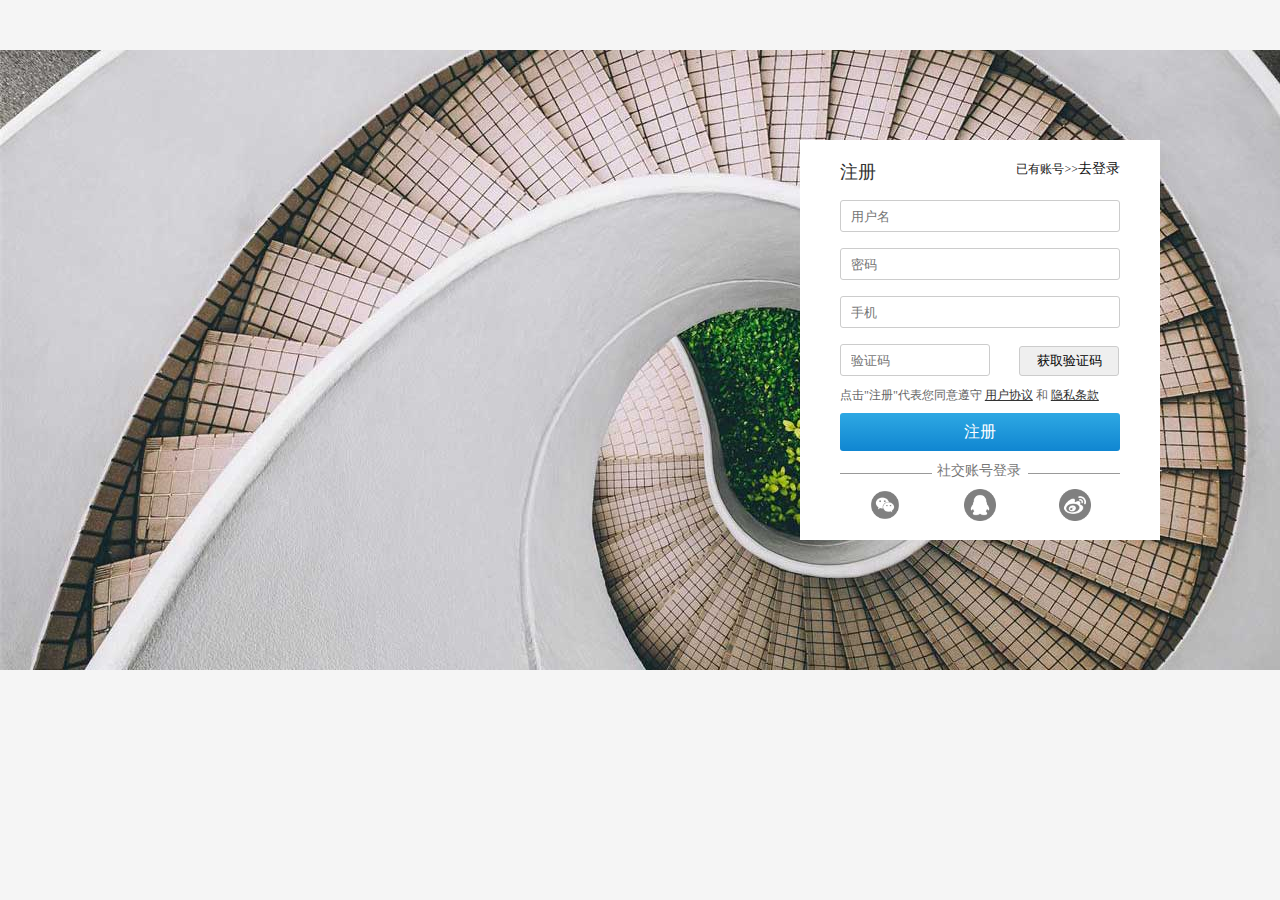
==== ruoyu-web-html/register.html @ 1b77a188 "first commit" ====
<!DOCTYPE html>
<html>
<head lang="en">
    <meta charset="UTF-8">
    <title>若依商城-用户注册</title>
    <link rel="stylesheet" href="css/base.css"/>
    <link rel="stylesheet" href="css/register.css"/>
	<script type="text/javascript" src="http://ajax.microsoft.com/ajax/jquery/jquery-1.4.min.js"></script>
	<script type="text/javascript" src="js/register.js"></script>
</head>
<body>
    <div id="main">
        <div id="header">
        </div>
        <div class="container">
            <div class="bgPic"><img src="img/register/b2_1.jpg" alt=""/></div>
            <div class="register">
                <div class="title">
                    <span>注册</span>
                    <a href="index.html">去登录</a>
                </div>
                <form autocomplete="off">
                    <div class="default">
                        <p>用户名由3~10个数字和英文字符组成</p>
                        <input id="uname" name="uname" placeholder="用户名" data-form="uname" type="text" />
                    </div>
                    <div class="default">
                        <p>密码由8~10个数字和英文字符组成</p>
                        <input id="upwd" name="upwd" placeholder="密码" data-form="upwd" type="password"/>
                    </div>
                    <div class="default">
                        <p>请输入中国大陆手机号码</p>
                        <input id="phone" name="phone" placeholder="手机" data-form="phone" type="text"/>
                    </div>
                    <div class="default">
                        <p>请确认两次输入密码一致</p>
                        <input id="authNum" data-form="authNum" placeholder="验证码" maxlength="8"/>
                        <button type="button" id="getAuthNum" onclick="getCode(this);">获取验证码</button>
                        <button type="button" id="resetCode" style="display:none;"><span id="J_second"></span>秒后重发</button>
                    </div>
                    <div class="submit">
                        <span class="notice">点击"注册"代表您同意遵守
                            <a href="#">用户协议</a>
                            和
                            <a href="#">隐私条款</a>
                        </span>
                        <button class="s_hover" data-form="submit">注册</button>
                    </div>
                </form>
                <div class="other_login">
                    <div class="log">
                        <span>社交账号登录</span>
                    </div>
                    <div class="icon">
                        <ul>
                            <li data-log="icon" class="i_hover">
                                <img data-icon="wx" src="img/register/wx.png" alt=""/>
                                <span class="prompt" >微信登录</span>
                            </li>
                            <li data-log="icon" class="i_hover">
                                <img data-icon="qq" src="img/register/qq.png" alt=""/>
                                <span class="prompt" >QQ登录</span>
                            </li>
                            <li data-log="icon" class="i_hover">
                                <img data-icon="wb" src="img/register/wb.png" alt=""/>
                                <span class="prompt" >微博登录</span>
                            </li>
                        </ul>
                    </div>
                </div>
            </div>
        </div>
        <div id="footer">
        </div>
    </div>

</body>
</html>
---- ruoyu-web-html/css/base.css ----
/*初始化css样式*/
body{
	color:#333;
	font-family: "微软雅黑";
	background-color:#f5f5f5 !important;
}
body,ul,ol,li,p,dl,dd,dt,h1,h2,h3,h4,h5,h6,th,td{
	margin:0;
	padding:0;
}
img{
	border:none;
	vertical-align:middle;
}
ul,ol,li{
	list-style:none;
}
input,button{
	outline:none;
	margin:0;
	padding:0;
}
a:link{
	text-decoration:none;
	color:#000;
}
a:visited{
	text-decoration:none;
	color:#000;	
}
a:hover{
	text-decoration:none;
	color:#000;
}
/*公用样式*/
#main{
	width:1360px;
	margin:0 auto;
}
.lf{
	float:left !important;
}
.rg{
	float:right !important;
}
.clearfix:after{
	content:"";
	display:block;
	width:0;
	height:0;
	clear:both;
}
---- ruoyu-web-html/css/register.css ----
@charset "utf-8";
#header div.user{
    display:none;
}
#header{
    width:1360px;
    height:50px;
    position:relative;
}
.container{
    width:1360px;
    height:620px;
    position:relative;
}
.bgPic{
    position:absolute;
    top:0;
    left:0;
}
.register{
    width:360px;
    height:400px;
    background:rgba(255,255,255,1);
    position:absolute;
    top:90px;
    left:800px;
}
.register>.title,.register>form,.register>.other_login{
    width:280px;
    margin:0 auto;
}
.register>.title{
    margin-top:20px;
    height:30px;
}
.register>.title>span{
    width:40px;
    height:30px;
    font-size:18px;
    color:#333;
}
.register>.title>a{
    display:inline-block;
    float:right;
    font-size:14px;
    color:#111;
}
.register>.title>a:hover{
    color: #0d6eb1;
    text-decoration:underline;
}
.register>.title>a::before{
    content: "已有账号>>";
    font-size:12px;
}
.register form>div{
    height:38px;
    margin-top:10px;
    margin-bottom:5px;
    position:relative;
}
.register form>div>input{
    width:280px;
    height:32px;
    outline:none;
    border-radius:3px;
    border:1px solid #ccc;
    padding-left:10px;
    box-sizing:border-box;
}
.register form>div>p{
    display:block;
    border-radius:3px;
    font-size:13px;
    color:#fff;
    position:absolute;
    z-index:5;
    top:-18px;
    right:1px;
    background:rgba(0,0,0,0.6);
    transition:height 0.2s linear;
    opacity:0;
}
.register form>div>label{
    position:absolute;
    left:14px;
    background:#fff;
    padding-left:5px;
    padding-right:5px;
    transition:all 0.1s linear;
    cursor: text;
}
.register .show>p{
    content: "用户名由3~8个数字和英文字符组成";
    background: #414141;
    opacity:1;
}
.register .show>input{
    border-color:#279cd2;
}
.register .show>label{
    top:-14px;
    font-size:12px;
    color:#279cd2;
    opacity:1;
}
.register .default>p{
    opacity:0;
}
.register .default>input{
    border-color:#ccc;
}
.register .default>label{
    font-size:13px;
    top:7px;
    color:#999;
    opacity:1;
}
.register .blur>label{
    top:-14px;
    opacity:1 !important;
}
.register .error>p{
    content: "用户名由3~8个数字和英文字符组成";
    opacity:1;
    background: #f02424;
}
.register .error>input{
    border-color:#f02424;
}
.register .error>label{
    top:-14px;
    font-size:12px;
    color:#f02424;
    opacity:1;
}

.register form>div.submit{
    height:64px;
    margin-top:5px;
}
.register form .submit .notice{
    display:block;
    height:22px;
    font-size:12px;
    color:#666;
}
.register form .submit .notice>a{
    color:#333;
    text-decoration: underline;
}
.register form .submit .notice>a:hover{
    color:#279cd2;
}
.register form>div.submit button{
    display:block;
    width:280px;
    margin-top:4px;
    line-height:38px;
    outline:none;
    border:none;
    text-align:center;
    border-radius:3px;
    background:linear-gradient(to bottom,#0aa1ed,#0088e4);
    font-size:16px;
    color:#fff;
    cursor: pointer;
}
.s_hover{
    background:linear-gradient(to bottom, #2ea8e3, #1086d1) !important;
}
.register .other_login{
    height:80px;
    margin-top:5px;
    /*background: #cbcec5;*/
}
.register .other_login .log{
    height:18px;
    border-bottom:1px solid #999;
    box-sizing:border-box;
}
.register .other_login .log>span{
    width:86px;
    font-size:14px;
    color:#777;
    display:block;
    margin:0 auto;
    padding-top:6px;
    padding-left:5px;
    padding-right:5px;
    background:#fff;
}
.register .other_login .icon{
    height:60px;
}
.register .other_login .icon >ul>li{
    float:left;
    width:90px;
    margin-left:5px;
    line-height:60px;
    position:relative;
}
.register .other_login .icon >ul>li:first-child{
    margin-left:0;
}
.register .other_login .icon >ul>li>img{
    margin:0 29px;
}
[data-log=icon]>img{
    width:32px;
    height:32px;
    transition:all 0.2s linear;
}
[data-log=icon]>span{
    opacity:1;
    position:absolute;
    top:-17px;
    left:13px;
    width:64px;
    line-height:26px;
    text-align:center;
    background: #727272;
    color:#fff;
    border-radius:3px;
    font-size:13px;
    transition:all 0.2s linear;
}
.icon .i_hover>img{
    -webkit-filter: contrast(0%);
    -moz-filter: contrast(0%);
    -ms-filter: contrast(0%);
    -o-filter: contrast(0%);
    filter: contrast(0%);
}
.icon .i_hover>span{
    opacity:0;
    position:absolute;
    top:15px;
}

#footer{
    width:1360px;
    //height:430px;
}

#authNum{
	width:150px;
    height:32px;
    outline:none;
    border-radius:3px;
    border:1px solid #ccc;
    box-sizing:border-box;
}
#getAuthNum,#resetCode{
	width:100px;
    height:30px;
    outline:none;
    border-radius:3px;
    border:1px solid #ccc;
    box-sizing:border-box;
    margin-left: 25px;
}
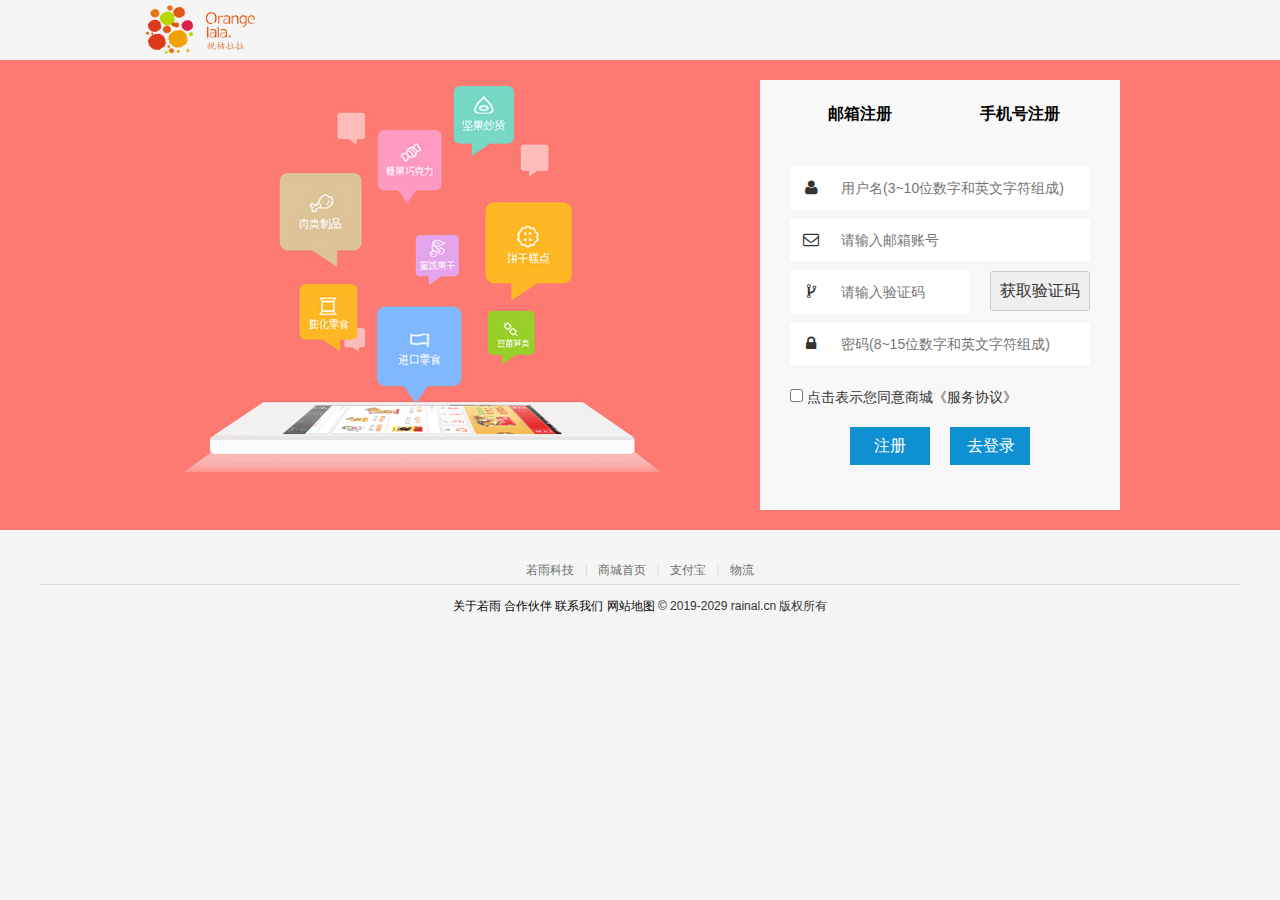
==== commit f9ee7a77: "上腾讯云" ====
--- a/ruoyu-web-html/register.html
+++ b/ruoyu-web-html/register.html
@@ -1,78 +1,174 @@
 <!DOCTYPE html>
 <html>
-<head lang="en">
-    <meta charset="UTF-8">
-    <title>若依商城-用户注册</title>
-    <link rel="stylesheet" href="css/base.css"/>
-    <link rel="stylesheet" href="css/register.css"/>
-	<script type="text/javascript" src="http://ajax.microsoft.com/ajax/jquery/jquery-1.4.min.js"></script>
-	<script type="text/javascript" src="js/register.js"></script>
-</head>
-<body>
-    <div id="main">
-        <div id="header">
-        </div>
-        <div class="container">
-            <div class="bgPic"><img src="img/register/b2_1.jpg" alt=""/></div>
-            <div class="register">
-                <div class="title">
-                    <span>注册</span>
-                    <a href="index.html">去登录</a>
-                </div>
-                <form autocomplete="off">
-                    <div class="default">
-                        <p>用户名由3~10个数字和英文字符组成</p>
-                        <input id="uname" name="uname" placeholder="用户名" data-form="uname" type="text" />
-                    </div>
-                    <div class="default">
-                        <p>密码由8~10个数字和英文字符组成</p>
-                        <input id="upwd" name="upwd" placeholder="密码" data-form="upwd" type="password"/>
-                    </div>
-                    <div class="default">
-                        <p>请输入中国大陆手机号码</p>
-                        <input id="phone" name="phone" placeholder="手机" data-form="phone" type="text"/>
-                    </div>
-                    <div class="default">
-                        <p>请确认两次输入密码一致</p>
-                        <input id="authNum" data-form="authNum" placeholder="验证码" maxlength="8"/>
-                        <button type="button" id="getAuthNum" onclick="getCode(this);">获取验证码</button>
-                        <button type="button" id="resetCode" style="display:none;"><span id="J_second"></span>秒后重发</button>
-                    </div>
-                    <div class="submit">
-                        <span class="notice">点击"注册"代表您同意遵守
-                            <a href="#">用户协议</a>
-                            和
-                            <a href="#">隐私条款</a>
-                        </span>
-                        <button class="s_hover" data-form="submit">注册</button>
-                    </div>
-                </form>
-                <div class="other_login">
-                    <div class="log">
-                        <span>社交账号登录</span>
-                    </div>
-                    <div class="icon">
-                        <ul>
-                            <li data-log="icon" class="i_hover">
-                                <img data-icon="wx" src="img/register/wx.png" alt=""/>
-                                <span class="prompt" >微信登录</span>
-                            </li>
-                            <li data-log="icon" class="i_hover">
-                                <img data-icon="qq" src="img/register/qq.png" alt=""/>
-                                <span class="prompt" >QQ登录</span>
-                            </li>
-                            <li data-log="icon" class="i_hover">
-                                <img data-icon="wb" src="img/register/wb.png" alt=""/>
-                                <span class="prompt" >微博登录</span>
-                            </li>
-                        </ul>
-                    </div>
-                </div>
-            </div>
-        </div>
-        <div id="footer">
-        </div>
-    </div>
 
-</body>
+	<head lang="en">
+		<meta charset="UTF-8">
+		<title>注册</title>
+		<meta http-equiv="X-UA-Compatible" content="IE=edge">
+		<meta name="viewport" content="width=device-width, initial-scale=1.0, minimum-scale=1.0, maximum-scale=1.0, user-scalable=no">
+		<meta name="format-detection" content="telephone=no">
+		<meta name="renderer" content="webkit">
+		<meta http-equiv="Cache-Control" content="no-siteapp" />
+
+		<link rel="stylesheet" href="AmazeUI-2.4.2/assets/css/amazeui.min.css" />
+		<link href="css/dlstyle.css" rel="stylesheet" type="text/css">
+		<script src="AmazeUI-2.4.2/assets/js/jquery.min.js"></script>
+		<script src="AmazeUI-2.4.2/assets/js/amazeui.min.js"></script>
+
+		<script type="text/javascript" src="common/constant.js"></script>
+		<script type="text/javascript" src="js/home/register.js"></script>
+
+		<style type="text/css">
+			#sendMailCode,#sendPhoneCode,
+			#resetCode-mail, #resetCode-mobile {
+				width: 100px;
+				height: 40px;
+				outline: none;
+				border-radius: 3px;
+				border: 1px solid #ccc;
+				box-sizing: border-box;
+				float: right;
+			}
+		</style>
+	</head>
+
+	<body>
+
+		<div class="login-boxtitle">
+			<a href="home/demo.html"><img alt="" src="images/logobig.png" /></a>
+		</div>
+
+		<div class="res-banner">
+			<div class="res-main">
+				<div class="login-banner-bg"><span></span><img src="images/big.jpg" /></div>
+				<div class="login-box">
+
+					<div class="am-tabs" id="doc-my-tabs">
+						<ul class="am-tabs-nav am-nav am-nav-tabs am-nav-justify">
+							<li class="am-active">
+								<a href="">邮箱注册</a>
+							</li>
+							<li>
+								<a href="">手机号注册</a>
+							</li>
+						</ul>
+
+						<div class="am-tabs-bd">
+							<div class="am-tab-panel am-active" style="margin-top: -30px;">
+								<form method="post">
+									<div id="" style="height: 30px;">
+										<span id="message-mail" style="color: red;font-size: 0.9em;"></span>
+									</div>
+									<div class="user-email">
+										<label for="user"><i class="am-icon-user"></i></label>
+										<input type="text" name="" id="userName-mail" placeholder="用户名(3~10位数字和英文字符组成)">
+									</div>
+									<div class="user-email" style="margin-top: 10px;background:#fff">
+										<label for="email"><i class="am-icon-envelope-o"></i></label>
+										<input type="email" name="" id="email" placeholder="请输入邮箱账号">
+									</div>
+									<div class="verification" style="margin-top: 10px;">
+										<label for="code"><i class="am-icon-code-fork"></i></label>
+										<input type="text" name="" id="code-mail" placeholder="请输入验证码" style="width: 60%;">
+										<button type="button" id="sendMailCode" onclick="sendEmailCode();">获取验证码</button>
+										<button type="button" id="resetCode-mail" style="display:none;"><span id="J_second_mail"></span>秒后重发</button>
+									</div>
+									<div class="user-pass" style="margin-top: 10px;background:#fff">
+										<label for="password"><i class="am-icon-lock"></i></label>
+										<input type="password" name="" id="password-mail" placeholder="密码(8~15位数字和英文字符组成)">
+									</div>
+									<!--<div class="user-pass" style="margin-top: 10px;background:#fff">
+										<label for="passwordRepeat"><i class="am-icon-lock"></i></label>
+										<input type="password" name="" id="passwordRepeat" placeholder="确认密码(8~15位数字和英文字符组成)">
+									</div>-->
+
+								</form>
+
+								<div class="login-links">
+									<label for="reader-me">
+											<input id="reader-me" type="checkbox"> 点击表示您同意商城《服务协议》
+										</label>
+								</div>
+								<div class="am-cf">
+									<input type="button" name="" onclick="registerByMail();" value="注册" class="am-btn am-btn-primary am-btn-sm am-fl" style="width: 80px;margin-left: 60px;">
+							
+									<input type="button" name="" onclick="goLogin();" value="去登录" class="am-btn am-btn-primary am-btn-sm am-fl" style="width: 80px;margin-left: 20px;">
+								</div>
+
+							</div>
+
+							<div class="am-tab-panel" style="margin-top: -30px;">
+								<form method="post">
+									<div id="" style="height: 30px;">
+										<span id="message-mobile" style="color: red;font-size: 0.9em;"></span>
+									</div>
+									<div class="user-email">
+										<label for="user"><i class="am-icon-user"></i></label>
+										<input type="text" name="" id="userName-mobile" placeholder="用户名(3~10位数字和英文字符组成)">
+									</div>
+									<div class="user-phone" style="margin-top: 10px;">
+										<label for="phone"><i class="am-icon-mobile-phone am-icon-md"></i></label>
+										<input type="tel" name="" id="phone" placeholder="请输入手机号">
+									</div>
+									<div class="verification" style="margin-top: 10px;">
+										<label for="code"><i class="am-icon-code-fork"></i></label>
+										<input type="text" name="" id="code-mobile" placeholder="请输入验证码" style="width: 60%;">
+										<button type="button" id="sendPhoneCode" onclick="sendMobileCode();">获取验证码</button>
+										<button type="button" id="resetCode-mobile" style="display:none;"><span id="J_second_mobile"></span>秒后重发</button>
+									</div>
+									<div class="user-pass" style="margin-top: 10px;background:#fff">
+										<label for="password"><i class="am-icon-lock"></i></label>
+										<input type="password" name="" id="password-mobile" placeholder="密码(8~15位数字和英文字符组成)">
+									</div>
+								</form>
+								<div class="login-links">
+									<label for="reader-me">
+											<input id="reader-me" type="checkbox"> 点击表示您同意商城《服务协议》
+										</label>
+								</div>
+								<div class="am-cf">
+									<input type="button" name="" onclick="registerByMobile();" value="注册" class="am-btn am-btn-primary am-btn-sm am-fl" style="width: 80px;margin-left: 60px;">
+									<input type="button" name="" onclick="goLogin();" value="去登录" class="am-btn am-btn-primary am-btn-sm am-fl" style="width: 80px;margin-left: 20px;">
+
+								</div>
+
+								<hr>
+							</div>
+
+							<script>
+								$(function() {
+									$('#doc-my-tabs').tabs();
+								})
+							</script>
+
+						</div>
+					</div>
+
+				</div>
+			</div>
+
+			<div class="footer ">
+				<div class="footer-hd ">
+					<p style="text-align: center;">
+						<a href="# ">若雨科技</a>
+						<b>|</b>
+						<a href="# ">商城首页</a>
+						<b>|</b>
+						<a href="# ">支付宝</a>
+						<b>|</b>
+						<a href="# ">物流</a>
+					</p>
+				</div>
+				<div class="footer-bd ">
+					<p style="text-align: center;">
+						<a href="# ">关于若雨</a>
+						<a href="# ">合作伙伴</a>
+						<a href="# ">联系我们</a>
+						<a href="# ">网站地图</a>
+						<em>© 2019-2029 rainal.cn 版权所有</em>
+					</p>
+				</div>
+			</div>
+	</body>
+
 </html>--- a/ruoyu-web-html/AmazeUI-2.4.2/assets/css/amazeui.min.css
+++ b/ruoyu-web-html/AmazeUI-2.4.2/assets/css/amazeui.min.css
@@ -0,0 +1 @@
+/*! Amaze UI v2.5.1 | by Amaze UI Team | (c) 2016 AllMobilize, Inc. | Licensed under MIT | 2016-01-19T14:45:42+0800 */*,:after,:before,img{-webkit-box-sizing:border-box}body,sub,sup{position:relative}abbr[title],dfn[title]{border-bottom:1px dotted}hr,legend,td,th{padding:0}article,aside,details,figcaption,figure,footer,header,hgroup,hr,main,menu,nav,section,summary{display:block}hr,iframe,img,legend{border:0}.am-container,.am-g-fixed{max-width:1000px}.am-container:after,.am-container:before,.am-g:after,.am-g:before,[class*=am-avg-]:after,[class*=am-avg-]:before{display:table;content:" "}.am-container:after,.am-g:after,[class*=am-avg-]:after{clear:both}pre,pre code{white-space:pre-wrap}a,pre code{background-color:transparent}.ath-viewport,html{-webkit-tap-highlight-color:transparent}*,:after,:before{box-sizing:border-box}body,html{min-height:100%}audio,canvas,progress,video{display:inline-block;vertical-align:baseline}audio:not([controls]){display:none;height:0}[hidden],script,template{display:none}a{color:#0e90d2}a:active,a:hover{outline:0}a,ins{text-decoration:none}b,optgroup,strong{font-weight:700}q{quotes:"\201C" "\201D" "\2018" "\2019"}small{font-size:80%}sub,sup{font-size:75%;line-height:0;vertical-align:baseline}sup{top:-.5em}sub{bottom:-.25em}img{box-sizing:border-box;vertical-align:middle}svg:not(:root){overflow:hidden}code,kbd,pre,samp{font-size:1em}fieldset{padding:.35em .625em .75em}legend{}button,input,optgroup,select,textarea{color:inherit;font:inherit;margin:0}address,dfn[title]{font-style:normal}body,pre{line-height:1.6}button{overflow:visible}button,input{line-height:normal}button,select{text-transform:none}button,html input[type=button],input[type=reset],input[type=submit]{-webkit-appearance:button;cursor:pointer}input[type=checkbox],input[type=radio]{cursor:pointer;padding:0;-webkit-box-sizing:border-box;box-sizing:border-box}button[disabled],html input[disabled]{cursor:default}button::-moz-focus-inner,input::-moz-focus-inner{border:0;padding:0}input[type=search]{-webkit-appearance:textfield}input[type=search]::-webkit-search-cancel-button,input[type=search]::-webkit-search-decoration{-webkit-appearance:none}textarea{overflow:auto;vertical-align:top;resize:vertical}.am-btn,button,input:not([type=radio]):not([type=checkbox]),select{vertical-align:middle}html{-ms-text-size-adjust:100%;-webkit-text-size-adjust:100%;font-size:10px}body{margin:0;background:#fff;font-family:"Segoe UI","Lucida Grande",Helvetica,Arial,"Microsoft YaHei",FreeSans,Arimo,"Droid Sans","wenquanyi micro hei","Hiragino Sans GB","Hiragino Sans GB W3",FontAwesome,sans-serif;font-weight:400;color:#333;font-size:1.6rem}body,button,input,select,textarea{text-rendering:optimizeLegibility;-webkit-font-smoothing:antialiased;-moz-osx-font-smoothing:grayscale;-moz-font-feature-settings:"liga","kern"}a:focus,a:hover{color:#095f8a}a:focus{outline:dotted thin;outline:-webkit-focus-ring-color auto 1px;outline-offset:-2px}ins,mark{background:#ffa;color:#333}abbr[title],dfn[title]{cursor:help}address,blockquote,dl,fieldset,figure,hr,ol,p,pre,ul{margin:0 0 1.6rem}*+address,*+blockquote,*+dl,*+fieldset,*+figure,*+hr,*+ol,*+p,*+pre,*+ul{margin-top:1.6rem}h1,h2,h3,h4,h5,h6{margin:0 0 1.6rem;font-weight:600;font-size:100%}h1{font-size:1.5em}h2{font-size:1.25em}code,pre{font-size:1.3rem;background-color:#f8f8f8}*+h1,*+h2,*+h3,*+h4,*+h5,*+h6{margin-top:2em}ol,ul{padding-left:2em}ol>li>ol,ol>li>ul,ul>li>ol,ul>li>ul{margin:1em 0}dt{font-weight:700}dt+dd{margin-top:.5em}dd{margin-left:0}dd+dt{margin-top:1em}hr{height:0;border-top:1px solid #eee;-webkit-box-sizing:content-box;box-sizing:content-box}blockquote{padding-top:5px;padding-bottom:5px;padding-left:15px;border-left:4px solid #ddd;font-family:Georgia,"Times New Roman",Times,Kai,"Kaiti SC",KaiTi,BiauKai,FontAwesome,serif}blockquote small{display:block;color:#999;font-family:"Segoe UI","Lucida Grande",Helvetica,Arial,"Microsoft YaHei",FreeSans,Arimo,"Droid Sans","wenquanyi micro hei","Hiragino Sans GB","Hiragino Sans GB W3",FontAwesome,sans-serif;text-align:right}blockquote p:last-of-type{margin-bottom:0}.am-scrollbar-measure{width:100px;height:100px;overflow:scroll;position:absolute;top:-9999px}.am-container{-webkit-box-sizing:border-box;box-sizing:border-box;margin-left:auto;margin-right:auto;padding-left:1rem;padding-right:1rem;width:100%}.am-container>.am-g{width:auto;margin-left:-1rem;margin-right:-1rem}@media only screen and (min-width:641px){.am-container{padding-left:1.5rem;padding-right:1.5rem}.am-container>.am-g{margin-left:-1.5rem;margin-right:-1.5rem}}.am-g{margin:0 auto;width:100%}.am-g .am-g{margin-left:-1rem;margin-right:-1rem;width:auto}.am-g .am-g.am-g-collapse{margin-left:0;margin-right:0;width:auto}@media only screen and (min-width:641px){.am-g .am-g{margin-left:-1.5rem;margin-right:-1.5rem}}.am-g.am-g-collapse .am-g{margin-left:0;margin-right:0}.am-g-collapse [class*=am-u-]{padding-left:0;padding-right:0}[class*=am-u-]{width:100%;padding-left:1rem;padding-right:1rem;float:left;position:relative}[class*=am-u-]+[class*=am-u-]:last-child{float:right}[class*=am-u-]+[class*=am-u-].am-u-end{float:left}[class*=am-u-pull-]{left:auto}[class*=am-u-push-]{right:auto}@media only screen{.am-u-sm-1{width:8.33333333%}.am-u-sm-2{width:16.66666667%}.am-u-sm-3{width:25%}.am-u-sm-4{width:33.33333333%}.am-u-sm-5{width:41.66666667%}.am-u-sm-6{width:50%}.am-u-sm-7{width:58.33333333%}.am-u-sm-8{width:66.66666667%}.am-u-sm-9{width:75%}.am-u-sm-10{width:83.33333333%}.am-u-sm-11{width:91.66666667%}.am-u-sm-12{width:100%}.am-u-sm-pull-0{right:0}.am-u-sm-pull-1{right:8.33333333%}.am-u-sm-pull-2{right:16.66666667%}.am-u-sm-pull-3{right:25%}.am-u-sm-pull-4{right:33.33333333%}.am-u-sm-pull-5{right:41.66666667%}.am-u-sm-pull-6{right:50%}.am-u-sm-pull-7{right:58.33333333%}.am-u-sm-pull-8{right:66.66666667%}.am-u-sm-pull-9{right:75%}.am-u-sm-pull-10{right:83.33333333%}.am-u-sm-pull-11{right:91.66666667%}.am-u-sm-push-0{left:0}.am-u-sm-push-1{left:8.33333333%}.am-u-sm-push-2{left:16.66666667%}.am-u-sm-push-3{left:25%}.am-u-sm-push-4{left:33.33333333%}.am-u-sm-push-5{left:41.66666667%}.am-u-sm-push-6{left:50%}.am-u-sm-push-7{left:58.33333333%}.am-u-sm-push-8{left:66.66666667%}.am-u-sm-push-9{left:75%}.am-u-sm-push-10{left:83.33333333%}.am-u-sm-push-11{left:91.66666667%}.am-u-sm-offset-0{margin-left:0}.am-u-sm-offset-1{margin-left:8.33333333%}.am-u-sm-offset-2{margin-left:16.66666667%}.am-u-sm-offset-3{margin-left:25%}.am-u-sm-offset-4{margin-left:33.33333333%}.am-u-sm-offset-5{margin-left:41.66666667%}.am-u-sm-offset-6{margin-left:50%}.am-u-sm-offset-7{margin-left:58.33333333%}.am-u-sm-offset-8{margin-left:66.66666667%}.am-u-sm-offset-9{margin-left:75%}.am-u-sm-offset-10{margin-left:83.33333333%}.am-u-sm-offset-11{margin-left:91.66666667%}.am-u-sm-reset-order{margin-left:0;margin-right:0;left:auto;right:auto;float:left}[class*=am-u-].am-u-sm-centered{margin-left:auto;margin-right:auto;float:none}[class*=am-u-].am-u-sm-centered:last-child{float:none}[class*=am-u-].am-u-sm-uncentered{margin-left:0;margin-right:0;float:left}[class*=am-u-].am-u-sm-uncentered:last-child{float:left}}@media only screen and (min-width:641px){[class*=am-u-]{padding-left:1.5rem;padding-right:1.5rem}.am-u-md-1{width:8.33333333%}.am-u-md-2{width:16.66666667%}.am-u-md-3{width:25%}.am-u-md-4{width:33.33333333%}.am-u-md-5{width:41.66666667%}.am-u-md-6{width:50%}.am-u-md-7{width:58.33333333%}.am-u-md-8{width:66.66666667%}.am-u-md-9{width:75%}.am-u-md-10{width:83.33333333%}.am-u-md-11{width:91.66666667%}.am-u-md-12{width:100%}.am-u-md-pull-0{right:0}.am-u-md-pull-1{right:8.33333333%}.am-u-md-pull-2{right:16.66666667%}.am-u-md-pull-3{right:25%}.am-u-md-pull-4{right:33.33333333%}.am-u-md-pull-5{right:41.66666667%}.am-u-md-pull-6{right:50%}.am-u-md-pull-7{right:58.33333333%}.am-u-md-pull-8{right:66.66666667%}.am-u-md-pull-9{right:75%}.am-u-md-pull-10{right:83.33333333%}.am-u-md-pull-11{right:91.66666667%}.am-u-md-push-0{left:0}.am-u-md-push-1{left:8.33333333%}.am-u-md-push-2{left:16.66666667%}.am-u-md-push-3{left:25%}.am-u-md-push-4{left:33.33333333%}.am-u-md-push-5{left:41.66666667%}.am-u-md-push-6{left:50%}.am-u-md-push-7{left:58.33333333%}.am-u-md-push-8{left:66.66666667%}.am-u-md-push-9{left:75%}.am-u-md-push-10{left:83.33333333%}.am-u-md-push-11{left:91.66666667%}.am-u-md-offset-0{margin-left:0}.am-u-md-offset-1{margin-left:8.33333333%}.am-u-md-offset-2{margin-left:16.66666667%}.am-u-md-offset-3{margin-left:25%}.am-u-md-offset-4{margin-left:33.33333333%}.am-u-md-offset-5{margin-left:41.66666667%}.am-u-md-offset-6{margin-left:50%}.am-u-md-offset-7{margin-left:58.33333333%}.am-u-md-offset-8{margin-left:66.66666667%}.am-u-md-offset-9{margin-left:75%}.am-u-md-offset-10{margin-left:83.33333333%}.am-u-md-offset-11{margin-left:91.66666667%}.am-u-md-reset-order{margin-left:0;margin-right:0;left:auto;right:auto;float:left}[class*=am-u-].am-u-md-centered{margin-left:auto;margin-right:auto;float:none}[class*=am-u-].am-u-md-centered:last-child{float:none}[class*=am-u-].am-u-md-uncentered{margin-left:0;margin-right:0;float:left}[class*=am-u-].am-u-md-uncentered:last-child{float:left}}@media only screen and (min-width:1025px){.am-u-lg-1{width:8.33333333%}.am-u-lg-2{width:16.66666667%}.am-u-lg-3{width:25%}.am-u-lg-4{width:33.33333333%}.am-u-lg-5{width:41.66666667%}.am-u-lg-6{width:50%}.am-u-lg-7{width:58.33333333%}.am-u-lg-8{width:66.66666667%}.am-u-lg-9{width:75%}.am-u-lg-10{width:83.33333333%}.am-u-lg-11{width:91.66666667%}.am-u-lg-12{width:100%}.am-u-lg-pull-0{right:0}.am-u-lg-pull-1{right:8.33333333%}.am-u-lg-pull-2{right:16.66666667%}.am-u-lg-pull-3{right:25%}.am-u-lg-pull-4{right:33.33333333%}.am-u-lg-pull-5{right:41.66666667%}.am-u-lg-pull-6{right:50%}.am-u-lg-pull-7{right:58.33333333%}.am-u-lg-pull-8{right:66.66666667%}.am-u-lg-pull-9{right:75%}.am-u-lg-pull-10{right:83.33333333%}.am-u-lg-pull-11{right:91.66666667%}.am-u-lg-push-0{left:0}.am-u-lg-push-1{left:8.33333333%}.am-u-lg-push-2{left:16.66666667%}.am-u-lg-push-3{left:25%}.am-u-lg-push-4{left:33.33333333%}.am-u-lg-push-5{left:41.66666667%}.am-u-lg-push-6{left:50%}.am-u-lg-push-7{left:58.33333333%}.am-u-lg-push-8{left:66.66666667%}.am-u-lg-push-9{left:75%}.am-u-lg-push-10{left:83.33333333%}.am-u-lg-push-11{left:91.66666667%}.am-u-lg-offset-0{margin-left:0}.am-u-lg-offset-1{margin-left:8.33333333%}.am-u-lg-offset-2{margin-left:16.66666667%}.am-u-lg-offset-3{margin-left:25%}.am-u-lg-offset-4{margin-left:33.33333333%}.am-u-lg-offset-5{margin-left:41.66666667%}.am-u-lg-offset-6{margin-left:50%}.am-u-lg-offset-7{margin-left:58.33333333%}.am-u-lg-offset-8{margin-left:66.66666667%}.am-u-lg-offset-9{margin-left:75%}.am-u-lg-offset-10{margin-left:83.33333333%}.am-u-lg-offset-11{margin-left:91.66666667%}.am-u-lg-reset-order{margin-left:0;margin-right:0;left:auto;right:auto;float:left}[class*=am-u-].am-u-lg-centered{margin-left:auto;margin-right:auto;float:none}[class*=am-u-].am-u-lg-centered:last-child{float:none}[class*=am-u-].am-u-lg-uncentered{margin-left:0;margin-right:0;float:left}[class*=am-u-].am-u-lg-uncentered:last-child{float:left}}[class*=am-avg-]{display:block;padding:0;margin:0;list-style:none}[class*=am-avg-]>li{display:block;height:auto;float:left}@media only screen{.am-avg-sm-1>li{width:100%}.am-avg-sm-1>li:nth-of-type(n){clear:none}.am-avg-sm-1>li:nth-of-type(1n+1){clear:both}.am-avg-sm-2>li{width:50%}.am-avg-sm-2>li:nth-of-type(n){clear:none}.am-avg-sm-2>li:nth-of-type(2n+1){clear:both}.am-avg-sm-3>li{width:33.33333333%}.am-avg-sm-3>li:nth-of-type(n){clear:none}.am-avg-sm-3>li:nth-of-type(3n+1){clear:both}.am-avg-sm-4>li{width:25%}.am-avg-sm-4>li:nth-of-type(n){clear:none}.am-avg-sm-4>li:nth-of-type(4n+1){clear:both}.am-avg-sm-5>li{width:20%}.am-avg-sm-5>li:nth-of-type(n){clear:none}.am-avg-sm-5>li:nth-of-type(5n+1){clear:both}.am-avg-sm-6>li{width:16.66666667%}.am-avg-sm-6>li:nth-of-type(n){clear:none}.am-avg-sm-6>li:nth-of-type(6n+1){clear:both}.am-avg-sm-7>li{width:14.28571429%}.am-avg-sm-7>li:nth-of-type(n){clear:none}.am-avg-sm-7>li:nth-of-type(7n+1){clear:both}.am-avg-sm-8>li{width:12.5%}.am-avg-sm-8>li:nth-of-type(n){clear:none}.am-avg-sm-8>li:nth-of-type(8n+1){clear:both}.am-avg-sm-9>li{width:11.11111111%}.am-avg-sm-9>li:nth-of-type(n){clear:none}.am-avg-sm-9>li:nth-of-type(9n+1){clear:both}.am-avg-sm-10>li{width:10%}.am-avg-sm-10>li:nth-of-type(n){clear:none}.am-avg-sm-10>li:nth-of-type(10n+1){clear:both}.am-avg-sm-11>li{width:9.09090909%}.am-avg-sm-11>li:nth-of-type(n){clear:none}.am-avg-sm-11>li:nth-of-type(11n+1){clear:both}.am-avg-sm-12>li{width:8.33333333%}.am-avg-sm-12>li:nth-of-type(n){clear:none}.am-avg-sm-12>li:nth-of-type(12n+1){clear:both}}@media only screen and (min-width:641px){.am-avg-md-1>li{width:100%}.am-avg-md-1>li:nth-of-type(n){clear:none}.am-avg-md-1>li:nth-of-type(1n+1){clear:both}.am-avg-md-2>li{width:50%}.am-avg-md-2>li:nth-of-type(n){clear:none}.am-avg-md-2>li:nth-of-type(2n+1){clear:both}.am-avg-md-3>li{width:33.33333333%}.am-avg-md-3>li:nth-of-type(n){clear:none}.am-avg-md-3>li:nth-of-type(3n+1){clear:both}.am-avg-md-4>li{width:25%}.am-avg-md-4>li:nth-of-type(n){clear:none}.am-avg-md-4>li:nth-of-type(4n+1){clear:both}.am-avg-md-5>li{width:20%}.am-avg-md-5>li:nth-of-type(n){clear:none}.am-avg-md-5>li:nth-of-type(5n+1){clear:both}.am-avg-md-6>li{width:16.66666667%}.am-avg-md-6>li:nth-of-type(n){clear:none}.am-avg-md-6>li:nth-of-type(6n+1){clear:both}.am-avg-md-7>li{width:14.28571429%}.am-avg-md-7>li:nth-of-type(n){clear:none}.am-avg-md-7>li:nth-of-type(7n+1){clear:both}.am-avg-md-8>li{width:12.5%}.am-avg-md-8>li:nth-of-type(n){clear:none}.am-avg-md-8>li:nth-of-type(8n+1){clear:both}.am-avg-md-9>li{width:11.11111111%}.am-avg-md-9>li:nth-of-type(n){clear:none}.am-avg-md-9>li:nth-of-type(9n+1){clear:both}.am-avg-md-10>li{width:10%}.am-avg-md-10>li:nth-of-type(n){clear:none}.am-avg-md-10>li:nth-of-type(10n+1){clear:both}.am-avg-md-11>li{width:9.09090909%}.am-avg-md-11>li:nth-of-type(n){clear:none}.am-avg-md-11>li:nth-of-type(11n+1){clear:both}.am-avg-md-12>li{width:8.33333333%}.am-avg-md-12>li:nth-of-type(n){clear:none}.am-avg-md-12>li:nth-of-type(12n+1){clear:both}}@media only screen and (min-width:1025px){.am-avg-lg-1>li{width:100%}.am-avg-lg-1>li:nth-of-type(n){clear:none}.am-avg-lg-1>li:nth-of-type(1n+1){clear:both}.am-avg-lg-2>li{width:50%}.am-avg-lg-2>li:nth-of-type(n){clear:none}.am-avg-lg-2>li:nth-of-type(2n+1){clear:both}.am-avg-lg-3>li{width:33.33333333%}.am-avg-lg-3>li:nth-of-type(n){clear:none}.am-avg-lg-3>li:nth-of-type(3n+1){clear:both}.am-avg-lg-4>li{width:25%}.am-avg-lg-4>li:nth-of-type(n){clear:none}.am-avg-lg-4>li:nth-of-type(4n+1){clear:both}.am-avg-lg-5>li{width:20%}.am-avg-lg-5>li:nth-of-type(n){clear:none}.am-avg-lg-5>li:nth-of-type(5n+1){clear:both}.am-avg-lg-6>li{width:16.66666667%}.am-avg-lg-6>li:nth-of-type(n){clear:none}.am-avg-lg-6>li:nth-of-type(6n+1){clear:both}.am-avg-lg-7>li{width:14.28571429%}.am-avg-lg-7>li:nth-of-type(n){clear:none}.am-avg-lg-7>li:nth-of-type(7n+1){clear:both}.am-avg-lg-8>li{width:12.5%}.am-avg-lg-8>li:nth-of-type(n){clear:none}.am-avg-lg-8>li:nth-of-type(8n+1){clear:both}.am-avg-lg-9>li{width:11.11111111%}.am-avg-lg-9>li:nth-of-type(n){clear:none}.am-avg-lg-9>li:nth-of-type(9n+1){clear:both}.am-avg-lg-10>li{width:10%}.am-avg-lg-10>li:nth-of-type(n){clear:none}.am-avg-lg-10>li:nth-of-type(10n+1){clear:both}.am-avg-lg-11>li{width:9.09090909%}.am-avg-lg-11>li:nth-of-type(n){clear:none}.am-avg-lg-11>li:nth-of-type(11n+1){clear:both}.am-avg-lg-12>li{width:8.33333333%}.am-avg-lg-12>li:nth-of-type(n){clear:none}.am-avg-lg-12>li:nth-of-type(12n+1){clear:both}}.am-form-horizontal .am-form-group:after,.am-nav:after,.am-topbar-collapse:after,.am-topbar:after{clear:both}code,kbd,pre,samp{font-family:Monaco,Menlo,Consolas,"Courier New",FontAwesome,monospace}code{padding:2px 4px;color:#c7254e;white-space:nowrap;border-radius:0}pre{display:block;padding:1rem;margin:1rem 0;word-break:break-all;word-wrap:break-word;color:#555;border:1px solid #dedede;border-radius:0}pre code{padding:0;font-size:inherit;color:inherit;border-radius:0}.am-pre-scrollable{max-height:24rem;overflow-y:scroll}.am-btn{display:inline-block;margin-bottom:0;padding:.5em 1em;font-size:1.6rem;font-weight:400;line-height:1.2;text-align:center;white-space:nowrap;background-image:none;border:1px solid transparent;border-radius:0;cursor:pointer;outline:0;-webkit-appearance:none;-webkit-user-select:none;-moz-user-select:none;-ms-user-select:none;user-select:none;-webkit-transition:background-color .3s ease-out,border-color .3s ease-out;transition:background-color .3s ease-out,border-color .3s ease-out}.am-btn-block,legend{display:block;width:100%}.am-pagination,th{text-align:left}.am-btn:active:focus,.am-btn:focus{outline:dotted thin;outline:-webkit-focus-ring-color auto 1px;outline-offset:-2px}.am-btn:focus,.am-btn:hover{color:#444;text-decoration:none}.am-btn.am-active,.am-btn:active{background-image:none;-webkit-box-shadow:inset 0 3px 5px rgba(0,0,0,.15);box-shadow:inset 0 3px 5px rgba(0,0,0,.15)}.am-btn.am-disabled,.am-btn[disabled],fieldset[disabled] .am-btn{pointer-events:none;border-color:transparent;cursor:not-allowed;opacity:.45;-webkit-box-shadow:none;box-shadow:none}.am-btn.am-round{border-radius:1000px}.am-btn.am-radius{border-radius:2px}.am-btn-default{color:#444;background-color:#e6e6e6;border-color:#e6e6e6}a.am-btn-default:visited{color:#444}.am-active .am-btn-default.am-dropdown-toggle,.am-btn-default.am-active,.am-btn-default:active,.am-btn-default:focus,.am-btn-default:hover{color:#444;border-color:#c7c7c7}.am-btn-default:focus,.am-btn-default:hover{background-color:#d4d4d4}.am-active .am-btn-default.am-dropdown-toggle,.am-btn-default.am-active,.am-btn-default:active{background-image:none;background-color:#c2c2c2}.am-btn-default.am-disabled,.am-btn-default.am-disabled.am-active,.am-btn-default.am-disabled:active,.am-btn-default.am-disabled:focus,.am-btn-default.am-disabled:hover,.am-btn-default[disabled],.am-btn-default[disabled].am-active,.am-btn-default[disabled]:active,.am-btn-default[disabled]:focus,.am-btn-default[disabled]:hover,fieldset[disabled] .am-btn-default,fieldset[disabled] .am-btn-default.am-active,fieldset[disabled] .am-btn-default:active,fieldset[disabled] .am-btn-default:focus,fieldset[disabled] .am-btn-default:hover{background-color:#e6e6e6;border-color:#e6e6e6}.am-btn-group .am-btn-default,.am-btn-group-stacked .am-btn-default{border-color:#d9d9d9}.am-btn-primary{color:#fff;background-color:#0e90d2;border-color:#0e90d2}a.am-btn-primary:visited{color:#fff}.am-active .am-btn-primary.am-dropdown-toggle,.am-btn-primary.am-active,.am-btn-primary:active,.am-btn-primary:focus,.am-btn-primary:hover{color:#fff;border-color:#0a6999}.am-btn-primary:focus,.am-btn-primary:hover{background-color:#0c79b1}.am-active .am-btn-primary.am-dropdown-toggle,.am-btn-primary.am-active,.am-btn-primary:active{background-image:none;background-color:#0a628f}.am-btn-primary.am-disabled,.am-btn-primary.am-disabled.am-active,.am-btn-primary.am-disabled:active,.am-btn-primary.am-disabled:focus,.am-btn-primary.am-disabled:hover,.am-btn-primary[disabled],.am-btn-primary[disabled].am-active,.am-btn-primary[disabled]:active,.am-btn-primary[disabled]:focus,.am-btn-primary[disabled]:hover,fieldset[disabled] .am-btn-primary,fieldset[disabled] .am-btn-primary.am-active,fieldset[disabled] .am-btn-primary:active,fieldset[disabled] .am-btn-primary:focus,fieldset[disabled] .am-btn-primary:hover{background-color:#0e90d2;border-color:#0e90d2}.am-btn-group .am-btn-primary,.am-btn-group-stacked .am-btn-primary{border-color:#0c80ba}.am-btn-warning{color:#fff;background-color:#F37B1D;border-color:#F37B1D}a.am-btn-warning:visited{color:#fff}.am-active .am-btn-warning.am-dropdown-toggle,.am-btn-warning.am-active,.am-btn-warning:active,.am-btn-warning:focus,.am-btn-warning:hover{color:#fff;border-color:#c85e0b}.am-btn-warning:focus,.am-btn-warning:hover{background-color:#e0690c}.am-active .am-btn-warning.am-dropdown-toggle,.am-btn-warning.am-active,.am-btn-warning:active{background-image:none;background-color:#be590a}.am-btn-warning.am-disabled,.am-btn-warning.am-disabled.am-active,.am-btn-warning.am-disabled:active,.am-btn-warning.am-disabled:focus,.am-btn-warning.am-disabled:hover,.am-btn-warning[disabled],.am-btn-warning[disabled].am-active,.am-btn-warning[disabled]:active,.am-btn-warning[disabled]:focus,.am-btn-warning[disabled]:hover,fieldset[disabled] .am-btn-warning,fieldset[disabled] .am-btn-warning.am-active,fieldset[disabled] .am-btn-warning:active,fieldset[disabled] .am-btn-warning:focus,fieldset[disabled] .am-btn-warning:hover{background-color:#F37B1D;border-color:#F37B1D}.am-btn-group .am-btn-warning,.am-btn-group-stacked .am-btn-warning{border-color:#ea6e0c}.am-btn-danger{color:#fff;background-color:#dd514c;border-color:#dd514c}a.am-btn-danger:visited{color:#fff}.am-active .am-btn-danger.am-dropdown-toggle,.am-btn-danger.am-active,.am-btn-danger:active,.am-btn-danger:focus,.am-btn-danger:hover{color:#fff;border-color:#c62b26}.am-btn-danger:focus,.am-btn-danger:hover{background-color:#d7342e}.am-active .am-btn-danger.am-dropdown-toggle,.am-btn-danger.am-active,.am-btn-danger:active{background-image:none;background-color:#be2924}.am-btn-danger.am-disabled,.am-btn-danger.am-disabled.am-active,.am-btn-danger.am-disabled:active,.am-btn-danger.am-disabled:focus,.am-btn-danger.am-disabled:hover,.am-btn-danger[disabled],.am-btn-danger[disabled].am-active,.am-btn-danger[disabled]:active,.am-btn-danger[disabled]:focus,.am-btn-danger[disabled]:hover,fieldset[disabled] .am-btn-danger,fieldset[disabled] .am-btn-danger.am-active,fieldset[disabled] .am-btn-danger:active,fieldset[disabled] .am-btn-danger:focus,fieldset[disabled] .am-btn-danger:hover{background-color:#dd514c;border-color:#dd514c}.am-btn-group .am-btn-danger,.am-btn-group-stacked .am-btn-danger{border-color:#d93c37}.am-btn-success{color:#fff;background-color:#5eb95e;border-color:#5eb95e}a.am-btn-success:visited{color:#fff}.am-active .am-btn-success.am-dropdown-toggle,.am-btn-success.am-active,.am-btn-success:active,.am-btn-success:focus,.am-btn-success:hover{color:#fff;border-color:#429842}.am-btn-success:focus,.am-btn-success:hover{background-color:#4aaa4a}.am-active .am-btn-success.am-dropdown-toggle,.am-btn-success.am-active,.am-btn-success:active{background-image:none;background-color:#3f913f}.am-btn-success.am-disabled,.am-btn-success.am-disabled.am-active,.am-btn-success.am-disabled:active,.am-btn-success.am-disabled:focus,.am-btn-success.am-disabled:hover,.am-btn-success[disabled],.am-btn-success[disabled].am-active,.am-btn-success[disabled]:active,.am-btn-success[disabled]:focus,.am-btn-success[disabled]:hover,fieldset[disabled] .am-btn-success,fieldset[disabled] .am-btn-success.am-active,fieldset[disabled] .am-btn-success:active,fieldset[disabled] .am-btn-success:focus,fieldset[disabled] .am-btn-success:hover{background-color:#5eb95e;border-color:#5eb95e}.am-btn-group .am-btn-success,.am-btn-group-stacked .am-btn-success{border-color:#4db14d}.am-btn-secondary{color:#fff;background-color:#3bb4f2;border-color:#3bb4f2}a.am-btn-secondary:visited{color:#fff}.am-active .am-btn-secondary.am-dropdown-toggle,.am-btn-secondary.am-active,.am-btn-secondary:active,.am-btn-secondary:focus,.am-btn-secondary:hover{color:#fff;border-color:#0f9ae0}.am-btn-secondary:focus,.am-btn-secondary:hover{background-color:#19a7f0}.am-active .am-btn-secondary.am-dropdown-toggle,.am-btn-secondary.am-active,.am-btn-secondary:active{background-image:none;background-color:#0e93d7}.am-btn-secondary.am-disabled,.am-btn-secondary.am-disabled.am-active,.am-btn-secondary.am-disabled:active,.am-btn-secondary.am-disabled:focus,.am-btn-secondary.am-disabled:hover,.am-btn-secondary[disabled],.am-btn-secondary[disabled].am-active,.am-btn-secondary[disabled]:active,.am-btn-secondary[disabled]:focus,.am-btn-secondary[disabled]:hover,fieldset[disabled] .am-btn-secondary,fieldset[disabled] .am-btn-secondary.am-active,fieldset[disabled] .am-btn-secondary:active,fieldset[disabled] .am-btn-secondary:focus,fieldset[disabled] .am-btn-secondary:hover{background-color:#3bb4f2;border-color:#3bb4f2}.am-btn-group .am-btn-secondary,.am-btn-group-stacked .am-btn-secondary{border-color:#23abf0}.am-btn-link{color:#0e90d2;font-weight:400;cursor:pointer;border-radius:0}.am-btn-link,.am-btn-link:active,.am-btn-link[disabled],fieldset[disabled] .am-btn-link{background-color:transparent;-webkit-box-shadow:none;box-shadow:none}.am-btn-link,.am-btn-link:active,.am-btn-link:focus,.am-btn-link:hover{border-color:transparent}.am-btn-link:focus,.am-btn-link:hover{color:#095f8a;text-decoration:underline;background-color:transparent}.am-btn-link[disabled]:focus,.am-btn-link[disabled]:hover,fieldset[disabled] .am-btn-link:focus,fieldset[disabled] .am-btn-link:hover{color:#999;text-decoration:none}.am-btn-xs{font-size:1.2rem}.am-btn-sm{font-size:1.4rem}.am-btn-lg{font-size:1.8rem}.am-btn-xl,legend{font-size:2rem}.am-btn-block{padding-left:0;padding-right:0}.am-btn-block+.am-btn-block{margin-top:5px}input[type=button].am-btn-block,input[type=reset].am-btn-block,input[type=submit].am-btn-block{width:100%}.am-btn.am-btn-loading .am-icon-spin{margin-right:5px}table{border-collapse:collapse;border-spacing:0;max-width:100%;background-color:transparent;empty-cells:show}table code{white-space:normal}.am-table{width:100%;margin-bottom:1.6rem;border-spacing:0;border-collapse:separate}.am-table>tbody>tr>td,.am-table>tbody>tr>th,.am-table>tfoot>tr>td,.am-table>tfoot>tr>th,.am-table>thead>tr>td,.am-table>thead>tr>th{padding:.7rem;line-height:1.6;vertical-align:top;border-top:1px solid #ddd}.am-table>thead>tr>th{vertical-align:bottom;border-bottom:1px solid #ddd}.am-table>caption+thead>tr:first-child>td,.am-table>caption+thead>tr:first-child>th,.am-table>colgroup+thead>tr:first-child>td,.am-table>colgroup+thead>tr:first-child>th,.am-table>thead:first-child>tr:first-child>td,.am-table>thead:first-child>tr:first-child>th{border-top:0}.am-table>tbody+tbody tr:first-child td{border-top:2px solid #ddd}.am-table-bordered{border:1px solid #ddd;border-left:none}.am-table-bordered>tbody>tr>td,.am-table-bordered>tbody>tr>th,.am-table-bordered>tfoot>tr>td,.am-table-bordered>tfoot>tr>th,.am-table-bordered>thead>tr>td,.am-table-bordered>thead>tr>th{border-left:1px solid #ddd}.am-table-bordered>tbody>tr:first-child>td,.am-table-bordered>tbody>tr:first-child>th{border-top:none}.am-table-bordered>thead+tbody>tr:first-child>td,.am-table-bordered>thead+tbody>tr:first-child>th{border-top:1px solid #ddd}.am-table-radius{border:1px solid #ddd;border-radius:2px}.am-table-radius>thead>tr:first-child>td:first-child,.am-table-radius>thead>tr:first-child>th:first-child{border-top-left-radius:2px;border-left:none}.am-table-radius>thead>tr:first-child>td:last-child,.am-table-radius>thead>tr:first-child>th:last-child{border-top-right-radius:2px;border-right:none}.am-table-radius>tbody>tr>td:first-child,.am-table-radius>tbody>tr>th:first-child{border-left:none}.am-table-radius>tbody>tr>td:last-child,.am-table-radius>tbody>tr>th:last-child{border-right:none}.am-table-radius>tbody>tr:last-child>td,.am-table-radius>tbody>tr:last-child>th{border-bottom:none}.am-table-radius>tbody>tr:last-child>td:first-child,.am-table-radius>tbody>tr:last-child>th:first-child{border-bottom-left-radius:2px}.am-table-radius>tbody>tr:last-child>td:last-child,.am-table-radius>tbody>tr:last-child>th:last-child{border-bottom-right-radius:2px}.am-table-striped>tbody>tr:nth-child(odd)>td,.am-table-striped>tbody>tr:nth-child(odd)>th{background-color:#f9f9f9}.am-table-hover>tbody>tr:hover>td,.am-table-hover>tbody>tr:hover>th{background-color:#e9e9e9}.am-table-compact>tbody>tr>td,.am-table-compact>tbody>tr>th,.am-table-compact>tfoot>tr>td,.am-table-compact>tfoot>tr>th,.am-table-compact>thead>tr>td,.am-table-compact>thead>tr>th{padding:.4rem}.am-table-centered>tbody>tr>td,.am-table-centered>tbody>tr>th,.am-table-centered>tfoot>tr>td,.am-table-centered>tfoot>tr>th,.am-table-centered>thead>tr>td,.am-table-centered>thead>tr>th{text-align:center}.am-table>tbody>tr.am-active>td,.am-table>tbody>tr.am-active>th,.am-table>tbody>tr>td.am-active,.am-table>tbody>tr>th.am-active,.am-table>tfoot>tr.am-active>td,.am-table>tfoot>tr.am-active>th,.am-table>tfoot>tr>td.am-active,.am-table>tfoot>tr>th.am-active,.am-table>thead>tr.am-active>td,.am-table>thead>tr.am-active>th,.am-table>thead>tr>td.am-active,.am-table>thead>tr>th.am-active{background-color:#ffd}.am-table>tbody>tr.am-disabled>td,.am-table>tbody>tr.am-disabled>th,.am-table>tbody>tr>td.am-disabled,.am-table>tbody>tr>th.am-disabled,.am-table>tfoot>tr.am-disabled>td,.am-table>tfoot>tr.am-disabled>th,.am-table>tfoot>tr>td.am-disabled,.am-table>tfoot>tr>th.am-disabled,.am-table>thead>tr.am-disabled>td,.am-table>thead>tr.am-disabled>th,.am-table>thead>tr>td.am-disabled,.am-table>thead>tr>th.am-disabled{color:#999}.am-table>tbody>tr.am-primary>td,.am-table>tbody>tr.am-primary>th,.am-table>tbody>tr>td.am-primary,.am-table>tbody>tr>th.am-primary,.am-table>tfoot>tr.am-primary>td,.am-table>tfoot>tr.am-primary>th,.am-table>tfoot>tr>td.am-primary,.am-table>tfoot>tr>th.am-primary,.am-table>thead>tr.am-primary>td,.am-table>thead>tr.am-primary>th,.am-table>thead>tr>td.am-primary,.am-table>thead>tr>th.am-primary{color:#0b76ac;background-color:rgba(14,144,210,.115)}.am-table>tbody>tr.am-success>td,.am-table>tbody>tr.am-success>th,.am-table>tbody>tr>td.am-success,.am-table>tbody>tr>th.am-success,.am-table>tfoot>tr.am-success>td,.am-table>tfoot>tr.am-success>th,.am-table>tfoot>tr>td.am-success,.am-table>tfoot>tr>th.am-success,.am-table>thead>tr.am-success>td,.am-table>thead>tr.am-success>th,.am-table>thead>tr>td.am-success,.am-table>thead>tr>th.am-success{color:#5eb95e;background-color:rgba(94,185,94,.115)}.am-table>tbody>tr.am-warning>td,.am-table>tbody>tr.am-warning>th,.am-table>tbody>tr>td.am-warning,.am-table>tbody>tr>th.am-warning,.am-table>tfoot>tr.am-warning>td,.am-table>tfoot>tr.am-warning>th,.am-table>tfoot>tr>td.am-warning,.am-table>tfoot>tr>th.am-warning,.am-table>thead>tr.am-warning>td,.am-table>thead>tr.am-warning>th,.am-table>thead>tr>td.am-warning,.am-table>thead>tr>th.am-warning{color:#F37B1D;background-color:rgba(243,123,29,.115)}.am-table>tbody>tr.am-danger>td,.am-table>tbody>tr.am-danger>th,.am-table>tbody>tr>td.am-danger,.am-table>tbody>tr>th.am-danger,.am-table>tfoot>tr.am-danger>td,.am-table>tfoot>tr.am-danger>th,.am-table>tfoot>tr>td.am-danger,.am-table>tfoot>tr>th.am-danger,.am-table>thead>tr.am-danger>td,.am-table>thead>tr.am-danger>th,.am-table>thead>tr>td.am-danger,.am-table>thead>tr>th.am-danger{color:#dd514c;background-color:rgba(221,81,76,.115)}fieldset{border:none}legend{margin-bottom:2rem;line-height:inherit;color:#333;border-bottom:1px solid #e5e5e5;padding-bottom:.5rem}label{display:inline-block;margin-bottom:5px;font-weight:700}input[type=search]{-webkit-box-sizing:border-box;box-sizing:border-box}input[type=checkbox],input[type=radio]{margin:4px 0 0;margin-top:1px\9;line-height:normal}input[type=file]{display:block}select[multiple],select[size]{height:auto}select optgroup{font-size:inherit;font-style:inherit;font-family:inherit}input[type=checkbox]:focus,input[type=file]:focus,input[type=radio]:focus{outline:dotted thin;outline:-webkit-focus-ring-color auto 1px;outline-offset:-2px}input[type=number]::-webkit-inner-spin-button,input[type=number]::-webkit-outer-spin-button{height:auto}output{display:block;padding-top:1.6rem;font-size:1.6rem;line-height:1.6;color:#555;vertical-align:middle}.am-form input[type=number],.am-form input[type=search],.am-form input[type=text],.am-form input[type=password],.am-form input[type=datetime],.am-form input[type=datetime-local],.am-form input[type=date],.am-form input[type=month],.am-form input[type=time],.am-form input[type=week],.am-form input[type=email],.am-form input[type=url],.am-form input[type=tel],.am-form input[type=color],.am-form select,.am-form textarea,.am-form-field{display:block;width:100%;padding:.5em;font-size:1.6rem;line-height:1.2;color:#555;vertical-align:middle;background-color:#fff;background-image:none;border:1px solid #ccc;border-radius:0;-webkit-appearance:none;-webkit-transition:border-color .15s ease-in-out,-webkit-box-shadow .15s ease-in-out;transition:border-color .15s ease-in-out,-webkit-box-shadow .15s ease-in-out;transition:border-color .15s ease-in-out,box-shadow .15s ease-in-out;transition:border-color .15s ease-in-out,box-shadow .15s ease-in-out,-webkit-box-shadow .15s ease-in-out}.am-form input[type=number]:focus,.am-form input[type=search]:focus,.am-form input[type=text]:focus,.am-form input[type=password]:focus,.am-form input[type=datetime]:focus,.am-form input[type=datetime-local]:focus,.am-form input[type=date]:focus,.am-form input[type=month]:focus,.am-form input[type=time]:focus,.am-form input[type=week]:focus,.am-form input[type=email]:focus,.am-form input[type=url]:focus,.am-form input[type=tel]:focus,.am-form input[type=color]:focus,.am-form select:focus,.am-form textarea:focus,.am-form-field:focus{background-color:#fefffe;border-color:#3bb4f2;outline:0;-webkit-box-shadow:inset 0 1px 1px rgba(0,0,0,.075),0 0 5px rgba(59,180,242,.3);box-shadow:inset 0 1px 1px rgba(0,0,0,.075),0 0 5px rgba(59,180,242,.3)}.am-form input[type=number]::-webkit-input-placeholder,.am-form input[type=search]::-webkit-input-placeholder,.am-form input[type=text]::-webkit-input-placeholder,.am-form input[type=password]::-webkit-input-placeholder,.am-form input[type=datetime]::-webkit-input-placeholder,.am-form input[type=datetime-local]::-webkit-input-placeholder,.am-form input[type=date]::-webkit-input-placeholder,.am-form input[type=month]::-webkit-input-placeholder,.am-form input[type=time]::-webkit-input-placeholder,.am-form input[type=week]::-webkit-input-placeholder,.am-form input[type=email]::-webkit-input-placeholder,.am-form input[type=url]::-webkit-input-placeholder,.am-form input[type=tel]::-webkit-input-placeholder,.am-form input[type=color]::-webkit-input-placeholder,.am-form select::-webkit-input-placeholder,.am-form textarea::-webkit-input-placeholder,.am-form-field::-webkit-input-placeholder{color:#999}.am-form input[type=number]::-moz-placeholder,.am-form input[type=search]::-moz-placeholder,.am-form input[type=text]::-moz-placeholder,.am-form input[type=password]::-moz-placeholder,.am-form input[type=datetime]::-moz-placeholder,.am-form input[type=datetime-local]::-moz-placeholder,.am-form input[type=date]::-moz-placeholder,.am-form input[type=month]::-moz-placeholder,.am-form input[type=time]::-moz-placeholder,.am-form input[type=week]::-moz-placeholder,.am-form input[type=email]::-moz-placeholder,.am-form input[type=url]::-moz-placeholder,.am-form input[type=tel]::-moz-placeholder,.am-form input[type=color]::-moz-placeholder,.am-form select::-moz-placeholder,.am-form textarea::-moz-placeholder,.am-form-field::-moz-placeholder{color:#999;opacity:1}.am-form input[type=number]:-ms-input-placeholder,.am-form input[type=search]:-ms-input-placeholder,.am-form input[type=text]:-ms-input-placeholder,.am-form input[type=password]:-ms-input-placeholder,.am-form input[type=datetime]:-ms-input-placeholder,.am-form input[type=datetime-local]:-ms-input-placeholder,.am-form input[type=date]:-ms-input-placeholder,.am-form input[type=month]:-ms-input-placeholder,.am-form input[type=time]:-ms-input-placeholder,.am-form input[type=week]:-ms-input-placeholder,.am-form input[type=email]:-ms-input-placeholder,.am-form input[type=url]:-ms-input-placeholder,.am-form input[type=tel]:-ms-input-placeholder,.am-form input[type=color]:-ms-input-placeholder,.am-form select:-ms-input-placeholder,.am-form textarea:-ms-input-placeholder,.am-form-field:-ms-input-placeholder{color:#999}.am-form input[type=number]::placeholder,.am-form input[type=search]::placeholder,.am-form input[type=text]::placeholder,.am-form input[type=password]::placeholder,.am-form input[type=datetime]::placeholder,.am-form input[type=datetime-local]::placeholder,.am-form input[type=date]::placeholder,.am-form input[type=month]::placeholder,.am-form input[type=time]::placeholder,.am-form input[type=week]::placeholder,.am-form input[type=email]::placeholder,.am-form input[type=url]::placeholder,.am-form input[type=tel]::placeholder,.am-form input[type=color]::placeholder,.am-form select::placeholder,.am-form textarea::placeholder,.am-form-field::placeholder{color:#999}.am-form input[type=number][disabled],.am-form input[type=number][readonly],.am-form input[type=search][disabled],.am-form input[type=search][readonly],.am-form input[type=text][disabled],.am-form input[type=text][readonly],.am-form input[type=password][disabled],.am-form input[type=password][readonly],.am-form input[type=datetime][disabled],.am-form input[type=datetime][readonly],.am-form input[type=datetime-local][disabled],.am-form input[type=datetime-local][readonly],.am-form input[type=date][disabled],.am-form input[type=date][readonly],.am-form input[type=month][disabled],.am-form input[type=month][readonly],.am-form input[type=time][disabled],.am-form input[type=time][readonly],.am-form input[type=week][disabled],.am-form input[type=week][readonly],.am-form input[type=email][disabled],.am-form input[type=email][readonly],.am-form input[type=url][disabled],.am-form input[type=url][readonly],.am-form input[type=tel][disabled],.am-form input[type=tel][readonly],.am-form input[type=color][disabled],.am-form input[type=color][readonly],.am-form select[disabled],.am-form select[readonly],.am-form textarea[disabled],.am-form textarea[readonly],.am-form-field[disabled],.am-form-field[readonly],fieldset[disabled] .am-form input[type=number],fieldset[disabled] .am-form input[type=search],fieldset[disabled] .am-form input[type=text],fieldset[disabled] .am-form input[type=password],fieldset[disabled] .am-form input[type=datetime],fieldset[disabled] .am-form input[type=datetime-local],fieldset[disabled] .am-form input[type=date],fieldset[disabled] .am-form input[type=month],fieldset[disabled] .am-form input[type=time],fieldset[disabled] .am-form input[type=week],fieldset[disabled] .am-form input[type=email],fieldset[disabled] .am-form input[type=url],fieldset[disabled] .am-form input[type=tel],fieldset[disabled] .am-form input[type=color],fieldset[disabled] .am-form select,fieldset[disabled] .am-form textarea,fieldset[disabled] .am-form-field{cursor:not-allowed;background-color:#eee}.am-form input[type=number].am-radius,.am-form input[type=search].am-radius,.am-form input[type=text].am-radius,.am-form input[type=password].am-radius,.am-form input[type=datetime].am-radius,.am-form input[type=datetime-local].am-radius,.am-form input[type=date].am-radius,.am-form input[type=month].am-radius,.am-form input[type=time].am-radius,.am-form input[type=week].am-radius,.am-form input[type=email].am-radius,.am-form input[type=url].am-radius,.am-form input[type=tel].am-radius,.am-form input[type=color].am-radius,.am-form select.am-radius,.am-form textarea.am-radius,.am-form-field.am-radius{border-radius:2px}.am-form input[type=number].am-round,.am-form input[type=search].am-round,.am-form input[type=text].am-round,.am-form input[type=password].am-round,.am-form input[type=datetime].am-round,.am-form input[type=datetime-local].am-round,.am-form input[type=date].am-round,.am-form input[type=month].am-round,.am-form input[type=time].am-round,.am-form input[type=week].am-round,.am-form input[type=email].am-round,.am-form input[type=url].am-round,.am-form input[type=tel].am-round,.am-form input[type=color].am-round,.am-form select.am-round,.am-form textarea.am-round,.am-form-field.am-round{border-radius:1000px}.am-form select[multiple],.am-form select[size],.am-form textarea{height:auto}.am-form select{-webkit-appearance:none!important;-moz-appearance:none!important;-webkit-border-radius:0;background:url([data-uri]) 100% center no-repeat #fff}.am-form select[multiple=multiple]{background-image:none}.am-form-help{display:block;margin-top:5px;margin-bottom:10px;color:#999;font-size:1.3rem}.am-form-group{margin-bottom:1.5rem}.am-form-file{position:relative;overflow:hidden}.am-form-file input[type=file]{position:absolute;left:0;top:0;z-index:1;width:100%;opacity:0;cursor:pointer;font-size:50rem}.am-checkbox,.am-radio{display:block;min-height:1.92rem;margin-top:10px;margin-bottom:10px;vertical-align:middle}.am-checkbox label,.am-radio label{display:inline;margin-bottom:0;font-weight:400;cursor:pointer}.am-checkbox input[type=checkbox],.am-checkbox-inline input[type=checkbox],.am-radio input[type=radio],.am-radio-inline input[type=radio]{float:left;margin-left:-20px;outline:0}.am-checkbox+.am-checkbox,.am-radio+.am-radio{margin-top:-5px}.am-checkbox-inline,.am-radio-inline{display:inline-block;margin-bottom:0;vertical-align:middle;font-weight:400;cursor:pointer}.am-checkbox-inline+.am-checkbox-inline,.am-radio-inline+.am-radio-inline{margin-top:0;margin-left:10px}.am-checkbox-inline[disabled],.am-checkbox[disabled],.am-radio-inline[disabled],.am-radio[disabled],fieldset[disabled] .am-checkbox,fieldset[disabled] .am-checkbox-inline,fieldset[disabled] .am-radio,fieldset[disabled] .am-radio-inline,fieldset[disabled] input[type=checkbox],fieldset[disabled] input[type=radio],input[type=checkbox][disabled],input[type=radio][disabled]{cursor:not-allowed}.am-form-warning .am-checkbox,.am-form-warning .am-checkbox-inline,.am-form-warning .am-form-help,.am-form-warning .am-form-label,.am-form-warning .am-radio,.am-form-warning .am-radio-inline,.am-form-warning [class*=icon-],.am-form-warning label{color:#F37B1D}.am-form-warning .am-form-field{border-color:#F37B1D!important;-webkit-box-shadow:inset 0 1px 1px rgba(0,0,0,.075);box-shadow:inset 0 1px 1px rgba(0,0,0,.075)}.am-form-warning .am-form-field:focus{background-color:#fefffe;border-color:#d2620b;-webkit-box-shadow:inset 0 1px 1px rgba(0,0,0,.075),0 0 5px #f8b47e!important;box-shadow:inset 0 1px 1px rgba(0,0,0,.075),0 0 5px #f8b47e!important}.am-form-error .am-checkbox,.am-form-error .am-checkbox-inline,.am-form-error .am-form-help,.am-form-error .am-form-label,.am-form-error .am-radio,.am-form-error .am-radio-inline,.am-form-error [class*=icon-],.am-form-error label{color:#dd514c}.am-field-error,.am-form-error .am-form-field{border-color:#dd514c!important;-webkit-box-shadow:inset 0 1px 1px rgba(0,0,0,.075);box-shadow:inset 0 1px 1px rgba(0,0,0,.075)}.am-field-error:focus,.am-form-error .am-form-field:focus{background-color:#fefffe;border-color:#cf2d27;-webkit-box-shadow:inset 0 1px 1px rgba(0,0,0,.075),0 0 5px #eda4a2!important;box-shadow:inset 0 1px 1px rgba(0,0,0,.075),0 0 5px #eda4a2!important}.am-form-success .am-checkbox,.am-form-success .am-checkbox-inline,.am-form-success .am-form-help,.am-form-success .am-form-label,.am-form-success .am-radio,.am-form-success .am-radio-inline,.am-form-success [class*=icon-],.am-form-success label{color:#5eb95e}.am-field-valid,.am-form-success .am-form-field{border-color:#5eb95e!important;-webkit-box-shadow:inset 0 1px 1px rgba(0,0,0,.075);box-shadow:inset 0 1px 1px rgba(0,0,0,.075)}.am-field-valid:focus,.am-form-success .am-form-field:focus{background-color:#fefffe;border-color:#459f45;-webkit-box-shadow:inset 0 1px 1px rgba(0,0,0,.075),0 0 5px #a5d8a5!important;box-shadow:inset 0 1px 1px rgba(0,0,0,.075),0 0 5px #a5d8a5!important}.am-form-horizontal .am-checkbox,.am-form-horizontal .am-checkbox-inline,.am-form-horizontal .am-form-label,.am-form-horizontal .am-radio,.am-form-horizontal .am-radio-inline{margin-top:0;margin-bottom:0;padding-top:.6em}.am-form-horizontal .am-form-group:after,.am-form-horizontal .am-form-group:before{content:" ";display:table}@media only screen and (min-width:641px){.am-form-horizontal .am-form-label{text-align:right}.am-form-inline .am-form-group,.am-form-inline .am-form-label{margin-bottom:0;vertical-align:middle}.am-form-inline .am-form-group{display:inline-block}.am-form-inline .am-form-field{display:inline-block;width:auto;vertical-align:middle}.am-form-inline .am-input-group{display:inline-table;vertical-align:middle}.am-form-inline .am-input-group .am-form-label,.am-form-inline .am-input-group .am-input-group-btn,.am-form-inline .am-input-group .am-input-group-label{width:auto}.am-form-inline .am-input-group>.am-form-field{width:100%}.am-form-inline .am-checkbox,.am-form-inline .am-radio{display:inline-block;margin-top:0;margin-bottom:0;padding-left:0;vertical-align:middle}.am-form-inline .am-checkbox input[type=checkbox],.am-form-inline .am-radio input[type=radio]{float:none;margin-left:0}}.am-input-sm{font-size:1.4rem!important}.am-input-lg{font-size:1.8rem!important}.am-form-group-sm .am-checkbox,.am-form-group-sm .am-form-field,.am-form-group-sm .am-form-label,.am-form-group-sm .am-radio{font-size:1.4rem!important}.am-form-group-lg .am-checkbox,.am-form-group-lg .am-form-field,.am-form-group-lg .am-form-label,.am-form-group-lg .am-radio{font-size:1.8rem!important}.am-form-group-lg input[type=checkbox],.am-form-group-lg input[type=radio]{margin-top:7px}.am-form-icon{position:relative}.am-form-icon .am-form-field{padding-left:1.75em!important}.am-form-icon [class*=am-icon-]{position:absolute;left:.5em;top:50%;display:block;margin-top:-.5em;line-height:1;z-index:2}.am-form-icon label~[class*=am-icon-]{top:70%}.am-form-feedback{position:relative}.am-form-feedback .am-form-field{padding-left:.5em!important;padding-right:1.75em!important}.am-form-feedback [class*=am-icon-]{right:.5em;left:auto}.am-form-horizontal .am-form-feedback [class*=am-icon-]{right:1.6em}.am-form-set{margin-bottom:1.5rem;padding:0}.am-form-set>input{position:relative;top:-1px;border-radius:0!important}.am-form-set>input:focus{z-index:2}.am-form-set>input:first-child{top:1px;border-top-right-radius:0!important;border-top-left-radius:0!important}.am-form-set>input:last-child{top:-2px;border-bottom-right-radius:0!important;border-bottom-left-radius:0!important}.am-img-thumbnail{display:inline-block;max-width:100%;height:auto;padding:2px;line-height:1.6;background-color:#fff;border:1px solid #ddd;border-radius:0;-webkit-transition:all .2s ease-in-out;transition:all .2s ease-in-out}.am-img-thumbnail.am-radius{border-radius:2px}.am-img-responsive{display:block;max-width:100%;height:auto}.am-nav{margin-bottom:0;padding:0;list-style:none}.am-nav:after,.am-nav:before{content:" ";display:table}.am-nav>li,.am-nav>li>a{display:block;position:relative}.am-nav>li+li{margin-top:5px}.am-nav>li+.am-nav-header{margin-top:1em}.am-nav>li>a{padding:.4em 1em;border-radius:0}.am-nav>li>a:focus,.am-nav>li>a:hover{text-decoration:none;background-color:#eee}.am-nav>li.am-active>a,.am-nav>li.am-active>a:focus,.am-nav>li.am-active>a:hover{color:#fff;background-color:#0e90d2;cursor:default}.am-nav>li.am-disabled>a{color:#999}.am-nav>li.am-disabled>a:focus,.am-nav>li.am-disabled>a:hover{color:#999;text-decoration:none;background-color:transparent;cursor:not-allowed}.am-nav-header{padding:.4em 1em;text-transform:uppercase;font-weight:700;font-size:100%;color:#555}.am-nav-divider{margin:15px 1em!important;border-top:1px solid #ddd;-webkit-box-shadow:0 1px 0 #fff;box-shadow:0 1px 0 #fff}.am-nav-pills>li{float:left}.am-nav-pills>li+li{margin-left:5px;margin-top:0}.am-nav-tabs{border-bottom:1px solid #ddd}.am-nav-tabs>li{float:left;margin-bottom:-1px}.am-nav-tabs>li+li{margin-top:0}.am-nav-tabs>li>a{margin-right:5px;line-height:1.6;border:1px solid transparent;border-radius:0}.am-nav-tabs>li>a:hover{border-color:#eee #eee #ddd}.am-nav-tabs>li.am-active>a,.am-nav-tabs>li.am-active>a:focus,.am-nav-tabs>li.am-active>a:hover{color:#555;background-color:#fff;border:1px solid #ddd;border-bottom-color:transparent;cursor:default}.am-topbar,.am-topbar a{color:#666}.am-nav-tabs.am-nav-justify{border-bottom:0}.am-nav-tabs.am-nav-justify>li>a{margin-right:0;border-bottom:1px solid #ddd;border-radius:0}.am-nav-tabs.am-nav-justify>.am-active>a,.am-nav-tabs.am-nav-justify>.am-active>a:focus,.am-nav-tabs.am-nav-justify>.am-active>a:hover{border-bottom-color:#fff}.am-nav-justify{width:100%;display:-webkit-box;display:-webkit-flex;display:-ms-flexbox;display:flex}.am-nav-justify>li{float:none;-webkit-box-flex:1;-webkit-flex:1;-ms-flex:1;flex:1}.am-nav-justify>li>a{text-align:center;margin-bottom:0}.am-list,.am-topbar{margin-bottom:1.6rem}.lte9 .am-nav-justify>li{display:table-cell;width:1%}.am-topbar-collapse:after,.am-topbar-collapse:before,.am-topbar:after,.am-topbar:before{content:" ";display:table}.am-topbar{position:relative;min-height:50px;background:#f8f8f8;border-width:0 0 1px;border-style:solid;border-color:#ddd}.am-topbar-brand a:hover{color:#4d4d4d}.am-topbar-collapse{width:100%;overflow-x:visible;padding:10px;clear:both;-webkit-overflow-scrolling:touch}.am-topbar-collapse.am-in{overflow-y:auto}@media only screen and (min-width:641px){.am-topbar-brand{float:left}.am-topbar-collapse{margin-top:0;padding:0;width:auto;clear:none}.am-topbar-collapse.am-collapse{display:block!important;height:auto!important;padding:0;overflow:visible!important}.am-topbar-collapse.am-in{overflow-y:visible}.am-topbar-toggle{display:none}}.am-article:after,.am-btn-group-stacked>.am-btn-group:after,.am-btn-toolbar:after,.am-comment:after,.am-divider,.am-intro-more-bottom,.am-pagination:after,.am-slider .am-slides:after,.am-tabs-bd:after,ul.am-dropdown-content>li>a{clear:both}.am-topbar-brand{margin:0;padding:0 10px;float:left;font-size:1.8rem;height:50px;line-height:50px}.am-topbar-toggle{position:relative;float:right;margin-right:10px}@media only screen and (max-width:640px){body{word-wrap:break-word;-webkit-hyphens:auto;-ms-hyphens:auto;-moz-hyphens:auto;hyphens:auto}.am-topbar-nav{margin-bottom:8px}.am-topbar-nav>li{float:none}.am-topbar-nav>li+li{margin-left:0;margin-top:5px}}@media only screen and (min-width:641px){.am-topbar-nav{float:left}.am-topbar-nav>li>a{position:relative;line-height:50px;padding:0 10px}.am-topbar-nav>li>a:after{position:absolute;left:50%;margin-left:-7px;bottom:-1px;content:"";display:inline-block;width:0;height:0;vertical-align:middle;border-bottom:7px solid #f8f8f8;border-right:7px solid transparent;border-left:7px solid transparent;border-top:0 dotted;-webkit-transform:rotate(360deg);-ms-transform:rotate(360deg);transform:rotate(360deg);opacity:0;-webkit-transition:opacity .1s;transition:opacity .1s}.am-topbar-nav>li>a:hover:after{opacity:1;border-bottom-color:#666}.am-topbar-nav>li.am-dropdown>a:after{display:none}.am-topbar-nav>li.am-active>a,.am-topbar-nav>li.am-active>a:focus,.am-topbar-nav>li.am-active>a:hover{border-radius:0;color:#0e90d2;background:0 0}.am-topbar-nav>li.am-active>a:after{opacity:1;border-bottom-color:#0e90d2}}@media only screen and (max-width:640px){.am-topbar-collapse .am-dropdown.am-active .am-dropdown-content{float:none;position:relative;width:100%}.am-topbar-form .am-form-group{margin-bottom:5px}.am-topbar-collapse .am-btn,.am-topbar-collapse .am-topbar-btn{display:block;width:100%}}@media only screen and (min-width:641px){.am-topbar-left{float:left}.am-topbar-right{float:right;margin-right:10px}.am-topbar-form{padding:0 10px;margin-top:8px}.am-topbar-form .am-form-group+.am-btn{margin-left:5px}}.am-topbar-btn{margin-top:8px}.am-topbar-inverse{background-color:#0e90d2;border-color:#0b6fa2;color:#eee}.am-topbar-inverse a{color:#eee}.am-topbar-inverse .am-topbar-brand a{color:#fff}.am-topbar-inverse .am-topbar-brand a:focus,.am-topbar-inverse .am-topbar-brand a:hover{color:#fff;background-color:transparent}.am-topbar-inverse .am-topbar-nav>li>a{color:#eee}.am-topbar-inverse .am-topbar-nav>li>a:focus,.am-topbar-inverse .am-topbar-nav>li>a:hover{color:#fff;background-color:rgba(0,0,0,.05)}.am-topbar-inverse .am-topbar-nav>li>a:focus:after,.am-topbar-inverse .am-topbar-nav>li>a:hover:after{border-bottom-color:#0b6fa2}.am-topbar-inverse .am-topbar-nav>li>a:after{border-bottom-color:#0e90d2}.am-topbar-inverse .am-topbar-nav>li.am-active>a,.am-topbar-inverse .am-topbar-nav>li.am-active>a:focus,.am-topbar-inverse .am-topbar-nav>li.am-active>a:hover{color:#fff;background-color:rgba(0,0,0,.1)}.am-topbar-inverse .am-topbar-nav>li.am-active>a:after,.am-topbar-inverse .am-topbar-nav>li.am-active>a:focus:after,.am-topbar-inverse .am-topbar-nav>li.am-active>a:hover:after{border-bottom-color:#fff}.am-topbar-inverse .am-topbar-nav>li .disabled>a,.am-topbar-inverse .am-topbar-nav>li .disabled>a:focus,.am-topbar-inverse .am-topbar-nav>li .disabled>a:hover{color:#444;background-color:transparent}.am-topbar-fixed-bottom,.am-topbar-fixed-top{position:fixed;right:0;left:0;z-index:1000;-webkit-transform:translate3d(0,0,0);transform:translate3d(0,0,0)}.am-topbar-fixed-top{top:0}.am-topbar-fixed-bottom{bottom:0;margin-bottom:0;border-width:1px 0 0}.am-with-topbar-fixed-top{padding-top:51px}.am-with-topbar-fixed-bottom{padding-bottom:51px}@media only screen and (max-width:640px){.am-topbar-fixed-bottom .am-topbar-collapse{position:absolute;bottom:100%;margin-bottom:1px;background-color:#f8f8f8}.am-topbar-fixed-bottom .am-topbar-collapse .am-dropdown-content:after,.am-topbar-fixed-bottom .am-topbar-collapse .am-dropdown-content:before{display:none}.am-topbar-fixed-bottom.am-topbar-inverse .am-topbar-collapse{background-color:#0e90d2}}.am-breadcrumb{padding:.7em .5em;margin-bottom:2rem;list-style:none;background-color:transparent;border-radius:0;font-size:85%}.am-breadcrumb>li{display:inline-block}.am-breadcrumb>li [class*=am-icon-]:before{color:#999;margin-right:5px}.am-breadcrumb>li+li:before{content:"»\00a0";padding:0 8px;color:#ccc}.am-breadcrumb>.am-active{color:#999}.am-breadcrumb-slash>li+li:before{content:"/\00a0"}.am-pagination{padding-left:0;margin:1.5rem 0;list-style:none;color:#999}*+.am-article-divider,.am-article+.am-article{margin-top:2.4rem}.am-pagination:after,.am-pagination:before{content:" ";display:table}.am-pagination>li{display:inline-block}.am-pagination>li>a,.am-pagination>li>span{position:relative;display:block;padding:.5em 1em;text-decoration:none;line-height:1.2;background-color:#fff;border:1px solid #ddd;border-radius:0;margin-bottom:5px;margin-right:5px}.am-pagination .am-pagination-next a,.am-pagination .am-pagination-prev a{border-radius:0}.am-pagination>li:last-child>a,.am-pagination>li:last-child>span{margin-right:0}.am-pagination>li>a:focus,.am-pagination>li>a:hover,.am-pagination>li>span:focus,.am-pagination>li>span:hover{background-color:#eee}.am-pagination>.am-active>a,.am-pagination>.am-active>a:focus,.am-pagination>.am-active>a:hover,.am-pagination>.am-active>span,.am-pagination>.am-active>span:focus,.am-pagination>.am-active>span:hover{z-index:2;color:#fff;background-color:#0e90d2;border-color:#0e90d2;cursor:default}.am-pagination>.am-disabled>a,.am-pagination>.am-disabled>a:focus,.am-pagination>.am-disabled>a:hover,.am-pagination>.am-disabled>span,.am-pagination>.am-disabled>span:focus,.am-pagination>.am-disabled>span:hover{color:#999;background-color:#fff;border-color:#ddd;cursor:not-allowed;pointer-events:none}.am-pagination .am-pagination-prev{float:left}.am-pagination .am-pagination-next{float:right}.am-pagination-centered{text-align:center}.am-pagination-right{text-align:right}.am-badge,.am-close,.am-icon-btn,.am-icon-fw,.am-icon-li,.am-progress-bar{text-align:center}[class*=am-animation-]{-webkit-animation-duration:.5s;animation-duration:.5s;-webkit-animation-timing-function:ease-out;animation-timing-function:ease-out;-webkit-animation-fill-mode:both;animation-fill-mode:both}@media screen{.cssanimations [data-am-scrollspy*=animation]{opacity:0}}.am-animation-fade{-webkit-animation-name:am-fade;animation-name:am-fade;-webkit-animation-duration:.8s;animation-duration:.8s;-webkit-animation-timing-function:linear;animation-timing-function:linear}.am-animation-scale-up{-webkit-animation-name:am-scale-up;animation-name:am-scale-up}.am-animation-scale-down{-webkit-animation-name:am-scale-down;animation-name:am-scale-down}.am-animation-slide-top{-webkit-animation-name:am-slide-top;animation-name:am-slide-top}.am-animation-slide-bottom{-webkit-animation-name:am-slide-bottom;animation-name:am-slide-bottom}.am-animation-slide-left{-webkit-animation-name:am-slide-left;animation-name:am-slide-left}.am-animation-slide-right{-webkit-animation-name:am-slide-right;animation-name:am-slide-right}.am-animation-slide-top-fixed{-webkit-animation-name:am-slide-top-fixed;animation-name:am-slide-top-fixed}.am-animation-shake{-webkit-animation-name:am-shake;animation-name:am-shake}.am-animation-spin{-webkit-animation:am-spin 2s infinite linear;animation:am-spin 2s infinite linear}.am-animation-left-spring{-webkit-animation:am-left-spring .3s ease-in-out;animation:am-left-spring .3s ease-in-out}.am-animation-right-spring{-webkit-animation:am-right-spring .3s ease-in-out;animation:am-right-spring .3s ease-in-out}.am-animation-reverse{-webkit-animation-direction:reverse;animation-direction:reverse}.am-animation-paused{-webkit-animation-play-state:paused!important;animation-play-state:paused!important}.am-animation-delay-1{-webkit-animation-delay:1s;animation-delay:1s}.am-animation-delay-2{-webkit-animation-delay:2s;animation-delay:2s}.am-animation-delay-3{-webkit-animation-delay:3s;animation-delay:3s}.am-animation-delay-4{-webkit-animation-delay:4s;animation-delay:4s}.am-animation-delay-5{-webkit-animation-delay:5s;animation-delay:5s}.am-animation-delay-6{-webkit-animation-delay:6s;animation-delay:6s}@-webkit-keyframes am-fade{0%{opacity:0}100%{opacity:1}}@keyframes am-fade{0%{opacity:0}100%{opacity:1}}@-webkit-keyframes am-scale-up{0%{opacity:0;-webkit-transform:scale(.2);transform:scale(.2)}100%{opacity:1;-webkit-transform:scale(1);transform:scale(1)}}@keyframes am-scale-up{0%{opacity:0;-webkit-transform:scale(.2);transform:scale(.2)}100%{opacity:1;-webkit-transform:scale(1);transform:scale(1)}}@-webkit-keyframes am-scale-down{0%{opacity:0;-webkit-transform:scale(1.8);transform:scale(1.8)}100%{opacity:1;-webkit-transform:scale(1);transform:scale(1)}}@keyframes am-scale-down{0%{opacity:0;-webkit-transform:scale(1.8);transform:scale(1.8)}100%{opacity:1;-webkit-transform:scale(1);transform:scale(1)}}@-webkit-keyframes am-slide-top{0%{opacity:0;-webkit-transform:translateY(-100%);transform:translateY(-100%)}100%{opacity:1;-webkit-transform:translateY(0);transform:translateY(0)}}@keyframes am-slide-top{0%{opacity:0;-webkit-transform:translateY(-100%);transform:translateY(-100%)}100%{opacity:1;-webkit-transform:translateY(0);transform:translateY(0)}}@-webkit-keyframes am-slide-bottom{0%{opacity:0;-webkit-transform:translateY(100%);transform:translateY(100%)}100%{opacity:1;-webkit-transform:translateY(0);transform:translateY(0)}}@keyframes am-slide-bottom{0%{opacity:0;-webkit-transform:translateY(100%);transform:translateY(100%)}100%{opacity:1;-webkit-transform:translateY(0);transform:translateY(0)}}@-webkit-keyframes am-slide-left{0%{opacity:0;-webkit-transform:translateX(-100%);transform:translateX(-100%)}100%{opacity:1;-webkit-transform:translateX(0);transform:translateX(0)}}@keyframes am-slide-left{0%{opacity:0;-webkit-transform:translateX(-100%);transform:translateX(-100%)}100%{opacity:1;-webkit-transform:translateX(0);transform:translateX(0)}}@-webkit-keyframes am-slide-right{0%{opacity:0;-webkit-transform:translateX(100%);transform:translateX(100%)}100%{opacity:1;-webkit-transform:translateX(0);transform:translateX(0)}}@keyframes am-slide-right{0%{opacity:0;-webkit-transform:translateX(100%);transform:translateX(100%)}100%{opacity:1;-webkit-transform:translateX(0);transform:translateX(0)}}@-webkit-keyframes am-shake{0%,100%{-webkit-transform:translateX(0);transform:translateX(0)}10%{-webkit-transform:translateX(-9px);transform:translateX(-9px)}20%{-webkit-transform:translateX(8px);transform:translateX(8px)}30%{-webkit-transform:translateX(-7px);transform:translateX(-7px)}40%{-webkit-transform:translateX(6px);transform:translateX(6px)}50%{-webkit-transform:translateX(-5px);transform:translateX(-5px)}60%{-webkit-transform:translateX(4px);transform:translateX(4px)}70%{-webkit-transform:translateX(-3px);transform:translateX(-3px)}80%{-webkit-transform:translateX(2px);transform:translateX(2px)}90%{-webkit-transform:translateX(-1px);transform:translateX(-1px)}}@keyframes am-shake{0%,100%{-webkit-transform:translateX(0);transform:translateX(0)}10%{-webkit-transform:translateX(-9px);transform:translateX(-9px)}20%{-webkit-transform:translateX(8px);transform:translateX(8px)}30%{-webkit-transform:translateX(-7px);transform:translateX(-7px)}40%{-webkit-transform:translateX(6px);transform:translateX(6px)}50%{-webkit-transform:translateX(-5px);transform:translateX(-5px)}60%{-webkit-transform:translateX(4px);transform:translateX(4px)}70%{-webkit-transform:translateX(-3px);transform:translateX(-3px)}80%{-webkit-transform:translateX(2px);transform:translateX(2px)}90%{-webkit-transform:translateX(-1px);transform:translateX(-1px)}}@-webkit-keyframes am-slide-top-fixed{0%{opacity:0;-webkit-transform:translateY(-10px);transform:translateY(-10px)}100%{opacity:1;-webkit-transform:translateY(0);transform:translateY(0)}}@keyframes am-slide-top-fixed{0%{opacity:0;-webkit-transform:translateY(-10px);transform:translateY(-10px)}100%{opacity:1;-webkit-transform:translateY(0);transform:translateY(0)}}@-webkit-keyframes am-slide-bottom-fixed{0%{opacity:0;-webkit-transform:translateY(10px);transform:translateY(10px)}100%{opacity:1;-webkit-transform:translateY(0);transform:translateY(0)}}@keyframes am-slide-bottom-fixed{0%{opacity:0;-webkit-transform:translateY(10px);transform:translateY(10px)}100%{opacity:1;-webkit-transform:translateY(0);transform:translateY(0)}}@-webkit-keyframes am-spin{0%{-webkit-transform:rotate(0);transform:rotate(0)}100%{-webkit-transform:rotate(359deg);transform:rotate(359deg)}}@keyframes am-spin{0%{-webkit-transform:rotate(0);transform:rotate(0)}100%{-webkit-transform:rotate(359deg);transform:rotate(359deg)}}@-webkit-keyframes am-right-spring{0%,100%{-webkit-transform:translateX(0);transform:translateX(0)}50%{-webkit-transform:translateX(-20%);transform:translateX(-20%)}}@keyframes am-right-spring{0%,100%{-webkit-transform:translateX(0);transform:translateX(0)}50%{-webkit-transform:translateX(-20%);transform:translateX(-20%)}}@-webkit-keyframes am-left-spring{0%,100%{-webkit-transform:translateX(0);transform:translateX(0)}50%{-webkit-transform:translateX(20%);transform:translateX(20%)}}@keyframes am-left-spring{0%,100%{-webkit-transform:translateX(0);transform:translateX(0)}50%{-webkit-transform:translateX(20%);transform:translateX(20%)}}.am-article:after,.am-article:before{content:" ";display:table}.am-article>:last-child{margin-bottom:0}.am-article-title{font-size:2.8rem;line-height:1.15;font-weight:400}.am-article-title a{color:inherit;text-decoration:none}.am-article-meta{font-size:1.2rem;line-height:1.5;color:#999}.am-article-lead{color:#666;font-size:1.4rem;line-height:1.5;border:1px solid #dedede;border-radius:2px;background:#f9f9f9;padding:10px}.am-badge,.am-badge.am-square{border-radius:0}.am-article-divider{margin-bottom:2.4rem;border-color:#eee}.am-article-bd blockquote{font-family:Georgia,"Times New Roman",Times,Kai,"Kaiti SC",KaiTi,BiauKai,FontAwesome,serif}.am-article-bd img{display:block;max-width:100%}.am-badge{display:inline-block;min-width:10px;padding:.25em .625em;font-size:1.2rem;font-weight:700;color:#fff;line-height:1;vertical-align:baseline;white-space:nowrap;background-color:#999}.am-badge:empty{display:none}.am-badge.am-radius{border-radius:2px}.am-badge.am-round{border-radius:1000px}a.am-badge:focus,a.am-badge:hover{color:#fff;text-decoration:none;cursor:pointer}.am-badge-primary{background-color:#0e90d2}.am-badge-secondary{background-color:#3bb4f2}.am-badge-success{background-color:#5eb95e}.am-badge-warning{background-color:#F37B1D}.am-badge-danger{background-color:#dd514c}.am-comment:after,.am-comment:before{content:" ";display:table}.am-comment-avatar{float:left;width:32px;height:32px;border-radius:50%;border:1px solid transparent}@media only screen and (min-width:641px){.am-comment-avatar{width:48px;height:48px}}.am-comment-main{position:relative;margin-left:42px;border:1px solid #dedede;border-radius:0}.am-btn-group-stacked>.am-btn-group:not(:first-child):not(:last-child)>.am-btn,.am-btn-group-stacked>.am-btn:not(:first-child):not(:last-child),.am-btn-group>.am-btn-group:not(:first-child):not(:last-child)>.am-btn,.am-btn-group>.am-btn:not(:first-child):not(:last-child):not(.am-dropdown-toggle){border-radius:0}.am-comment-main:after,.am-comment-main:before{position:absolute;top:10px;left:-8px;right:100%;width:0;height:0;display:block;content:" ";border-color:transparent;border-style:solid solid outset;border-width:8px 8px 8px 0;pointer-events:none}.am-comment-main:before{border-right-color:#dedede;z-index:1}.am-comment-main:after{border-right-color:#f8f8f8;margin-left:1px;z-index:2}@media only screen and (min-width:641px){.am-comment-main{margin-left:63px}}.am-comment-hd{background:#f8f8f8;border-bottom:1px solid #eee;display:-webkit-box;display:-webkit-flex;display:-ms-flexbox;display:flex}.am-comment-title{margin:0 0 8px;font-size:1.6rem;line-height:1.2}.am-comment-actions,.am-comment-meta{font-size:13px;color:#999}.am-comment-meta{-webkit-box-flex:1;-webkit-flex:1;-ms-flex:1;flex:1;padding:10px 15px;line-height:1.2;white-space:nowrap;text-overflow:ellipsis;overflow:hidden}.am-comment-meta a{color:#999}.am-comment-author{font-weight:700;color:#999}.am-comment-bd{padding:15px;overflow:hidden}.am-comment-bd>:last-child{margin-bottom:0}.am-comment-footer{padding:0 15px 5px}.am-comment-footer .am-comment-actions a+a{margin-left:5px}.am-comment-actions a{display:inline-block;padding:10px 5px;line-height:1;color:#999;opacity:.7}.am-comment-actions a:hover{color:#0e90d2;opacity:1}.am-comment-hd .am-comment-actions{padding-right:.5rem}.am-comment-flip .am-comment-avatar{float:right}.am-btn-group>.am-btn-group,.am-btn-toolbar .am-btn-group,.am-btn-toolbar .am-input-group{float:left}.am-comment-flip .am-comment-main{margin-left:auto;margin-right:42px}@media only screen and (min-width:641px){.am-comment-flip .am-comment-main{margin-right:63px}}.am-comment-flip .am-comment-main:after,.am-comment-flip .am-comment-main:before{left:auto;right:-8px;border-width:8px 0 8px 8px}.am-comment-flip .am-comment-main:before{border-left-color:#dedede}.am-comment-flip .am-comment-main:after{border-left-color:#f8f8f8;margin-right:1px;margin-left:auto}.am-comment-primary .am-comment-avatar,.am-comment-primary .am-comment-main{border-color:#0e90d2}.am-comment-primary .am-comment-main:before{border-right-color:#0e90d2}.am-comment-primary.am-comment-flip .am-comment-main:before{border-left-color:#0e90d2;border-right-color:transparent}.am-comment-primary.am-comment-flip .am-comment-main:after{border-left-color:#f8f8f8}.am-comment-highlight .am-comment-avatar,.am-comment-highlight .am-comment-main,.am-comment-secondary .am-comment-avatar,.am-comment-secondary .am-comment-main{border-color:#3bb4f2}.am-comment-highlight .am-comment-main:before,.am-comment-secondary .am-comment-main:before{border-right-color:#3bb4f2}.am-comment-highlight.am-comment-flip .am-comment-main:before,.am-comment-secondary.am-comment-flip .am-comment-main:before{border-left-color:#3bb4f2;border-right-color:transparent}.am-comment-highlight.am-comment-flip .am-comment-main:after,.am-comment-secondary.am-comment-flip .am-comment-main:after{border-left-color:#f8f8f8}.am-comment-success .am-comment-avatar,.am-comment-success .am-comment-main{border-color:#5eb95e}.am-comment-success .am-comment-main:before{border-right-color:#5eb95e}.am-comment-success.am-comment-flip .am-comment-main:before{border-left-color:#5eb95e;border-right-color:transparent}.am-comment-success.am-comment-flip .am-comment-main:after{border-left-color:#f8f8f8}.am-comment-warning .am-comment-avatar,.am-comment-warning .am-comment-main{border-color:#F37B1D}.am-comment-warning .am-comment-main:before{border-right-color:#F37B1D}.am-comment-warning.am-comment-flip .am-comment-main:before{border-left-color:#F37B1D;border-right-color:transparent}.am-comment-warning.am-comment-flip .am-comment-main:after{border-left-color:#f8f8f8}.am-comment-danger .am-comment-avatar,.am-comment-danger .am-comment-main{border-color:#dd514c}.am-comment-danger .am-comment-main:before{border-right-color:#dd514c}.am-comment-danger.am-comment-flip .am-comment-main:before{border-left-color:#dd514c;border-right-color:transparent}.am-comment-danger.am-comment-flip .am-comment-main:after{border-left-color:#f8f8f8}.am-comments-list{padding:0;list-style:none}.am-comments-list .am-comment{margin:1.6rem 0 0;list-style:none}@media only screen and (min-width:641px){.am-comments-list-flip .am-comment-main{margin-right:64px}.am-comments-list-flip .am-comment-flip .am-comment-main{margin-left:64px}}.am-btn-group,.am-btn-group-stacked{position:relative;display:inline-block;vertical-align:middle}.am-btn-group-stacked>.am-btn,.am-btn-group>.am-btn{position:relative;float:left}.am-btn-group-stacked>.am-btn.active,.am-btn-group-stacked>.am-btn:active,.am-btn-group-stacked>.am-btn:focus,.am-btn-group-stacked>.am-btn:hover,.am-btn-group>.am-btn.active,.am-btn-group>.am-btn:active,.am-btn-group>.am-btn:focus,.am-btn-group>.am-btn:hover{z-index:2}.am-btn-group-stacked>.am-btn:focus,.am-btn-group>.am-btn:focus{outline:0}.am-btn-group .am-btn+.am-btn,.am-btn-group .am-btn+.am-btn-group,.am-btn-group .am-btn-group+.am-btn,.am-btn-group .am-btn-group+.am-btn-group{margin-left:-1px}.am-btn-toolbar{margin-left:-5px}.am-btn-toolbar:after,.am-btn-toolbar:before{content:" ";display:table}.am-btn-toolbar>.am-btn,.am-btn-toolbar>.am-btn-group,.am-btn-toolbar>.am-input-group{margin-left:5px}.am-btn-group>.am-btn:first-child{margin-left:0}.am-btn-group>.am-btn:first-child:not(:last-child):not(.am-dropdown-toggle){border-bottom-right-radius:0;border-top-right-radius:0}.am-btn-group>.am-btn:last-child:not(:first-child),.am-btn-group>.am-dropdown-toggle:not(:first-child){border-bottom-left-radius:0;border-top-left-radius:0}.am-btn-group>.am-btn-group:first-child>.am-btn:last-child,.am-btn-group>.am-btn-group:first-child>.am-dropdown-toggle{border-bottom-right-radius:0;border-top-right-radius:0}.am-btn-group>.am-btn-group:last-child>.am-btn:first-child{border-bottom-left-radius:0;border-top-left-radius:0}.am-btn-group-xs>.am-btn{font-size:1.2rem}.am-btn-group-sm>.am-btn{font-size:1.4rem}.am-btn-group-lg>.am-btn{font-size:1.8rem}.am-btn-group-stacked>.am-btn,.am-btn-group-stacked>.am-btn-group,.am-btn-group-stacked>.am-btn-group>.am-btn{display:block;float:none;width:100%;max-width:100%}.am-btn-group-stacked>.am-btn-group:after,.am-btn-group-stacked>.am-btn-group:before{content:" ";display:table}.am-btn-group-justify,.am-pureview-slider li{display:-webkit-box;display:-webkit-flex;display:-ms-flexbox}.am-btn-group-stacked>.am-btn-group>.am-btn{float:none}.am-btn-group-stacked>.am-btn+.am-btn,.am-btn-group-stacked>.am-btn+.am-btn-group,.am-btn-group-stacked>.am-btn-group+.am-btn,.am-btn-group-stacked>.am-btn-group+.am-btn-group{margin-top:-1px;margin-left:0}.am-input-group-label input[type=checkbox],.am-input-group-label input[type=radio],.am-list-item-hd{margin-top:0}.am-btn-group-stacked>.am-btn:first-child:not(:last-child){border-top-right-radius:0;border-bottom-right-radius:0;border-bottom-left-radius:0}.am-btn-group-stacked>.am-btn:last-child:not(:first-child){border-bottom-left-radius:0;border-top-right-radius:0;border-top-left-radius:0}.am-btn-group-stacked>.am-btn-group:first-child:not(:last-child)>.am-btn:last-child,.am-btn-group-stacked>.am-btn-group:first-child:not(:last-child)>.am-dropdown-toggle{border-bottom-right-radius:0;border-bottom-left-radius:0}.am-btn-group-stacked>.am-btn-group:last-child:not(:first-child)>.am-btn:first-child{border-top-right-radius:0;border-top-left-radius:0}.am-btn-group-justify{width:100%;display:flex}.am-btn-group-justify>.am-btn,.am-btn-group-justify>.am-btn-group{float:none;-webkit-box-flex:1;-webkit-flex:1;-ms-flex:1;flex:1}.am-btn-group-justify>.am-btn-group .am-btn{width:100%}.lte9 .am-btn-group-justify{display:table;table-layout:fixed;border-collapse:separate}.lte9 .am-btn-group-justify>.am-btn,.lte9 .am-btn-group-justify>.am-btn-group{float:none;display:table-cell;width:1%}.am-btn-group .am-dropdown{float:left;margin-left:-1px}.am-btn-group .am-dropdown>.am-btn{border-bottom-left-radius:0;border-top-left-radius:0}.am-btn-group .am-active .am-dropdown-toggle{-webkit-box-shadow:inset 0 3px 5px rgba(0,0,0,.125);box-shadow:inset 0 3px 5px rgba(0,0,0,.125)}.am-btn-group .am-active .am-dropdown-toggle.am-btn-link{-webkit-box-shadow:none;box-shadow:none}.am-btn-group .am-active .am-dropdown-toggle,.am-btn-group .am-dropdown-toggle:active{outline:0}.am-btn-group-check>.am-btn>input[type=checkbox],.am-btn-group-check>.am-btn>input[type=radio],[data-am-button]>.am-btn>input[type=checkbox],[data-am-button]>.am-btn>input[type=radio]{position:absolute;z-index:-1;opacity:0}.am-close{display:inline-block;width:24px;font-size:20px;font-weight:700;line-height:24px;color:#000;text-shadow:0 1px 0 #fff;opacity:.2;-webkit-transition:all .3s;transition:all .3s}.am-close:focus,.am-close:hover{color:#000;text-decoration:none;cursor:pointer;opacity:.5;outline:0}.am-close[class*=am-icon-]{font-size:16px}button.am-close{padding:0;cursor:pointer;background:0 0;border:0;-webkit-appearance:none}a.am-close:hover{color:inherit;text-decoration:none;cursor:pointer}.am-close-alt{border-radius:50%;background:#eee;opacity:.7;-webkit-box-shadow:0 0 0 1px rgba(0,0,0,.25);box-shadow:0 0 0 1px rgba(0,0,0,.25)}.am-close-alt:focus,.am-close-alt:hover{opacity:1}.am-close-spin:hover{-webkit-transform:rotate(360deg);-ms-transform:rotate(360deg);transform:rotate(360deg)}@font-face{font-family:FontAwesome;src:url(../fonts/fontawesome-webfont.eot?v=4.5.0);src:url(../fonts/fontawesome-webfont.eot?#iefix&v=4.5.0) format('embedded-opentype'),url(../fonts/fontawesome-webfont.woff2?v=4.5.0) format('woff2'),url(../fonts/fontawesome-webfont.woff?v=4.5.0) format('woff'),url(../fonts/fontawesome-webfont.ttf?v=4.5.0) format('truetype'),url(../fonts/fontawesome-webfont.svg?v=4.5.0#fontawesomeregular) format('svg');font-weight:400;font-style:normal}[class*=am-icon-]{display:inline-block;font-style:normal}.am-slider-default .am-direction-nav a:before,[class*=am-icon-]:before{font:normal normal normal 1.6rem/1 FontAwesome,sans-serif;-webkit-transform:translate(0,0);-ms-transform:translate(0,0);text-rendering:auto;-moz-osx-font-smoothing:grayscale}[class*=am-icon-]:before{display:inline-block;font-size:inherit;-webkit-font-smoothing:antialiased;transform:translate(0,0)}.am-icon-border{padding:.2em .25em .15em;border:.08em solid #eee;border-radius:.1em}[class*=am-icon-].am-fl{margin-right:.3em}[class*=am-icon-].am-fr{margin-left:.3em}.am-icon-sm:before{font-size:150%;vertical-align:-10%}.am-icon-md:before{font-size:200%;vertical-align:-16%}.am-icon-lg:before{font-size:250%;vertical-align:-22%}.am-icon-btn{-webkit-box-sizing:border-box;box-sizing:border-box;display:inline-block;width:48px;height:48px;font-size:24px;line-height:48px;border-radius:50%;background-color:#eee;color:#555}.am-icon-btn:focus,.am-icon-btn:hover{background-color:#f5f5f5;color:#333;text-decoration:none;outline:0}.am-icon-btn:active{background-color:#ddd;color:#333}.am-icon-btn.am-danger,.am-icon-btn.am-primary,.am-icon-btn.am-secondary,.am-icon-btn.am-success,.am-icon-btn.am-warning{color:#fff}.am-icon-btn.am-primary{background-color:#0e90d2}.am-icon-btn.am-secondary{background-color:#3bb4f2}.am-icon-btn.am-success{background-color:#5eb95e}.am-icon-btn.am-warning{background-color:#F37B1D}.am-icon-btn.am-danger{background-color:#dd514c}.am-icon-btn-sm{width:32px;height:32px;font-size:16px;line-height:32px}.am-icon-btn-lg{width:64px;height:64px;font-size:28px;line-height:64px}.am-icon-fw{width:1.25em}.am-icon-glass:before{content:"\f000"}.am-icon-music:before{content:"\f001"}.am-icon-search:before{content:"\f002"}.am-icon-envelope-o:before{content:"\f003"}.am-icon-heart:before{content:"\f004"}.am-icon-star:before{content:"\f005"}.am-icon-star-o:before{content:"\f006"}.am-icon-user:before{content:"\f007"}.am-icon-film:before{content:"\f008"}.am-icon-th-large:before{content:"\f009"}.am-icon-th:before{content:"\f00a"}.am-icon-th-list:before{content:"\f00b"}.am-icon-check:before{content:"\f00c"}.am-icon-close:before,.am-icon-remove:before,.am-icon-times:before{content:"\f00d"}.am-icon-search-plus:before{content:"\f00e"}.am-icon-search-minus:before{content:"\f010"}.am-icon-power-off:before{content:"\f011"}.am-icon-signal:before{content:"\f012"}.am-icon-cog:before,.am-icon-gear:before{content:"\f013"}.am-icon-trash-o:before{content:"\f014"}.am-icon-home:before{content:"\f015"}.am-icon-file-o:before{content:"\f016"}.am-icon-clock-o:before{content:"\f017"}.am-icon-road:before{content:"\f018"}.am-icon-download:before{content:"\f019"}.am-icon-arrow-circle-o-down:before{content:"\f01a"}.am-icon-arrow-circle-o-up:before{content:"\f01b"}.am-icon-inbox:before{content:"\f01c"}.am-icon-play-circle-o:before{content:"\f01d"}.am-icon-repeat:before,.am-icon-rotate-right:before{content:"\f01e"}.am-icon-refresh:before{content:"\f021"}.am-icon-list-alt:before{content:"\f022"}.am-icon-lock:before{content:"\f023"}.am-icon-flag:before{content:"\f024"}.am-icon-headphones:before{content:"\f025"}.am-icon-volume-off:before{content:"\f026"}.am-icon-volume-down:before{content:"\f027"}.am-icon-volume-up:before{content:"\f028"}.am-icon-qrcode:before{content:"\f029"}.am-icon-barcode:before{content:"\f02a"}.am-icon-tag:before{content:"\f02b"}.am-icon-tags:before{content:"\f02c"}.am-icon-book:before{content:"\f02d"}.am-icon-bookmark:before{content:"\f02e"}.am-icon-print:before{content:"\f02f"}.am-icon-camera:before{content:"\f030"}.am-icon-font:before{content:"\f031"}.am-icon-bold:before{content:"\f032"}.am-icon-italic:before{content:"\f033"}.am-icon-text-height:before{content:"\f034"}.am-icon-text-width:before{content:"\f035"}.am-icon-align-left:before{content:"\f036"}.am-icon-align-center:before{content:"\f037"}.am-icon-align-right:before{content:"\f038"}.am-icon-align-justify:before{content:"\f039"}.am-icon-list:before{content:"\f03a"}.am-icon-dedent:before,.am-icon-outdent:before{content:"\f03b"}.am-icon-indent:before{content:"\f03c"}.am-icon-video-camera:before{content:"\f03d"}.am-icon-image:before,.am-icon-photo:before,.am-icon-picture-o:before{content:"\f03e"}.am-icon-pencil:before{content:"\f040"}.am-icon-map-marker:before{content:"\f041"}.am-icon-adjust:before{content:"\f042"}.am-icon-tint:before{content:"\f043"}.am-icon-edit:before,.am-icon-pencil-square-o:before{content:"\f044"}.am-icon-share-square-o:before{content:"\f045"}.am-icon-check-square-o:before{content:"\f046"}.am-icon-arrows:before{content:"\f047"}.am-icon-step-backward:before{content:"\f048"}.am-icon-fast-backward:before{content:"\f049"}.am-icon-backward:before{content:"\f04a"}.am-icon-play:before{content:"\f04b"}.am-icon-pause:before{content:"\f04c"}.am-icon-stop:before{content:"\f04d"}.am-icon-forward:before{content:"\f04e"}.am-icon-fast-forward:before{content:"\f050"}.am-icon-step-forward:before{content:"\f051"}.am-icon-eject:before{content:"\f052"}.am-icon-chevron-left:before{content:"\f053"}.am-icon-chevron-right:before{content:"\f054"}.am-icon-plus-circle:before{content:"\f055"}.am-icon-minus-circle:before{content:"\f056"}.am-icon-times-circle:before{content:"\f057"}.am-icon-check-circle:before{content:"\f058"}.am-icon-question-circle:before{content:"\f059"}.am-icon-info-circle:before{content:"\f05a"}.am-icon-crosshairs:before{content:"\f05b"}.am-icon-times-circle-o:before{content:"\f05c"}.am-icon-check-circle-o:before{content:"\f05d"}.am-icon-ban:before{content:"\f05e"}.am-icon-arrow-left:before{content:"\f060"}.am-icon-arrow-right:before{content:"\f061"}.am-icon-arrow-up:before{content:"\f062"}.am-icon-arrow-down:before{content:"\f063"}.am-icon-mail-forward:before,.am-icon-share:before{content:"\f064"}.am-icon-expand:before{content:"\f065"}.am-icon-compress:before{content:"\f066"}.am-icon-plus:before{content:"\f067"}.am-icon-minus:before{content:"\f068"}.am-icon-asterisk:before{content:"\f069"}.am-icon-exclamation-circle:before{content:"\f06a"}.am-icon-gift:before{content:"\f06b"}.am-icon-leaf:before{content:"\f06c"}.am-icon-fire:before{content:"\f06d"}.am-icon-eye:before{content:"\f06e"}.am-icon-eye-slash:before{content:"\f070"}.am-icon-exclamation-triangle:before,.am-icon-warning:before{content:"\f071"}.am-icon-plane:before{content:"\f072"}.am-icon-calendar:before{content:"\f073"}.am-icon-random:before{content:"\f074"}.am-icon-comment:before{content:"\f075"}.am-icon-magnet:before{content:"\f076"}.am-icon-chevron-up:before{content:"\f077"}.am-icon-chevron-down:before{content:"\f078"}.am-icon-retweet:before{content:"\f079"}.am-icon-shopping-cart:before{content:"\f07a"}.am-icon-folder:before{content:"\f07b"}.am-icon-folder-open:before{content:"\f07c"}.am-icon-arrows-v:before{content:"\f07d"}.am-icon-arrows-h:before{content:"\f07e"}.am-icon-bar-chart-o:before,.am-icon-bar-chart:before{content:"\f080"}.am-icon-twitter-square:before{content:"\f081"}.am-icon-facebook-square:before{content:"\f082"}.am-icon-camera-retro:before{content:"\f083"}.am-icon-key:before{content:"\f084"}.am-icon-cogs:before,.am-icon-gears:before{content:"\f085"}.am-icon-comments:before{content:"\f086"}.am-icon-thumbs-o-up:before{content:"\f087"}.am-icon-thumbs-o-down:before{content:"\f088"}.am-icon-star-half:before{content:"\f089"}.am-icon-heart-o:before{content:"\f08a"}.am-icon-sign-out:before{content:"\f08b"}.am-icon-linkedin-square:before{content:"\f08c"}.am-icon-thumb-tack:before{content:"\f08d"}.am-icon-external-link:before{content:"\f08e"}.am-icon-sign-in:before{content:"\f090"}.am-icon-trophy:before{content:"\f091"}.am-icon-github-square:before{content:"\f092"}.am-icon-upload:before{content:"\f093"}.am-icon-lemon-o:before{content:"\f094"}.am-icon-phone:before{content:"\f095"}.am-icon-square-o:before{content:"\f096"}.am-icon-bookmark-o:before{content:"\f097"}.am-icon-phone-square:before{content:"\f098"}.am-icon-twitter:before{content:"\f099"}.am-icon-facebook-f:before,.am-icon-facebook:before{content:"\f09a"}.am-icon-github:before{content:"\f09b"}.am-icon-unlock:before{content:"\f09c"}.am-icon-credit-card:before{content:"\f09d"}.am-icon-feed:before,.am-icon-rss:before{content:"\f09e"}.am-icon-hdd-o:before{content:"\f0a0"}.am-icon-bullhorn:before{content:"\f0a1"}.am-icon-bell:before{content:"\f0f3"}.am-icon-certificate:before{content:"\f0a3"}.am-icon-hand-o-right:before{content:"\f0a4"}.am-icon-hand-o-left:before{content:"\f0a5"}.am-icon-hand-o-up:before{content:"\f0a6"}.am-icon-hand-o-down:before{content:"\f0a7"}.am-icon-arrow-circle-left:before{content:"\f0a8"}.am-icon-arrow-circle-right:before{content:"\f0a9"}.am-icon-arrow-circle-up:before{content:"\f0aa"}.am-icon-arrow-circle-down:before{content:"\f0ab"}.am-icon-globe:before{content:"\f0ac"}.am-icon-wrench:before{content:"\f0ad"}.am-icon-tasks:before{content:"\f0ae"}.am-icon-filter:before{content:"\f0b0"}.am-icon-briefcase:before{content:"\f0b1"}.am-icon-arrows-alt:before{content:"\f0b2"}.am-icon-group:before,.am-icon-users:before{content:"\f0c0"}.am-icon-chain:before,.am-icon-link:before{content:"\f0c1"}.am-icon-cloud:before{content:"\f0c2"}.am-icon-flask:before{content:"\f0c3"}.am-icon-cut:before,.am-icon-scissors:before{content:"\f0c4"}.am-icon-copy:before,.am-icon-files-o:before{content:"\f0c5"}.am-icon-paperclip:before{content:"\f0c6"}.am-icon-floppy-o:before,.am-icon-save:before{content:"\f0c7"}.am-icon-square:before{content:"\f0c8"}.am-icon-bars:before,.am-icon-navicon:before,.am-icon-reorder:before{content:"\f0c9"}.am-icon-list-ul:before{content:"\f0ca"}.am-icon-list-ol:before{content:"\f0cb"}.am-icon-strikethrough:before{content:"\f0cc"}.am-icon-underline:before{content:"\f0cd"}.am-icon-table:before{content:"\f0ce"}.am-icon-magic:before{content:"\f0d0"}.am-icon-truck:before{content:"\f0d1"}.am-icon-pinterest:before{content:"\f0d2"}.am-icon-pinterest-square:before{content:"\f0d3"}.am-icon-google-plus-square:before{content:"\f0d4"}.am-icon-google-plus:before{content:"\f0d5"}.am-icon-money:before{content:"\f0d6"}.am-icon-caret-down:before{content:"\f0d7"}.am-icon-caret-up:before{content:"\f0d8"}.am-icon-caret-left:before{content:"\f0d9"}.am-icon-caret-right:before{content:"\f0da"}.am-icon-columns:before{content:"\f0db"}.am-icon-sort:before,.am-icon-unsorted:before{content:"\f0dc"}.am-icon-sort-desc:before,.am-icon-sort-down:before{content:"\f0dd"}.am-icon-sort-asc:before,.am-icon-sort-up:before{content:"\f0de"}.am-icon-envelope:before{content:"\f0e0"}.am-icon-linkedin:before{content:"\f0e1"}.am-icon-rotate-left:before,.am-icon-undo:before{content:"\f0e2"}.am-icon-gavel:before,.am-icon-legal:before{content:"\f0e3"}.am-icon-dashboard:before,.am-icon-tachometer:before{content:"\f0e4"}.am-icon-comment-o:before{content:"\f0e5"}.am-icon-comments-o:before{content:"\f0e6"}.am-icon-bolt:before,.am-icon-flash:before{content:"\f0e7"}.am-icon-sitemap:before{content:"\f0e8"}.am-icon-umbrella:before{content:"\f0e9"}.am-icon-clipboard:before,.am-icon-paste:before{content:"\f0ea"}.am-icon-lightbulb-o:before{content:"\f0eb"}.am-icon-exchange:before{content:"\f0ec"}.am-icon-cloud-download:before{content:"\f0ed"}.am-icon-cloud-upload:before{content:"\f0ee"}.am-icon-user-md:before{content:"\f0f0"}.am-icon-stethoscope:before{content:"\f0f1"}.am-icon-suitcase:before{content:"\f0f2"}.am-icon-bell-o:before{content:"\f0a2"}.am-icon-coffee:before{content:"\f0f4"}.am-icon-cutlery:before{content:"\f0f5"}.am-icon-file-text-o:before{content:"\f0f6"}.am-icon-building-o:before{content:"\f0f7"}.am-icon-hospital-o:before{content:"\f0f8"}.am-icon-ambulance:before{content:"\f0f9"}.am-icon-medkit:before{content:"\f0fa"}.am-icon-fighter-jet:before{content:"\f0fb"}.am-icon-beer:before{content:"\f0fc"}.am-icon-h-square:before{content:"\f0fd"}.am-icon-plus-square:before{content:"\f0fe"}.am-icon-angle-double-left:before{content:"\f100"}.am-icon-angle-double-right:before{content:"\f101"}.am-icon-angle-double-up:before{content:"\f102"}.am-icon-angle-double-down:before{content:"\f103"}.am-icon-angle-left:before{content:"\f104"}.am-icon-angle-right:before{content:"\f105"}.am-icon-angle-up:before{content:"\f106"}.am-icon-angle-down:before{content:"\f107"}.am-icon-desktop:before{content:"\f108"}.am-icon-laptop:before{content:"\f109"}.am-icon-tablet:before{content:"\f10a"}.am-icon-mobile-phone:before,.am-icon-mobile:before{content:"\f10b"}.am-icon-circle-o:before{content:"\f10c"}.am-icon-quote-left:before{content:"\f10d"}.am-icon-quote-right:before{content:"\f10e"}.am-icon-spinner:before{content:"\f110"}.am-icon-circle:before{content:"\f111"}.am-icon-mail-reply:before,.am-icon-reply:before{content:"\f112"}.am-icon-github-alt:before{content:"\f113"}.am-icon-folder-o:before{content:"\f114"}.am-icon-folder-open-o:before{content:"\f115"}.am-icon-smile-o:before{content:"\f118"}.am-icon-frown-o:before{content:"\f119"}.am-icon-meh-o:before{content:"\f11a"}.am-icon-gamepad:before{content:"\f11b"}.am-icon-keyboard-o:before{content:"\f11c"}.am-icon-flag-o:before{content:"\f11d"}.am-icon-flag-checkered:before{content:"\f11e"}.am-icon-terminal:before{content:"\f120"}.am-icon-code:before{content:"\f121"}.am-icon-mail-reply-all:before,.am-icon-reply-all:before{content:"\f122"}.am-icon-star-half-empty:before,.am-icon-star-half-full:before,.am-icon-star-half-o:before{content:"\f123"}.am-icon-location-arrow:before{content:"\f124"}.am-icon-crop:before{content:"\f125"}.am-icon-code-fork:before{content:"\f126"}.am-icon-chain-broken:before,.am-icon-unlink:before{content:"\f127"}.am-icon-question:before{content:"\f128"}.am-icon-info:before{content:"\f129"}.am-icon-exclamation:before{content:"\f12a"}.am-icon-superscript:before{content:"\f12b"}.am-icon-subscript:before{content:"\f12c"}.am-icon-eraser:before{content:"\f12d"}.am-icon-puzzle-piece:before{content:"\f12e"}.am-icon-microphone:before{content:"\f130"}.am-icon-microphone-slash:before{content:"\f131"}.am-icon-shield:before{content:"\f132"}.am-icon-calendar-o:before{content:"\f133"}.am-icon-fire-extinguisher:before{content:"\f134"}.am-icon-rocket:before{content:"\f135"}.am-icon-maxcdn:before{content:"\f136"}.am-icon-chevron-circle-left:before{content:"\f137"}.am-icon-chevron-circle-right:before{content:"\f138"}.am-icon-chevron-circle-up:before{content:"\f139"}.am-icon-chevron-circle-down:before{content:"\f13a"}.am-icon-html5:before{content:"\f13b"}.am-icon-css3:before{content:"\f13c"}.am-icon-anchor:before{content:"\f13d"}.am-icon-unlock-alt:before{content:"\f13e"}.am-icon-bullseye:before{content:"\f140"}.am-icon-ellipsis-h:before{content:"\f141"}.am-icon-ellipsis-v:before{content:"\f142"}.am-icon-rss-square:before{content:"\f143"}.am-icon-play-circle:before{content:"\f144"}.am-icon-ticket:before{content:"\f145"}.am-icon-minus-square:before{content:"\f146"}.am-icon-minus-square-o:before{content:"\f147"}.am-icon-level-up:before{content:"\f148"}.am-icon-level-down:before{content:"\f149"}.am-icon-check-square:before{content:"\f14a"}.am-icon-pencil-square:before{content:"\f14b"}.am-icon-external-link-square:before{content:"\f14c"}.am-icon-share-square:before{content:"\f14d"}.am-icon-compass:before{content:"\f14e"}.am-icon-caret-square-o-down:before,.am-icon-toggle-down:before{content:"\f150"}.am-icon-caret-square-o-up:before,.am-icon-toggle-up:before{content:"\f151"}.am-icon-caret-square-o-right:before,.am-icon-toggle-right:before{content:"\f152"}.am-icon-eur:before,.am-icon-euro:before{content:"\f153"}.am-icon-gbp:before{content:"\f154"}.am-icon-dollar:before,.am-icon-usd:before{content:"\f155"}.am-icon-inr:before,.am-icon-rupee:before{content:"\f156"}.am-icon-cny:before,.am-icon-jpy:before,.am-icon-rmb:before,.am-icon-yen:before{content:"\f157"}.am-icon-rouble:before,.am-icon-rub:before,.am-icon-ruble:before{content:"\f158"}.am-icon-krw:before,.am-icon-won:before{content:"\f159"}.am-icon-bitcoin:before,.am-icon-btc:before{content:"\f15a"}.am-icon-file:before{content:"\f15b"}.am-icon-file-text:before{content:"\f15c"}.am-icon-sort-alpha-asc:before{content:"\f15d"}.am-icon-sort-alpha-desc:before{content:"\f15e"}.am-icon-sort-amount-asc:before{content:"\f160"}.am-icon-sort-amount-desc:before{content:"\f161"}.am-icon-sort-numeric-asc:before{content:"\f162"}.am-icon-sort-numeric-desc:before{content:"\f163"}.am-icon-thumbs-up:before{content:"\f164"}.am-icon-thumbs-down:before{content:"\f165"}.am-icon-youtube-square:before{content:"\f166"}.am-icon-youtube:before{content:"\f167"}.am-icon-xing:before{content:"\f168"}.am-icon-xing-square:before{content:"\f169"}.am-icon-youtube-play:before{content:"\f16a"}.am-icon-dropbox:before{content:"\f16b"}.am-icon-stack-overflow:before{content:"\f16c"}.am-icon-instagram:before{content:"\f16d"}.am-icon-flickr:before{content:"\f16e"}.am-icon-adn:before{content:"\f170"}.am-icon-bitbucket:before{content:"\f171"}.am-icon-bitbucket-square:before{content:"\f172"}.am-icon-tumblr:before{content:"\f173"}.am-icon-tumblr-square:before{content:"\f174"}.am-icon-long-arrow-down:before{content:"\f175"}.am-icon-long-arrow-up:before{content:"\f176"}.am-icon-long-arrow-left:before{content:"\f177"}.am-icon-long-arrow-right:before{content:"\f178"}.am-icon-apple:before{content:"\f179"}.am-icon-windows:before{content:"\f17a"}.am-icon-android:before{content:"\f17b"}.am-icon-linux:before{content:"\f17c"}.am-icon-dribbble:before{content:"\f17d"}.am-icon-skype:before{content:"\f17e"}.am-icon-foursquare:before{content:"\f180"}.am-icon-trello:before{content:"\f181"}.am-icon-female:before{content:"\f182"}.am-icon-male:before{content:"\f183"}.am-icon-gittip:before,.am-icon-gratipay:before{content:"\f184"}.am-icon-sun-o:before{content:"\f185"}.am-icon-moon-o:before{content:"\f186"}.am-icon-archive:before{content:"\f187"}.am-icon-bug:before{content:"\f188"}.am-icon-vk:before{content:"\f189"}.am-icon-weibo:before{content:"\f18a"}.am-icon-renren:before{content:"\f18b"}.am-icon-pagelines:before{content:"\f18c"}.am-icon-stack-exchange:before{content:"\f18d"}.am-icon-arrow-circle-o-right:before{content:"\f18e"}.am-icon-arrow-circle-o-left:before{content:"\f190"}.am-icon-caret-square-o-left:before,.am-icon-toggle-left:before{content:"\f191"}.am-icon-dot-circle-o:before{content:"\f192"}.am-icon-wheelchair:before{content:"\f193"}.am-icon-vimeo-square:before{content:"\f194"}.am-icon-try:before,.am-icon-turkish-lira:before{content:"\f195"}.am-icon-plus-square-o:before{content:"\f196"}.am-icon-space-shuttle:before{content:"\f197"}.am-icon-slack:before{content:"\f198"}.am-icon-envelope-square:before{content:"\f199"}.am-icon-wordpress:before{content:"\f19a"}.am-icon-openid:before{content:"\f19b"}.am-icon-bank:before,.am-icon-institution:before,.am-icon-university:before{content:"\f19c"}.am-icon-graduation-cap:before,.am-icon-mortar-board:before{content:"\f19d"}.am-icon-yahoo:before{content:"\f19e"}.am-icon-google:before{content:"\f1a0"}.am-icon-reddit:before{content:"\f1a1"}.am-icon-reddit-square:before{content:"\f1a2"}.am-icon-stumbleupon-circle:before{content:"\f1a3"}.am-icon-stumbleupon:before{content:"\f1a4"}.am-icon-delicious:before{content:"\f1a5"}.am-icon-digg:before{content:"\f1a6"}.am-icon-pied-piper:before{content:"\f1a7"}.am-icon-pied-piper-alt:before{content:"\f1a8"}.am-icon-drupal:before{content:"\f1a9"}.am-icon-joomla:before{content:"\f1aa"}.am-icon-language:before{content:"\f1ab"}.am-icon-fax:before{content:"\f1ac"}.am-icon-building:before{content:"\f1ad"}.am-icon-child:before{content:"\f1ae"}.am-icon-paw:before{content:"\f1b0"}.am-icon-spoon:before{content:"\f1b1"}.am-icon-cube:before{content:"\f1b2"}.am-icon-cubes:before{content:"\f1b3"}.am-icon-behance:before{content:"\f1b4"}.am-icon-behance-square:before{content:"\f1b5"}.am-icon-steam:before{content:"\f1b6"}.am-icon-steam-square:before{content:"\f1b7"}.am-icon-recycle:before{content:"\f1b8"}.am-icon-automobile:before,.am-icon-car:before{content:"\f1b9"}.am-icon-cab:before,.am-icon-taxi:before{content:"\f1ba"}.am-icon-tree:before{content:"\f1bb"}.am-icon-spotify:before{content:"\f1bc"}.am-icon-deviantart:before{content:"\f1bd"}.am-icon-soundcloud:before{content:"\f1be"}.am-icon-database:before{content:"\f1c0"}.am-icon-file-pdf-o:before{content:"\f1c1"}.am-icon-file-word-o:before{content:"\f1c2"}.am-icon-file-excel-o:before{content:"\f1c3"}.am-icon-file-powerpoint-o:before{content:"\f1c4"}.am-icon-file-image-o:before,.am-icon-file-photo-o:before,.am-icon-file-picture-o:before{content:"\f1c5"}.am-icon-file-archive-o:before,.am-icon-file-zip-o:before{content:"\f1c6"}.am-icon-file-audio-o:before,.am-icon-file-sound-o:before{content:"\f1c7"}.am-icon-file-movie-o:before,.am-icon-file-video-o:before{content:"\f1c8"}.am-icon-file-code-o:before{content:"\f1c9"}.am-icon-vine:before{content:"\f1ca"}.am-icon-codepen:before{content:"\f1cb"}.am-icon-jsfiddle:before{content:"\f1cc"}.am-icon-life-bouy:before,.am-icon-life-buoy:before,.am-icon-life-ring:before,.am-icon-life-saver:before,.am-icon-support:before{content:"\f1cd"}.am-icon-circle-o-notch:before{content:"\f1ce"}.am-icon-ra:before,.am-icon-rebel:before{content:"\f1d0"}.am-icon-empire:before,.am-icon-ge:before{content:"\f1d1"}.am-icon-git-square:before{content:"\f1d2"}.am-icon-git:before{content:"\f1d3"}.am-icon-hacker-news:before,.am-icon-y-combinator-square:before,.am-icon-yc-square:before{content:"\f1d4"}.am-icon-tencent-weibo:before{content:"\f1d5"}.am-icon-qq:before{content:"\f1d6"}.am-icon-wechat:before,.am-icon-weixin:before{content:"\f1d7"}.am-icon-paper-plane:before,.am-icon-send:before{content:"\f1d8"}.am-icon-paper-plane-o:before,.am-icon-send-o:before{content:"\f1d9"}.am-icon-history:before{content:"\f1da"}.am-icon-circle-thin:before{content:"\f1db"}.am-icon-header:before{content:"\f1dc"}.am-icon-paragraph:before{content:"\f1dd"}.am-icon-sliders:before{content:"\f1de"}.am-icon-share-alt:before{content:"\f1e0"}.am-icon-share-alt-square:before{content:"\f1e1"}.am-icon-bomb:before{content:"\f1e2"}.am-icon-futbol-o:before,.am-icon-soccer-ball-o:before{content:"\f1e3"}.am-icon-tty:before{content:"\f1e4"}.am-icon-binoculars:before{content:"\f1e5"}.am-icon-plug:before{content:"\f1e6"}.am-icon-slideshare:before{content:"\f1e7"}.am-icon-twitch:before{content:"\f1e8"}.am-icon-yelp:before{content:"\f1e9"}.am-icon-newspaper-o:before{content:"\f1ea"}.am-icon-wifi:before{content:"\f1eb"}.am-icon-calculator:before{content:"\f1ec"}.am-icon-paypal:before{content:"\f1ed"}.am-icon-google-wallet:before{content:"\f1ee"}.am-icon-cc-visa:before{content:"\f1f0"}.am-icon-cc-mastercard:before{content:"\f1f1"}.am-icon-cc-discover:before{content:"\f1f2"}.am-icon-cc-amex:before{content:"\f1f3"}.am-icon-cc-paypal:before{content:"\f1f4"}.am-icon-cc-stripe:before{content:"\f1f5"}.am-icon-bell-slash:before{content:"\f1f6"}.am-icon-bell-slash-o:before{content:"\f1f7"}.am-icon-trash:before{content:"\f1f8"}.am-icon-copyright:before{content:"\f1f9"}.am-icon-at:before{content:"\f1fa"}.am-icon-eyedropper:before{content:"\f1fb"}.am-icon-paint-brush:before{content:"\f1fc"}.am-icon-birthday-cake:before{content:"\f1fd"}.am-icon-area-chart:before{content:"\f1fe"}.am-icon-pie-chart:before{content:"\f200"}.am-icon-line-chart:before{content:"\f201"}.am-icon-lastfm:before{content:"\f202"}.am-icon-lastfm-square:before{content:"\f203"}.am-icon-toggle-off:before{content:"\f204"}.am-icon-toggle-on:before{content:"\f205"}.am-icon-bicycle:before{content:"\f206"}.am-icon-bus:before{content:"\f207"}.am-icon-ioxhost:before{content:"\f208"}.am-icon-angellist:before{content:"\f209"}.am-icon-cc:before{content:"\f20a"}.am-icon-ils:before,.am-icon-shekel:before,.am-icon-sheqel:before{content:"\f20b"}.am-icon-meanpath:before{content:"\f20c"}.am-icon-buysellads:before{content:"\f20d"}.am-icon-connectdevelop:before{content:"\f20e"}.am-icon-dashcube:before{content:"\f210"}.am-icon-forumbee:before{content:"\f211"}.am-icon-leanpub:before{content:"\f212"}.am-icon-sellsy:before{content:"\f213"}.am-icon-shirtsinbulk:before{content:"\f214"}.am-icon-simplybuilt:before{content:"\f215"}.am-icon-skyatlas:before{content:"\f216"}.am-icon-cart-plus:before{content:"\f217"}.am-icon-cart-arrow-down:before{content:"\f218"}.am-icon-diamond:before{content:"\f219"}.am-icon-ship:before{content:"\f21a"}.am-icon-user-secret:before{content:"\f21b"}.am-icon-motorcycle:before{content:"\f21c"}.am-icon-street-view:before{content:"\f21d"}.am-icon-heartbeat:before{content:"\f21e"}.am-icon-venus:before{content:"\f221"}.am-icon-mars:before{content:"\f222"}.am-icon-mercury:before{content:"\f223"}.am-icon-intersex:before,.am-icon-transgender:before{content:"\f224"}.am-icon-transgender-alt:before{content:"\f225"}.am-icon-venus-double:before{content:"\f226"}.am-icon-mars-double:before{content:"\f227"}.am-icon-venus-mars:before{content:"\f228"}.am-icon-mars-stroke:before{content:"\f229"}.am-icon-mars-stroke-v:before{content:"\f22a"}.am-icon-mars-stroke-h:before{content:"\f22b"}.am-icon-neuter:before{content:"\f22c"}.am-icon-genderless:before{content:"\f22d"}.am-icon-facebook-official:before{content:"\f230"}.am-icon-pinterest-p:before{content:"\f231"}.am-icon-whatsapp:before{content:"\f232"}.am-icon-server:before{content:"\f233"}.am-icon-user-plus:before{content:"\f234"}.am-icon-user-times:before{content:"\f235"}.am-icon-bed:before,.am-icon-hotel:before{content:"\f236"}.am-icon-viacoin:before{content:"\f237"}.am-icon-train:before{content:"\f238"}.am-icon-subway:before{content:"\f239"}.am-icon-medium:before{content:"\f23a"}.am-icon-y-combinator:before,.am-icon-yc:before{content:"\f23b"}.am-icon-optin-monster:before{content:"\f23c"}.am-icon-opencart:before{content:"\f23d"}.am-icon-expeditedssl:before{content:"\f23e"}.am-icon-battery-4:before,.am-icon-battery-full:before{content:"\f240"}.am-icon-battery-3:before,.am-icon-battery-three-quarters:before{content:"\f241"}.am-icon-battery-2:before,.am-icon-battery-half:before{content:"\f242"}.am-icon-battery-1:before,.am-icon-battery-quarter:before{content:"\f243"}.am-icon-battery-0:before,.am-icon-battery-empty:before{content:"\f244"}.am-icon-mouse-pointer:before{content:"\f245"}.am-icon-i-cursor:before{content:"\f246"}.am-icon-object-group:before{content:"\f247"}.am-icon-object-ungroup:before{content:"\f248"}.am-icon-sticky-note:before{content:"\f249"}.am-icon-sticky-note-o:before{content:"\f24a"}.am-icon-cc-jcb:before{content:"\f24b"}.am-icon-cc-diners-club:before{content:"\f24c"}.am-icon-clone:before{content:"\f24d"}.am-icon-balance-scale:before{content:"\f24e"}.am-icon-hourglass-o:before{content:"\f250"}.am-icon-hourglass-1:before,.am-icon-hourglass-start:before{content:"\f251"}.am-icon-hourglass-2:before,.am-icon-hourglass-half:before{content:"\f252"}.am-icon-hourglass-3:before,.am-icon-hourglass-end:before{content:"\f253"}.am-icon-hourglass:before{content:"\f254"}.am-icon-hand-grab-o:before,.am-icon-hand-rock-o:before{content:"\f255"}.am-icon-hand-paper-o:before,.am-icon-hand-stop-o:before{content:"\f256"}.am-icon-hand-scissors-o:before{content:"\f257"}.am-icon-hand-lizard-o:before{content:"\f258"}.am-icon-hand-spock-o:before{content:"\f259"}.am-icon-hand-pointer-o:before{content:"\f25a"}.am-icon-hand-peace-o:before{content:"\f25b"}.am-icon-trademark:before{content:"\f25c"}.am-icon-registered:before{content:"\f25d"}.am-icon-creative-commons:before{content:"\f25e"}.am-icon-gg:before{content:"\f260"}.am-icon-gg-circle:before{content:"\f261"}.am-icon-tripadvisor:before{content:"\f262"}.am-icon-odnoklassniki:before{content:"\f263"}.am-icon-odnoklassniki-square:before{content:"\f264"}.am-icon-get-pocket:before{content:"\f265"}.am-icon-wikipedia-w:before{content:"\f266"}.am-icon-safari:before{content:"\f267"}.am-icon-chrome:before{content:"\f268"}.am-icon-firefox:before{content:"\f269"}.am-icon-opera:before{content:"\f26a"}.am-icon-internet-explorer:before{content:"\f26b"}.am-icon-television:before,.am-icon-tv:before{content:"\f26c"}.am-icon-contao:before{content:"\f26d"}.am-icon-500px:before{content:"\f26e"}.am-icon-amazon:before{content:"\f270"}.am-icon-calendar-plus-o:before{content:"\f271"}.am-icon-calendar-minus-o:before{content:"\f272"}.am-icon-calendar-times-o:before{content:"\f273"}.am-icon-calendar-check-o:before{content:"\f274"}.am-icon-industry:before{content:"\f275"}.am-icon-map-pin:before{content:"\f276"}.am-icon-map-signs:before{content:"\f277"}.am-icon-map-o:before{content:"\f278"}.am-icon-map:before{content:"\f279"}.am-icon-commenting:before{content:"\f27a"}.am-icon-commenting-o:before{content:"\f27b"}.am-icon-houzz:before{content:"\f27c"}.am-icon-vimeo:before{content:"\f27d"}.am-icon-black-tie:before{content:"\f27e"}.am-icon-fonticons:before{content:"\f280"}.am-icon-reddit-alien:before{content:"\f281"}.am-icon-edge:before{content:"\f282"}.am-icon-credit-card-alt:before{content:"\f283"}.am-icon-codiepie:before{content:"\f284"}.am-icon-modx:before{content:"\f285"}.am-icon-fort-awesome:before{content:"\f286"}.am-icon-usb:before{content:"\f287"}.am-icon-product-hunt:before{content:"\f288"}.am-icon-mixcloud:before{content:"\f289"}.am-icon-scribd:before{content:"\f28a"}.am-icon-pause-circle:before{content:"\f28b"}.am-icon-pause-circle-o:before{content:"\f28c"}.am-icon-stop-circle:before{content:"\f28d"}.am-icon-stop-circle-o:before{content:"\f28e"}.am-icon-shopping-bag:before{content:"\f290"}.am-icon-shopping-basket:before{content:"\f291"}.am-icon-hashtag:before{content:"\f292"}.am-icon-bluetooth:before{content:"\f293"}.am-icon-bluetooth-b:before{content:"\f294"}.am-icon-percent:before{content:"\f295"}@-webkit-keyframes icon-spin{0%{-webkit-transform:rotate(0);transform:rotate(0)}100%{-webkit-transform:rotate(359deg);transform:rotate(359deg)}}@keyframes icon-spin{0%{-webkit-transform:rotate(0);transform:rotate(0)}100%{-webkit-transform:rotate(359deg);transform:rotate(359deg)}}.am-icon-spin{-webkit-animation:icon-spin 2s infinite linear;animation:icon-spin 2s infinite linear}.am-icon-pulse{-webkit-animation:icon-spin 1s infinite steps(8);animation:icon-spin 1s infinite steps(8)}.am-icon-ul{padding-left:0;margin-left:2.14285714em;list-style-type:none}.am-input-group-btn:last-child>.am-btn,.am-input-group-btn:last-child>.am-btn-group,.am-input-group-btn>.am-btn+.am-btn{margin-left:-1px}.am-icon-ul>li{position:relative}.am-icon-li{position:absolute;left:-2.14285714em;width:2.14285714em;top:.14285714em}.am-input-group{position:relative;display:table;border-collapse:separate}.am-input-group .am-form-field{position:relative;z-index:2;float:left;width:100%;margin-bottom:0}.am-input-group .am-form-field,.am-input-group-btn,.am-input-group-label{display:table-cell}.am-input-group .am-form-field:not(:first-child):not(:last-child),.am-input-group-btn:not(:first-child):not(:last-child),.am-input-group-label:not(:first-child):not(:last-child){border-radius:0}.am-input-group-btn,.am-input-group-label{width:1%;white-space:nowrap;vertical-align:middle}.am-input-group-label{height:38px;padding:0 1em;font-size:1.6rem;font-weight:400;line-height:36px;color:#555;text-align:center;background-color:#eee;border:1px solid #ccc;border-radius:0}.am-input-group .am-form-field:first-child,.am-input-group-btn:first-child>.am-btn,.am-input-group-btn:first-child>.am-btn-group>.am-btn,.am-input-group-btn:first-child>.am-dropdown-toggle,.am-input-group-btn:last-child>.am-btn-group:not(:last-child)>.am-btn,.am-input-group-btn:last-child>.am-btn:not(:last-child):not(.dropdown-toggle),.am-input-group-label:first-child{border-bottom-right-radius:0;border-top-right-radius:0}.am-input-group-label:first-child{border-right:0}.am-input-group .am-form-field:last-child,.am-input-group-btn:first-child>.am-btn-group:not(:first-child)>.am-btn,.am-input-group-btn:first-child>.am-btn:not(:first-child),.am-input-group-btn:last-child>.am-btn,.am-input-group-btn:last-child>.am-btn-group>.am-btn,.am-input-group-btn:last-child>.am-dropdown-toggle,.am-input-group-label:last-child{border-bottom-left-radius:0;border-top-left-radius:0}.am-input-group-label:last-child{border-left:0}.am-input-group-btn{position:relative;font-size:0;white-space:nowrap}.am-input-group-btn>.am-btn{position:relative;border-color:#ccc}.am-input-group-btn>.am-btn:active,.am-input-group-btn>.am-btn:focus,.am-input-group-btn>.am-btn:hover{z-index:2}.am-input-group-btn:first-child>.am-btn,.am-input-group-btn:first-child>.am-btn-group{margin-right:-2px}.am-input-group .am-form-field,.am-input-group-btn>.am-btn{height:38px;padding-bottom:auto}.am-input-group-lg>.am-form-field,.am-input-group-lg>.am-input-group-btn>.am-btn,.am-input-group-lg>.am-input-group-label{height:42px;font-size:1.8rem!important}.am-input-group-lg>.am-input-group-label{line-height:40px}.am-input-group-sm>.am-form-field,.am-input-group-sm>.am-input-group-btn>.am-btn,.am-input-group-sm>.am-input-group-label{height:33px;font-size:1.4rem!important}.am-input-group-sm>.am-input-group-label{line-height:31px}.am-input-group-primary .am-input-group-label{background:#0e90d2;color:#fff}.am-input-group-primary .am-input-group-btn>.am-btn,.am-input-group-primary .am-input-group-label,.am-input-group-primary.am-input-group .am-form-field{border-color:#0e90d2}.am-input-group-secondary .am-input-group-label{background:#3bb4f2;color:#fff}.am-input-group-secondary .am-input-group-btn>.am-btn,.am-input-group-secondary .am-input-group-label,.am-input-group-secondary.am-input-group .am-form-field{border-color:#3bb4f2}.am-input-group-success .am-input-group-label{background:#5eb95e;color:#fff}.am-input-group-success .am-input-group-btn>.am-btn,.am-input-group-success .am-input-group-label,.am-input-group-success.am-input-group .am-form-field{border-color:#5eb95e}.am-input-group-warning .am-input-group-label{background:#F37B1D;color:#fff}.am-input-group-warning .am-input-group-btn>.am-btn,.am-input-group-warning .am-input-group-label,.am-input-group-warning.am-input-group .am-form-field{border-color:#F37B1D}.am-input-group-danger .am-input-group-label{background:#dd514c;color:#fff}.am-input-group-danger .am-input-group-btn>.am-btn,.am-input-group-danger .am-input-group-label,.am-input-group-danger.am-input-group .am-form-field{border-color:#dd514c}.am-list{padding-left:0}.am-list>li{position:relative;display:block;margin-bottom:-1px;background-color:#fff;border:1px solid #dedede;border-width:1px 0}.am-angle,.am-sr-only{position:absolute}.am-list>li>a{display:block;padding:1rem 0}.am-list>li>a.am-active,.am-list>li>a.am-active:focus,.am-list>li>a.am-active:hover{z-index:2;color:#fff;background-color:#0e90d2;border-color:#0e90d2}.am-list>li>a.am-active .am-list-item-heading,.am-list>li>a.am-active:focus .am-list-item-heading,.am-list>li>a.am-active:hover .am-list-item-heading{color:inherit}.am-list>li>a.am-active .am-list-item-text,.am-list>li>a.am-active:focus .am-list-item-text,.am-list>li>a.am-active:hover .am-list-item-text{color:#b2e2fa}.am-list>li>.am-badge{float:right}.am-list>li>.am-badge+.am-badge{margin-right:5px}.am-list-static>li{padding:.8rem .2rem}.am-list-border>li>a,.am-list-bordered>li>a,.am-list-static.am-list-border>li{padding:1rem}.am-list-border>li,.am-list-bordered>li{border-width:1px}.am-list-border>li:first-child,.am-list-border>li:first-child>a,.am-list-bordered>li:first-child,.am-list-bordered>li:first-child>a{border-top-right-radius:0;border-top-left-radius:0}.am-list-border>li:last-child,.am-list-border>li:last-child>a,.am-list-bordered>li:last-child,.am-list-bordered>li:last-child>a{margin-bottom:0;border-bottom-right-radius:0;border-bottom-left-radius:0}.am-list-border>li>a:focus,.am-list-border>li>a:hover,.am-list-bordered>li>a:focus,.am-list-bordered>li>a:hover{background-color:#f5f5f5}.am-list-striped>li:nth-of-type(even){background:#f5f5f5}.am-progress-striped .am-progress-bar,.am-progress-striped .am-progress-bar-secondary{background-image:-webkit-gradient(linear,0 100%,100% 0,color-stop(.25,rgba(255,255,255,.15)),color-stop(.25,transparent),color-stop(.5,transparent),color-stop(.5,rgba(255,255,255,.15)),color-stop(.75,rgba(255,255,255,.15)),color-stop(.75,transparent),to(transparent));background-image:-webkit-linear-gradient(45deg,rgba(255,255,255,.15) 25%,transparent 25%,transparent 50%,rgba(255,255,255,.15) 50%,rgba(255,255,255,.15) 75%,transparent 75%,transparent)}.am-list-item-text{line-height:1.4;font-size:1.3rem;color:#999;margin:0}.am-panel{margin-bottom:20px;background-color:#fff;border:1px solid transparent;border-radius:0;-webkit-box-shadow:0 1px 1px rgba(0,0,0,.05);box-shadow:0 1px 1px rgba(0,0,0,.05)}.am-panel-hd,.am-panel>.am-table:first-child>tbody:first-child>tr:first-child td:first-child,.am-panel>.am-table:first-child>tbody:first-child>tr:first-child th:first-child,.am-panel>.am-table:first-child>thead:first-child>tr:first-child td:first-child,.am-panel>.am-table:first-child>thead:first-child>tr:first-child th:first-child{border-top-left-radius:0}.am-panel-hd,.am-panel>.am-table:first-child>tbody:first-child>tr:first-child td:last-child,.am-panel>.am-table:first-child>tbody:first-child>tr:first-child th:last-child,.am-panel>.am-table:first-child>thead:first-child>tr:first-child td:last-child,.am-panel>.am-table:first-child>thead:first-child>tr:first-child th:last-child{border-top-right-radius:0}.am-panel-footer,.am-panel>.am-table:last-child>tbody:last-child>tr:last-child td:first-child,.am-panel>.am-table:last-child>tbody:last-child>tr:last-child th:first-child,.am-panel>.am-table:last-child>tfoot:last-child>tr:last-child td:first-child,.am-panel>.am-table:last-child>tfoot:last-child>tr:last-child th:first-child{border-bottom-left-radius:0}.am-panel-footer,.am-panel>.am-table:last-child>tbody:last-child>tr:last-child td:last-child,.am-panel>.am-table:last-child>tbody:last-child>tr:last-child th:last-child,.am-panel>.am-table:last-child>tfoot:last-child>tr:last-child td:last-child,.am-panel>.am-table:last-child>tfoot:last-child>tr:last-child th:last-child{border-bottom-right-radius:0}.am-panel-hd{padding:.6rem 1.25rem;border-bottom:1px solid transparent}.am-panel-bd{padding:1.25rem}.am-panel-title{margin:0;font-size:100%;color:inherit}.am-panel-title>a{color:inherit}.am-panel-footer{padding:.6rem 1.25rem;background-color:#f5f5f5;border-top:1px solid #ddd}.am-panel-default{border-color:#ddd}.am-panel-default>.am-panel-hd{color:#444;background-color:#f5f5f5;border-color:#ddd}.am-panel-default>.am-panel-hd+.am-panel-collapse>.am-panel-bd{border-top-color:#ddd}.am-panel-default>.am-panel-footer+.am-panel-collapse>.am-panel-bd{border-bottom-color:#ddd}.am-panel-primary{border-color:#10a0ea}.am-panel-primary>.am-panel-hd{color:#fff;background-color:#0e90d2;border-color:#10a0ea}.am-panel-primary>.am-panel-hd+.am-panel-collapse>.am-panel-bd{border-top-color:#10a0ea}.am-panel-primary>.am-panel-footer+.am-panel-collapse>.am-panel-bd{border-bottom-color:#10a0ea}.am-panel-secondary{border-color:#caebfb}.am-panel-secondary>.am-panel-hd{color:#14a6ef;background-color:rgba(59,180,242,.15);border-color:#caebfb}.am-panel-secondary>.am-panel-hd+.am-panel-collapse>.am-panel-bd{border-top-color:#caebfb}.am-panel-secondary>.am-panel-footer+.am-panel-collapse>.am-panel-bd{border-bottom-color:#caebfb}.am-panel-success{border-color:#c9e7c9}.am-panel-success>.am-panel-hd{color:#5eb95e;background-color:rgba(94,185,94,.15);border-color:#c9e7c9}.am-panel-success>.am-panel-hd+.am-panel-collapse>.am-panel-bd{border-top-color:#c9e7c9}.am-panel-success>.am-panel-footer+.am-panel-collapse>.am-panel-bd{border-bottom-color:#c9e7c9}.am-panel-warning{border-color:#fbd0ae}.am-panel-warning>.am-panel-hd{color:#F37B1D;background-color:rgba(243,123,29,.15);border-color:#fbd0ae}.am-panel-warning>.am-panel-hd+.am-panel-collapse>.am-panel-bd{border-top-color:#fbd0ae}.am-panel-warning>.am-panel-footer+.am-panel-collapse>.am-panel-bd{border-bottom-color:#fbd0ae}.am-panel-danger{border-color:#f5cecd}.am-panel-danger>.am-panel-hd{color:#dd514c;background-color:rgba(221,81,76,.15);border-color:#f5cecd}.am-panel-danger>.am-panel-hd+.am-panel-collapse>.am-panel-bd{border-top-color:#f5cecd}.am-panel-danger>.am-panel-footer+.am-panel-collapse>.am-panel-bd{border-bottom-color:#f5cecd}.am-panel-group .am-panel-hd,.am-panel>.am-table-bd>tbody>tr:first-child>td,.am-panel>.am-table-bd>tbody>tr:first-child>th,.am-panel>.am-table-bd>tbody>tr:last-child>td,.am-panel>.am-table-bd>tbody>tr:last-child>th,.am-panel>.am-table-bd>tfoot>tr:last-child>td,.am-panel>.am-table-bd>tfoot>tr:last-child>th,.am-panel>.am-table-bd>thead>tr:first-child>td,.am-panel>.am-table-bd>thead>tr:first-child>th{border-bottom:0}.am-panel>.am-table{margin-bottom:0}.am-panel>.am-table:first-child{border-top-right-radius:0;border-top-left-radius:0}.am-panel>.am-table:last-child{border-bottom-right-radius:0;border-bottom-left-radius:0}.am-panel>.am-panel-bd+.am-table{border-top:1px solid #ddd}.am-panel>.am-table>tbody:first-child>tr:first-child td,.am-panel>.am-table>tbody:first-child>tr:first-child th{border-top:0}.am-panel>.am-table-bd{border:0}.am-panel>.am-table-bd>tbody>tr>td:first-child,.am-panel>.am-table-bd>tbody>tr>th:first-child,.am-panel>.am-table-bd>tfoot>tr>td:first-child,.am-panel>.am-table-bd>tfoot>tr>th:first-child,.am-panel>.am-table-bd>thead>tr>td:first-child,.am-panel>.am-table-bd>thead>tr>th:first-child{border-left:0}.am-panel>.am-table-bd>tbody>tr>td:last-child,.am-panel>.am-table-bd>tbody>tr>th:last-child,.am-panel>.am-table-bd>tfoot>tr>td:last-child,.am-panel>.am-table-bd>tfoot>tr>th:last-child,.am-panel>.am-table-bd>thead>tr>td:last-child,.am-panel>.am-table-bd>thead>tr>th:last-child{border-right:0}.am-panel>.am-list{margin:0}.am-panel>.am-list-static li,.am-panel>.am-list>li>a{padding-left:1rem;padding-right:1rem}.am-panel-group{margin-bottom:2rem}.am-panel-group .am-panel{margin-bottom:0;border-radius:0}.am-panel-group .am-panel+.am-panel{margin-top:6px}.am-panel-group .am-panel-hd+.am-panel-collapse .am-panel-bd{border-top:1px solid #ddd}.am-panel-group .am-panel-footer{border-top:0}.am-panel-group .am-panel-footer+.am-panel-collapse .am-panel-bd{border-bottom:1px solid #ddd}@-webkit-keyframes progress-bar-stripes{from{background-position:36px 0}to{background-position:0 0}}@keyframes progress-bar-stripes{from{background-position:36px 0}to{background-position:0 0}}.am-progress{overflow:hidden;height:2rem;margin-bottom:2rem;background-color:#f5f5f5;border-radius:0;-webkit-box-shadow:inset 0 1px 2px rgba(0,0,0,.1);box-shadow:inset 0 1px 2px rgba(0,0,0,.1)}.am-progress-bar{float:left;width:0;height:100%;font-size:1.2rem;line-height:2rem;color:#fff;background-color:#0e90d2;-webkit-box-shadow:inset 0 -1px 0 rgba(0,0,0,.15);box-shadow:inset 0 -1px 0 rgba(0,0,0,.15);-webkit-transition:width .6s ease;transition:width .6s ease}.am-progress-striped .am-progress-bar{background-image:linear-gradient(45deg,rgba(255,255,255,.15) 25%,transparent 25%,transparent 50%,rgba(255,255,255,.15) 50%,rgba(255,255,255,.15) 75%,transparent 75%,transparent);-webkit-background-size:36px 36px;background-size:36px 36px}.am-progress.am-active .am-progress-bar{-webkit-animation:progress-bar-stripes 2s linear infinite;animation:progress-bar-stripes 2s linear infinite}.am-progress-bar[aria-valuenow="1"],.am-progress-bar[aria-valuenow="2"]{min-width:30px}.am-progress-bar[aria-valuenow="0"]{color:#999;min-width:30px;background:0 0;-webkit-box-shadow:none;box-shadow:none}.am-progress-bar-secondary{background-color:#3bb4f2}.am-progress-striped .am-progress-bar-secondary{background-image:linear-gradient(45deg,rgba(255,255,255,.15) 25%,transparent 25%,transparent 50%,rgba(255,255,255,.15) 50%,rgba(255,255,255,.15) 75%,transparent 75%,transparent)}.am-progress-striped .am-progress-bar-success,.am-progress-striped .am-progress-bar-warning{background-image:-webkit-gradient(linear,0 100%,100% 0,color-stop(.25,rgba(255,255,255,.15)),color-stop(.25,transparent),color-stop(.5,transparent),color-stop(.5,rgba(255,255,255,.15)),color-stop(.75,rgba(255,255,255,.15)),color-stop(.75,transparent),to(transparent));background-image:-webkit-linear-gradient(45deg,rgba(255,255,255,.15) 25%,transparent 25%,transparent 50%,rgba(255,255,255,.15) 50%,rgba(255,255,255,.15) 75%,transparent 75%,transparent)}.am-progress-bar-success{background-color:#5eb95e}.am-progress-striped .am-progress-bar-success{background-image:linear-gradient(45deg,rgba(255,255,255,.15) 25%,transparent 25%,transparent 50%,rgba(255,255,255,.15) 50%,rgba(255,255,255,.15) 75%,transparent 75%,transparent)}.am-progress-bar-warning{background-color:#F37B1D}.am-progress-striped .am-progress-bar-warning{background-image:linear-gradient(45deg,rgba(255,255,255,.15) 25%,transparent 25%,transparent 50%,rgba(255,255,255,.15) 50%,rgba(255,255,255,.15) 75%,transparent 75%,transparent)}.am-progress-bar-danger{background-color:#dd514c}.am-progress-striped .am-progress-bar-danger{background-image:-webkit-gradient(linear,0 100%,100% 0,color-stop(.25,rgba(255,255,255,.15)),color-stop(.25,transparent),color-stop(.5,transparent),color-stop(.5,rgba(255,255,255,.15)),color-stop(.75,rgba(255,255,255,.15)),color-stop(.75,transparent),to(transparent));background-image:-webkit-linear-gradient(45deg,rgba(255,255,255,.15) 25%,transparent 25%,transparent 50%,rgba(255,255,255,.15) 50%,rgba(255,255,255,.15) 75%,transparent 75%,transparent);background-image:linear-gradient(45deg,rgba(255,255,255,.15) 25%,transparent 25%,transparent 50%,rgba(255,255,255,.15) 50%,rgba(255,255,255,.15) 75%,transparent 75%,transparent)}.am-progress-xs{height:.6rem}.am-progress-sm{height:1.2rem}.am-thumbnail{display:block;padding:2px;margin-bottom:2rem;background-color:#fff;border:1px solid #ddd;border-radius:0;-webkit-transition:all .2s ease-in-out;transition:all .2s ease-in-out}.am-thumbnail a>img,.am-thumbnail>img{margin-left:auto;margin-right:auto;display:block}.am-thumbnail a.am-thumbnail.active,.am-thumbnail a.am-thumbnail:focus,.am-thumbnail a.am-thumbnail:hover{border-color:#0e90d2;background-color:#fff}.am-thumbnail a>img,.am-thumbnail>img,img.am-thumbnail{max-width:100%;height:auto}.am-thumbnail-caption{margin:0;padding:.8rem;color:#333;font-weight:400}.am-thumbnail-caption :last-child{margin-bottom:0}.am-thumbnails{margin-left:-.5rem;margin-right:-.5rem}.am-thumbnails>li{padding:0 .5rem 1rem}.am-scrollable-horizontal{width:100%;overflow-y:hidden;overflow-x:auto;-ms-overflow-style:-ms-autohiding-scrollbar;-webkit-overflow-scrolling:touch}.am-scrollable-vertical{height:240px;overflow-y:scroll;-webkit-overflow-scrolling:touch;resize:vertical}.am-square{border-radius:0}.am-radius{border-radius:2px}.am-round{border-radius:1000px}.am-circle{border-radius:50%}.am-cf:after,.am-cf:before{content:" ";display:table}.am-cf:after{clear:both}.am-fl{float:left}.am-fr{float:right}.am-nbfc{overflow:hidden}.am-center{display:block;margin-left:auto;margin-right:auto}.am-block{display:block!important}.am-inline{display:inline!important}.am-inline-block{display:inline-block!important}.am-hide{display:none!important;visibility:hidden!important}.am-vertical-align{font-size:0}.am-vertical-align:before{content:'';display:inline-block;height:100%;vertical-align:middle}.am-vertical-align-bottom,.am-vertical-align-middle{display:inline-block;font-size:1.6rem;max-width:100%}.am-vertical-align-middle{vertical-align:middle}.am-vertical-align-bottom{vertical-align:bottom}.am-responsive-width{-webkit-box-sizing:border-box;box-sizing:border-box;max-width:100%;height:auto}.am-margin{margin:1.6rem}.am-margin-0{margin:0!important}.am-margin-xs{margin:.5rem}.am-margin-sm{margin:1rem}.am-margin-lg{margin:2.4rem}.am-margin-xl{margin:3.2rem}.am-margin-horizontal{margin-left:1.6rem;margin-right:1.6rem}.am-margin-horizontal-0{margin-left:0!important;margin-right:0!important}.am-margin-horizontal-xs{margin-left:.5rem;margin-right:.5rem}.am-margin-horizontal-sm{margin-left:1rem;margin-right:1rem}.am-margin-horizontal-lg{margin-left:2.4rem;margin-right:2.4rem}.am-margin-horizontal-xl{margin-left:3.2rem;margin-right:3.2rem}.am-margin-vertical{margin-top:1.6rem;margin-bottom:1.6rem}.am-margin-vertical-0{margin-top:0!important;margin-bottom:0!important}.am-margin-vertical-xs{margin-top:.5rem;margin-bottom:.5rem}.am-margin-vertical-sm{margin-top:1rem;margin-bottom:1rem}.am-margin-vertical-lg{margin-top:2.4rem;margin-bottom:2.4rem}.am-margin-vertical-xl{margin-top:3.2rem;margin-bottom:3.2rem}.am-margin-top{margin-top:1.6rem}.am-margin-top-0{margin-top:0!important}.am-margin-top-xs{margin-top:.5rem}.am-margin-top-sm{margin-top:1rem}.am-margin-top-lg{margin-top:2.4rem}.am-margin-top-xl{margin-top:3.2rem}.am-margin-bottom{margin-bottom:1.6rem}.am-margin-bottom-0{margin-bottom:0!important}.am-margin-bottom-xs{margin-bottom:.5rem}.am-margin-bottom-sm{margin-bottom:1rem}.am-margin-bottom-lg{margin-bottom:2.4rem}.am-margin-bottom-xl{margin-bottom:3.2rem}.am-margin-left{margin-left:1.6rem}.am-margin-left-0{margin-left:0!important}.am-margin-left-xs{margin-left:.5rem}.am-margin-left-sm{margin-left:1rem}.am-margin-left-lg{margin-left:2.4rem}.am-margin-left-xl{margin-left:3.2rem}.am-margin-right{margin-right:1.6rem}.am-margin-right-0{margin-right:0!important}.am-margin-right-xs{margin-right:.5rem}.am-margin-right-sm{margin-right:1rem}.am-margin-right-lg{margin-right:2.4rem}.am-margin-right-xl{margin-right:3.2rem}.am-padding{padding:1.6rem}.am-padding-0{padding:0!important}.am-padding-xs{padding:.5rem}.am-padding-sm{padding:1rem}.am-padding-lg{padding:2.4rem}.am-padding-xl{padding:3.2rem}.am-padding-horizontal{padding-left:1.6rem;padding-right:1.6rem}.am-padding-horizontal-0{padding-left:0!important;padding-right:0!important}.am-padding-horizontal-xs{padding-left:.5rem;padding-right:.5rem}.am-padding-horizontal-sm{padding-left:1rem;padding-right:1rem}.am-padding-horizontal-lg{padding-left:2.4rem;padding-right:2.4rem}.am-padding-horizontal-xl{padding-left:3.2rem;padding-right:3.2rem}.am-padding-vertical{padding-top:1.6rem;padding-bottom:1.6rem}.am-padding-vertical-0{padding-top:0!important;padding-bottom:0!important}.am-padding-vertical-xs{padding-top:.5rem;padding-bottom:.5rem}.am-padding-vertical-sm{padding-top:1rem;padding-bottom:1rem}.am-padding-vertical-lg{padding-top:2.4rem;padding-bottom:2.4rem}.am-padding-vertical-xl{padding-top:3.2rem;padding-bottom:3.2rem}.am-padding-top{padding-top:1.6rem}.am-padding-top-0{padding-top:0!important}.am-padding-top-xs{padding-top:.5rem}.am-padding-top-sm{padding-top:1rem}.am-padding-top-lg{padding-top:2.4rem}.am-padding-top-xl{padding-top:3.2rem}.am-padding-bottom{padding-bottom:1.6rem}.am-padding-bottom-0{padding-bottom:0!important}.am-padding-bottom-xs{padding-bottom:.5rem}.am-padding-bottom-sm{padding-bottom:1rem}.am-padding-bottom-lg{padding-bottom:2.4rem}.am-padding-bottom-xl{padding-bottom:3.2rem}.am-padding-left{padding-left:1.6rem}.am-padding-left-0{padding-left:0!important}.am-padding-left-xs{padding-left:.5rem}.am-padding-left-sm{padding-left:1rem}.am-padding-left-lg{padding-left:2.4rem}.am-padding-left-xl{padding-left:3.2rem}.am-padding-right{padding-right:1.6rem}.am-padding-right-0{padding-right:0!important}.am-padding-right-xs{padding-right:.5rem}.am-padding-right-sm{padding-right:1rem}.am-padding-right-lg{padding-right:2.4rem}.am-padding-right-xl{padding-right:3.2rem}@media only screen{.am-hide-lg,.am-hide-lg-only,.am-hide-lg-up,.am-hide-md,.am-hide-md-only,.am-hide-md-up,.am-show-lg-down,.am-show-md-down,.am-show-sm,.am-show-sm-down,.am-show-sm-only,.am-show-sm-up{display:inherit!important}.am-hide-lg-down,.am-hide-md-down,.am-hide-sm,.am-hide-sm-down,.am-hide-sm-only,.am-hide-sm-up,.am-show-lg,.am-show-lg-only,.am-show-lg-up,.am-show-md,.am-show-md-only,.am-show-md-up{display:none!important}table.am-hide-lg,table.am-hide-lg-only,table.am-hide-lg-up,table.am-hide-md,table.am-hide-md-only,table.am-hide-md-up,table.am-show-lg-down,table.am-show-md-down,table.am-show-sm,table.am-show-sm-down,table.am-show-sm-only,table.am-show-sm-up{display:table!important}thead.am-hide-lg,thead.am-hide-lg-only,thead.am-hide-lg-up,thead.am-hide-md,thead.am-hide-md-only,thead.am-hide-md-up,thead.am-show-lg-down,thead.am-show-md-down,thead.am-show-sm,thead.am-show-sm-down,thead.am-show-sm-only,thead.am-show-sm-up{display:table-header-group!important}tbody.am-hide-lg,tbody.am-hide-lg-only,tbody.am-hide-lg-up,tbody.am-hide-md,tbody.am-hide-md-only,tbody.am-hide-md-up,tbody.am-show-lg-down,tbody.am-show-md-down,tbody.am-show-sm,tbody.am-show-sm-down,tbody.am-show-sm-only,tbody.am-show-sm-up{display:table-row-group!important}tr.am-hide-lg,tr.am-hide-lg-only,tr.am-hide-lg-up,tr.am-hide-md,tr.am-hide-md-only,tr.am-hide-md-up,tr.am-show-lg-down,tr.am-show-md-down,tr.am-show-sm,tr.am-show-sm-down,tr.am-show-sm-only,tr.am-show-sm-up{display:table-row!important}td.am-hide-lg,td.am-hide-lg-only,td.am-hide-lg-up,td.am-hide-md,td.am-hide-md-only,td.am-hide-md-up,td.am-show-lg-down,td.am-show-md-down,td.am-show-sm,td.am-show-sm-down,td.am-show-sm-only,td.am-show-sm-up,th.am-hide-lg,th.am-hide-lg-only,th.am-hide-lg-up,th.am-hide-md,th.am-hide-md-only,th.am-hide-md-up,th.am-show-lg-down,th.am-show-md-down,th.am-show-sm,th.am-show-sm-down,th.am-show-sm-only,th.am-show-sm-up{display:table-cell!important}.am-text-left{text-align:left!important}.am-text-right{text-align:right!important}.am-text-center{text-align:center!important}.am-text-justify{text-align:justify!important}}@media only screen and (min-width:641px){.am-hide-lg,.am-hide-lg-only,.am-hide-lg-up,.am-hide-sm,.am-hide-sm-down,.am-hide-sm-only,.am-show-lg-down,.am-show-md,.am-show-md-down,.am-show-md-only,.am-show-md-up,.am-show-sm-up{display:inherit!important}.am-hide-lg-down,.am-hide-md,.am-hide-md-down,.am-hide-md-only,.am-hide-md-up,.am-hide-sm-up,.am-show-lg,.am-show-lg-only,.am-show-lg-up,.am-show-sm,.am-show-sm-down,.am-show-sm-only{display:none!important}table.am-hide-lg,table.am-hide-lg-only,table.am-hide-lg-up,table.am-hide-sm,table.am-hide-sm-down,table.am-hide-sm-only,table.am-show-lg-down,table.am-show-md,table.am-show-md-down,table.am-show-md-only,table.am-show-md-up,table.am-show-sm-up{display:table!important}thead.am-hide-lg,thead.am-hide-lg-only,thead.am-hide-lg-up,thead.am-hide-sm,thead.am-hide-sm-down,thead.am-hide-sm-only,thead.am-show-lg-down,thead.am-show-md,thead.am-show-md-down,thead.am-show-md-only,thead.am-show-md-up,thead.am-show-sm-up{display:table-header-group!important}tbody.am-hide-lg,tbody.am-hide-lg-only,tbody.am-hide-lg-up,tbody.am-hide-sm,tbody.am-hide-sm-down,tbody.am-hide-sm-only,tbody.am-show-lg-down,tbody.am-show-md,tbody.am-show-md-down,tbody.am-show-md-only,tbody.am-show-md-up,tbody.am-show-sm-up{display:table-row-group!important}tr.am-hide-lg,tr.am-hide-lg-only,tr.am-hide-lg-up,tr.am-hide-sm,tr.am-hide-sm-down,tr.am-hide-sm-only,tr.am-show-lg-down,tr.am-show-md,tr.am-show-md-down,tr.am-show-md-only,tr.am-show-md-up,tr.am-show-sm-up{display:table-row!important}td.am-hide-lg,td.am-hide-lg-only,td.am-hide-lg-up,td.am-hide-sm,td.am-hide-sm-down,td.am-hide-sm-only,td.am-show-lg-down,td.am-show-md,td.am-show-md-down,td.am-show-md-only,td.am-show-md-up,td.am-show-sm-up,th.am-hide-lg,th.am-hide-lg-only,th.am-hide-lg-up,th.am-hide-sm,th.am-hide-sm-down,th.am-hide-sm-only,th.am-show-lg-down,th.am-show-md,th.am-show-md-down,th.am-show-md-only,th.am-show-md-up,th.am-show-sm-up{display:table-cell!important}}@media only screen and (min-width:1025px){.am-hide-md,.am-hide-md-down,.am-hide-md-only,.am-hide-sm,.am-hide-sm-down,.am-hide-sm-only,.am-show-lg,.am-show-lg-down,.am-show-lg-only,.am-show-lg-up,.am-show-md-up,.am-show-sm-up{display:inherit!important}.am-hide-lg,.am-hide-lg-down,.am-hide-lg-only,.am-hide-lg-up,.am-hide-md-up,.am-hide-sm-up,.am-show-md,.am-show-md-down,.am-show-md-only,.am-show-sm,.am-show-sm-down,.am-show-sm-only{display:none!important}table.am-hide-md,table.am-hide-md-down,table.am-hide-md-only,table.am-hide-sm,table.am-hide-sm-down,table.am-hide-sm-only,table.am-show-lg,table.am-show-lg-down,table.am-show-lg-only,table.am-show-lg-up,table.am-show-md-up,table.am-show-sm-up{display:table!important}thead.am-hide-md,thead.am-hide-md-down,thead.am-hide-md-only,thead.am-hide-sm,thead.am-hide-sm-down,thead.am-hide-sm-only,thead.am-show-lg,thead.am-show-lg-down,thead.am-show-lg-only,thead.am-show-lg-up,thead.am-show-md-up,thead.am-show-sm-up{display:table-header-group!important}tbody.am-hide-md,tbody.am-hide-md-down,tbody.am-hide-md-only,tbody.am-hide-sm,tbody.am-hide-sm-down,tbody.am-hide-sm-only,tbody.am-show-lg,tbody.am-show-lg-down,tbody.am-show-lg-only,tbody.am-show-lg-up,tbody.am-show-md-up,tbody.am-show-sm-up{display:table-row-group!important}tr.am-hide-md,tr.am-hide-md-down,tr.am-hide-md-only,tr.am-hide-sm,tr.am-hide-sm-down,tr.am-hide-sm-only,tr.am-show-lg,tr.am-show-lg-down,tr.am-show-lg-only,tr.am-show-lg-up,tr.am-show-md-up,tr.am-show-sm-up{display:table-row!important}td.am-hide-md,td.am-hide-md-down,td.am-hide-md-only,td.am-hide-sm,td.am-hide-sm-down,td.am-hide-sm-only,td.am-show-lg,td.am-show-lg-down,td.am-show-lg-only,td.am-show-lg-up,td.am-show-md-up,td.am-show-sm-up,th.am-hide-md,th.am-hide-md-down,th.am-hide-md-only,th.am-hide-sm,th.am-hide-sm-down,th.am-hide-sm-only,th.am-show-lg,th.am-show-lg-down,th.am-show-lg-only,th.am-show-lg-up,th.am-show-md-up,th.am-show-sm-up{display:table-cell!important}}@media only screen and (orientation:landscape){.am-hide-portrait,.am-show-landscape{display:inherit!important}.am-hide-landscape,.am-show-portrait{display:none!important}}@media only screen and (orientation:portrait){.am-hide-landscape,.am-show-portrait{display:inherit!important}.am-hide-portrait,.am-show-landscape{display:none!important}}.am-sans-serif{font-family:"Segoe UI","Lucida Grande",Helvetica,Arial,"Microsoft YaHei",FreeSans,Arimo,"Droid Sans","wenquanyi micro hei","Hiragino Sans GB","Hiragino Sans GB W3",FontAwesome,sans-serif}.am-serif{font-family:Georgia,"Times New Roman",Times,SimSun,FontAwesome,serif}.am-kai{font-family:Georgia,"Times New Roman",Times,Kai,"Kaiti SC",KaiTi,BiauKai,FontAwesome,serif}.am-monospace{font-family:Monaco,Menlo,Consolas,"Courier New",FontAwesome,monospace}.am-text-primary{color:#0e90d2}.am-text-secondary{color:#3bb4f2}.am-text-success{color:#5eb95e}.am-text-warning{color:#F37B1D}.am-text-danger{color:#dd514c}.am-link-muted,.am-link-muted a{color:#666}.am-link-muted a:hover,.am-link-muted:hover{color:#555}.am-text-default{font-size:1.6rem}.am-text-xs{font-size:1.2rem}.am-text-sm{font-size:1.4rem}.am-text-lg{font-size:1.8rem}.am-text-xl{font-size:2.4rem}.am-text-xxl{font-size:3.2rem}.am-text-xxxl{font-size:4.2rem}.am-ellipsis,.am-text-truncate{word-wrap:normal;text-overflow:ellipsis;white-space:nowrap;overflow:hidden}.am-text-break{word-wrap:break-word;-webkit-hyphens:auto;-ms-hyphens:auto;-moz-hyphens:auto;hyphens:auto}.am-text-nowrap{white-space:nowrap}[class*=am-align-]{margin-bottom:1rem}.am-align-left{margin-right:1rem;float:left}.am-align-right{margin-left:1rem;float:right}.am-sr-only{width:1px;height:1px;margin:-1px;padding:0;overflow:hidden;clip:rect(0,0,0,0);border:0}.am-text-ir{font:0/0 a;color:transparent;text-shadow:none;background-color:transparent;border:0}.am-alert,.am-alert a{color:#fff}@media only screen and (max-width:640px){.am-sm-only-text-left{text-align:left!important}.am-sm-only-text-right{text-align:right!important}.am-sm-only-text-center{text-align:center!important}.am-sm-only-text-justify{text-align:justify!important}}@media only screen and (min-width:641px) and (max-width:1024px){.am-md-only-text-left{text-align:left!important}.am-md-only-text-right{text-align:right!important}.am-md-only-text-center{text-align:center!important}.am-md-only-text-justify{text-align:justify!important}}@media only screen and (min-width:641px){.am-md-text-left{text-align:left!important}.am-md-text-right{text-align:right!important}.am-md-text-center{text-align:center!important}.am-md-text-justify{text-align:justify!important}}@media only screen and (min-width:1025px){.am-lg-text-left{text-align:left!important}.am-lg-text-right{text-align:right!important}.am-lg-text-center{text-align:center!important}.am-lg-text-justify{text-align:justify!important}}.am-text-top{vertical-align:top!important}.am-text-middle{vertical-align:middle!important}.am-text-bottom{vertical-align:bottom!important}.am-angle:after,.am-angle:before{position:absolute;display:block;content:"";width:0;height:0;border:8px dashed transparent;z-index:1}.am-angle-up{top:0}.am-angle-up:after,.am-angle-up:before{border-bottom-style:solid;border-width:0 8px 8px}.am-angle-up:before{border-bottom-color:#ddd;bottom:0}.am-angle-up:after{border-bottom-color:#fff;bottom:-1px}.am-angle-down{bottom:-9px}.am-angle-down:after,.am-angle-down:before{border-top-style:solid;border-width:8px 8px 0}.am-angle-down:before{border-top-color:#ddd;bottom:0}.am-angle-down:after{border-top-color:#fff;bottom:1px}.am-angle-left{left:-9px}.am-angle-left:after,.am-angle-left:before{border-right-style:solid;border-width:8px 8px 8px 0}.am-angle-left:before{border-right-color:#ddd;left:0}.am-angle-left:after{border-right-color:#fff;left:1px}.am-angle-right{right:0}.am-angle-right:after,.am-angle-right:before{border-left-style:solid;border-width:8px 0 8px 8px}.am-angle-right:before{border-left-color:#ddd;left:0}.am-angle-right:after{border-left-color:#fff;left:-1px}.am-alert{margin-bottom:1em;padding:.625em;background:#0e90d2;border:1px solid #0c7cb5;border-radius:0}.am-alert h1,.am-alert h2,.am-alert h3,.am-alert h4,.am-alert h5,.am-alert h6{color:inherit}.am-alert .am-close{opacity:.4}.am-alert .am-close:hover{opacity:.6}*+.am-alert{margin-top:1em}.am-alert>:last-child{margin-bottom:0}.am-form-group .am-alert{margin:5px 0 0;padding:.25em .625em;font-size:1.3rem}.am-alert>.am-close:first-child{float:right;height:auto;margin:-3px -5px auto auto}.am-alert>.am-close:first-child+*{margin-top:0}.am-alert-secondary{background-color:#eee;border-color:#dfdfdf;color:#555}.am-alert-success{background-color:#5eb95e;border-color:#4bad4b;color:#fff}.am-alert-warning{background-color:#F37B1D;border-color:#e56c0c;color:#fff}.am-alert-danger{background-color:#dd514c;border-color:#d83832;color:#fff}.am-dropdown{position:relative;display:inline-block}.am-dropdown-toggle:focus{outline:0}.am-dropdown-content{position:absolute;top:100%;left:0;z-index:1020;display:none;float:left;min-width:160px;padding:15px;margin:9px 0 0;text-align:left;line-height:1.6;background-color:#fff;border:1px solid #ddd;border-radius:0;-webkit-background-clip:padding-box;background-clip:padding-box;-webkit-animation-duration:.15s;animation-duration:.15s}.am-dropdown-content:after,.am-dropdown-content:before{position:absolute;display:block;content:"";width:0;height:0;border:8px dashed transparent;z-index:1;border-bottom-style:solid;border-width:0 8px 8px;left:10px;top:-8px;pointer-events:none}.am-dropdown-content:before{border-bottom-color:#ddd;bottom:0}.am-dropdown-content:after{border-bottom-color:#fff;bottom:-1px;top:-7px}.am-active>.am-dropdown-content{display:block}.am-dropdown-content :first-child{margin-top:0}.am-dropdown-up .am-dropdown-content{top:auto;bottom:100%;margin:0 0 9px}.am-dropdown-up .am-dropdown-content:after,.am-dropdown-up .am-dropdown-content:before{border-bottom:none;border-top:8px solid #ddd;top:auto;bottom:-8px}.am-dropdown-up .am-dropdown-content:after{bottom:-7px;border-top-color:#fff}.am-dropdown-flip .am-dropdown-content{left:auto;right:0}.am-dropdown-flip .am-dropdown-content:after,.am-dropdown-flip .am-dropdown-content:before{left:auto;right:10px}.am-fr>.am-dropdown-content,ul.am-dropdown-content.am-fr{right:0;left:auto}ul.am-dropdown-content{list-style:none;padding:5px 0}ul.am-dropdown-content .am-divider{height:1px;margin:0;overflow:hidden;background-color:#e5e5e5}ul.am-dropdown-content>li>a{display:block;padding:6px 20px;font-weight:400;color:#333;white-space:nowrap}ul.am-dropdown-content>li>a:focus,ul.am-dropdown-content>li>a:hover{text-decoration:none;color:#262626;background-color:#f5f5f5}ul.am-dropdown-content>.am-active>a,ul.am-dropdown-content>.am-active>a:focus,ul.am-dropdown-content>.am-active>a:hover{color:#fff;text-decoration:none;outline:0;background-color:#0e90d2}ul.am-dropdown-content>.am-disabled>a,ul.am-dropdown-content>.am-disabled>a:focus,ul.am-dropdown-content>.am-disabled>a:hover{color:#999}ul.am-dropdown-content>.am-disabled>a:focus,ul.am-dropdown-content>.am-disabled>a:hover{text-decoration:none;background-color:transparent;background-image:none;filter:progid:DXImageTransform.Microsoft.gradient(enabled=false);cursor:not-allowed}.am-dropdown-header{display:block;padding:6px 20px;font-size:1.2rem;color:#999}.am-fr>.am-dropdown-content:before{right:10px;left:auto}.am-dropdown-animation{-webkit-animation:am-dropdown-animation .15s ease-out;animation:am-dropdown-animation .15s ease-out}@-webkit-keyframes am-dropdown-animation{0%{opacity:1;-webkit-transform:translateY(0);transform:translateY(0)}100%{opacity:0;-webkit-transform:translateY(-10px);transform:translateY(-10px)}}@keyframes am-dropdown-animation{0%{opacity:1;-webkit-transform:translateY(0);transform:translateY(0)}100%{opacity:0;-webkit-transform:translateY(-10px);transform:translateY(-10px)}}.am-slider a:focus,.am-slider a:hover{outline:0}.am-control-nav,.am-direction-nav,.am-slides{margin:0;padding:0;list-style:none}.am-slider{margin:0;padding:0;position:relative}.am-slider .am-slides:after,.am-slider .am-slides:before{content:" ";display:table}.am-slider .am-slides>li{display:none;-webkit-backface-visibility:hidden;position:relative}.no-js .am-slider .am-slides>li:first-child{display:block}.am-slider .am-slides img{width:100%;display:block}.am-pauseplay span{text-transform:capitalize}.am-viewport{-webkit-transition:all 1s ease;transition:all 1s ease}.am-slider-carousel li{margin-right:5px}.am-control-nav{position:absolute}.am-control-nav li{display:inline-block}.am-control-thumbs{position:static;overflow:hidden}.am-control-thumbs img{-webkit-transition:all 1s ease;transition:all 1s ease}.am-slider-slide .am-slides>li{display:none;position:relative}@media all and (transform-3d),(-webkit-transform-3d){.am-slider-slide .am-slides>li{-webkit-transition:-webkit-transform .6s ease-in-out;transition:-webkit-transform .6s ease-in-out;transition:transform .6s ease-in-out;transition:transform .6s ease-in-out,-webkit-transform .6s ease-in-out;-webkit-backface-visibility:hidden;backface-visibility:hidden;-webkit-perspective:1000px;perspective:1000px}.am-slider-slide .am-slides>li.active.right,.am-slider-slide .am-slides>li.next{-webkit-transform:translate3d(100%,0,0);transform:translate3d(100%,0,0);left:0}.am-slider-slide .am-slides>li.active.left,.am-slider-slide .am-slides>li.prev{-webkit-transform:translate3d(-100%,0,0);transform:translate3d(-100%,0,0);left:0}.am-slider-slide .am-slides>li.active,.am-slider-slide .am-slides>li.next.left,.am-slider-slide .am-slides>li.prev.right{-webkit-transform:translate3d(0,0,0);transform:translate3d(0,0,0);left:0}}.am-slider-slide .am-slides>.active,.am-slider-slide .am-slides>.next,.am-slider-slide .am-slides>.prev{display:block}.am-slider-slide .am-slides>.active{left:0}.am-slider-slide .am-slides>.next,.am-slider-slide .am-slides>.prev{position:absolute;top:0;width:100%}.am-slider-slide .am-slides>.next{left:100%}.am-slider-slide .am-slides>.prev{left:-100%}.am-modal-actions,.am-popup{left:0;position:fixed;width:100%}.am-slider-slide .am-slides>.next.left,.am-slider-slide .am-slides>.prev.right{left:0}.am-slider-slide .am-slides>.active.left{left:-100%}.am-slider-slide .am-slides>.active.right{left:100%}.am-slider-default{margin:0 0 20px;background-color:#fff;border-radius:2px;-webkit-box-shadow:0 0 2px rgba(0,0,0,.15);box-shadow:0 0 2px rgba(0,0,0,.15)}.am-slider-default .am-viewport{max-height:2000px;-webkit-transition:all 1s ease;transition:all 1s ease}.loading .am-slider-default .am-viewport{max-height:300px}.am-slider-default .carousel li{margin-right:5px}.am-slider-default .am-direction-nav a{position:absolute;top:50%;z-index:10;display:block;width:36px;height:36px;margin:-18px 0 0;overflow:hidden;opacity:.45;cursor:pointer;color:rgba(0,0,0,.65);-webkit-transition:all .3s ease;transition:all .3s ease}.am-slider-default .am-direction-nav a:before{display:inline-block;-webkit-font-smoothing:antialiased;transform:translate(0,0);width:100%;color:#333;content:"\f137";font-size:24px!important;text-align:center;line-height:36px!important;height:36px}.am-slider-default .am-direction-nav a.am-next:before{content:"\f138"}.am-slider-default .am-direction-nav .am-prev{left:10px}.am-slider-default .am-direction-nav .am-next{right:10px;text-align:right}.am-slider-default .am-direction-nav .am-disabled{opacity:0!important;cursor:default}.am-slider-default:hover .am-prev{opacity:.7;left:10px}.am-slider-default:hover .am-prev:hover{opacity:1}.am-slider-default:hover .am-next{opacity:.7;right:10px}.am-slider-default:hover .am-next:hover{opacity:1}.am-slider-default .am-pauseplay a{display:block;width:20px;height:20px;position:absolute;bottom:5px;left:10px;opacity:.8;z-index:10;overflow:hidden;cursor:pointer;color:#000}.am-slider-default .am-pauseplay a::before{font:normal normal normal 1.6rem/1 FontAwesome,sans-serif;text-rendering:auto;-webkit-font-smoothing:antialiased;-moz-osx-font-smoothing:grayscale;-webkit-transform:translate(0,0);-ms-transform:translate(0,0);transform:translate(0,0);font-size:20px;display:inline-block;content:"\f04c"}.am-modal-btn.am-modal-btn-bold,.am-modal-hd{font-weight:500}.am-slider-default .am-pauseplay a:hover{opacity:1}.am-slider-default .am-pauseplay a.am-play::before{content:"\f04b"}.am-slider-default .am-slider-desc{background-color:rgba(0,0,0,.7);position:absolute;bottom:0;padding:10px;width:100%;color:#fff}.am-slider-default .am-control-nav{width:100%;position:absolute;bottom:-15px;text-align:center}.am-slider-default .am-control-nav li{margin:0 6px;display:inline-block}.am-slider-default .am-control-nav li a{width:8px;height:8px;display:block;background-color:#666;background-color:rgba(0,0,0,.5);line-height:0;font-size:0;cursor:pointer;text-indent:-9999px;border-radius:20px;-webkit-box-shadow:inset 0 0 3px rgba(0,0,0,.3);box-shadow:inset 0 0 3px rgba(0,0,0,.3)}.am-slider-default .am-control-nav li a:hover{background-color:#333;background-color:rgba(0,0,0,.7)}.am-slider-default .am-control-nav li a.am-active{background-color:#0e90d2;cursor:default}.am-slider-default .am-control-thumbs{margin:5px 0 0;position:static;overflow:hidden}.am-slider-default .am-control-thumbs li{width:25%;float:left;margin:0}.am-slider-default .am-control-thumbs img{width:100%;height:auto;display:block;opacity:.7;cursor:pointer}.am-slider-default .am-control-thumbs img:hover{opacity:1}.am-slider-default .am-control-thumbs .am-active{opacity:1;cursor:default}.am-slider-default .am-control-thumbs i{position:absolute}.am-modal{width:270px;position:fixed;display:none;z-index:1110;left:50%;margin-left:-135px;margin-top:0;top:50%;text-align:center;border-radius:0;opacity:0;-webkit-transform:scale(1.185);-ms-transform:scale(1.185);transform:scale(1.185);-webkit-transition-property:opacity,-webkit-transform;transition-property:opacity,-webkit-transform;transition-property:transform,opacity;transition-property:transform,opacity,-webkit-transform;-webkit-backface-visibility:hidden;backface-visibility:hidden;-webkit-perspective:1000px;perspective:1000px}.am-modal:focus{outline:0}.am-modal.am-modal-active{opacity:1;-webkit-transition-duration:.3s;transition-duration:.3s;-webkit-transform:scale(1);-ms-transform:scale(1);transform:scale(1)}.am-modal.am-modal-out{opacity:0;z-index:1109;-webkit-transition-duration:.3s;transition-duration:.3s;-webkit-transform:scale(.815);-ms-transform:scale(.815);transform:scale(.815)}.am-modal-actions,.am-modal-actions.am-modal-out{-webkit-transform:translateY(100%);-ms-transform:translateY(100%)}@media only screen and (min-width:641px){.am-modal{width:540px;margin-left:-270px}}.am-modal-dialog{border-radius:0;background:#f8f8f8}.am-modal-hd{padding:15px 10px 5px;font-size:1.8rem}.am-modal-hd+.am-modal-bd{padding-top:0}.am-modal-hd .am-close{position:absolute;top:4px;right:4px}.am-modal-bd{padding:15px 10px;text-align:center;border-bottom:1px solid #dedede;border-radius:2px 2px 0 0}.am-modal-bd+.am-modal-bd{margin-top:5px}.am-modal-prompt-input{display:block;margin:5px auto 0;border-radius:0;padding:5px;line-height:1.8rem;width:80%;border:1px solid #dedede;-webkit-appearance:none;-moz-appearance:none;-ms-appearance:none;appearance:none}.am-modal-prompt-input:focus{outline:0;border-color:#d6d6d6}.am-modal-footer{height:44px;overflow:hidden;display:table;width:100%;border-collapse:collapse}.am-modal-btn{display:table-cell!important;padding:0 5px;height:44px;-webkit-box-sizing:border-box!important;box-sizing:border-box!important;font-size:1.6rem;line-height:44px;text-align:center;color:#0e90d2;word-wrap:normal;text-overflow:ellipsis;white-space:nowrap;overflow:hidden;cursor:pointer;border-right:1px solid #dedede}.am-modal-btn:first-child{border-radius:0}.am-modal-btn:last-child{border-right:none;border-radius:0}.am-modal-btn:first-child:last-child{border-radius:0}.am-modal-btn:active{background:#d4d4d4}.am-modal-btn+.am-modal-btn{border-left:1px solid #dedede}.am-modal-no-btn .am-modal-dialog{border-radius:0;border-bottom:none}.am-modal-no-btn .am-modal-bd{border-bottom:none}.am-modal-no-btn .am-modal-footer{display:none}.am-modal-loading .am-modal-bd{border-bottom:none}.am-modal-loading .am-icon-spin{display:inline-block;font-size:2.4rem}.am-modal-loading .am-modal-footer{display:none}.am-modal-actions-group .am-list>li,.am-modal-actions-group .am-list>li>a{display:block;overflow:hidden;word-wrap:normal;text-overflow:ellipsis;white-space:nowrap}.am-modal-actions{bottom:0;z-index:1110;text-align:center;border-radius:0;transform:translateY(100%);-webkit-transition:-webkit-transform .3s;transition:-webkit-transform .3s;transition:transform .3s;transition:transform .3s,-webkit-transform .3s}.am-modal-actions.am-modal-active{-webkit-transform:translateY(0);-ms-transform:translateY(0);transform:translateY(0)}.am-modal-actions.am-modal-out{z-index:1109;transform:translateY(100%)}.am-modal-actions-group{margin:10px}.am-modal-actions-group .am-list{margin:0;border-radius:0}.am-modal-actions-group .am-list>li{margin-bottom:0;border-bottom:none;-webkit-box-shadow:inset 0 1px 0 rgba(0,0,0,.015);box-shadow:inset 0 1px 0 rgba(0,0,0,.015)}.am-modal-actions-group .am-list>li>a{padding:1rem}.am-modal-actions-group .am-list>li:first-child{border-top:none;border-top-right-radius:0;border-top-left-radius:0}.am-modal-actions-group .am-list>li:last-child{border-bottom:none;border-bottom-right-radius:0;border-bottom-left-radius:0}.am-modal-actions-header{padding:1rem;color:#999;font-size:1.4rem}.am-modal-actions-danger{color:#dd514c}.am-modal-actions-danger a{color:inherit}.am-popup{top:0;height:100%;z-index:1110;background:#fff;display:none;overflow:hidden;-webkit-transition-property:-webkit-transform;transition-property:-webkit-transform;transition-property:transform;transition-property:transform,-webkit-transform;-webkit-transform:translateY(100%);-ms-transform:translateY(100%);transform:translateY(100%)}.am-popup.am-modal-active,.am-popup.am-modal-out{-webkit-transition-duration:.3s;transition-duration:.3s}.am-popup.am-modal-active{-webkit-transform:translateY(0);-ms-transform:translateY(0);transform:translateY(0)}.am-popup.am-modal-out{-webkit-transform:translateY(100%);-ms-transform:translateY(100%);transform:translateY(100%)}@media all and (min-width:630px) and (min-height:630px){.am-popup{width:630px;height:630px;left:50%;top:50%;margin-left:-315px;margin-top:-315px;-webkit-transform:translateY(1024px);-ms-transform:translateY(1024px);transform:translateY(1024px)}.am-popup.am-modal-active{-webkit-transform:translateY(0);-ms-transform:translateY(0);transform:translateY(0)}.am-popup.am-modal-out{-webkit-transform:translateY(1024px);-ms-transform:translateY(1024px);transform:translateY(1024px)}}.am-datepicker-caret,.am-popover-caret,.am-popup-hd .am-close:hover{-webkit-transform:rotate(360deg);-ms-transform:rotate(360deg)}.am-popup-inner{padding-top:44px;height:100%;overflow:auto;-webkit-overflow-scrolling:touch}.am-popup-hd{position:absolute;top:0;z-index:1000;width:100%;height:43px;border-bottom:1px solid #dedede;background-color:#fff}.am-popup-hd .am-popup-title{font-size:1.8rem;font-weight:700;line-height:43px;text-align:center;margin:0 30px;color:#333;display:block;word-wrap:normal;text-overflow:ellipsis;white-space:nowrap;overflow:hidden}.am-popup-hd .am-close{position:absolute;right:10px;top:8px;cursor:pointer;-webkit-transition:all .3s;transition:all .3s;color:#999}.am-popup-hd .am-close:hover{transform:rotate(360deg);color:#555}.am-popup-bd{padding:15px;background:#f8f8f8;color:#555}.am-offcanvas{display:none;position:fixed;top:0;right:0;bottom:0;left:0;z-index:1090;background:rgba(0,0,0,.15)}.am-offcanvas.am-active{display:block}.am-offcanvas-page{position:fixed;-webkit-transition:margin-left .3s ease-in-out;transition:margin-left .3s ease-in-out}.am-offcanvas-bar{position:fixed;top:0;bottom:0;left:0;z-index:1091;width:270px;max-width:100%;background:#333;overflow-y:auto;-webkit-overflow-scrolling:touch;-webkit-transition:-webkit-transform .3s ease-in-out;transition:-webkit-transform .3s ease-in-out;transition:transform .3s ease-in-out;transition:transform .3s ease-in-out,-webkit-transform .3s ease-in-out;-webkit-transform:translateX(-100%);-ms-transform:translateX(-100%);transform:translateX(-100%)}.am-offcanvas-bar:after{content:"";display:block;position:absolute;top:0;bottom:0;right:0;width:1px;background:#262626}.am-offcanvas.am-active .am-offcanvas-bar.am-offcanvas-bar-active{-webkit-transform:translateX(0);-ms-transform:translateX(0);transform:translateX(0)}.am-offcanvas-bar-flip{left:auto;right:0;-webkit-transform:translateX(100%);-ms-transform:translateX(100%);transform:translateX(100%)}.am-offcanvas-bar-flip:after{right:auto;left:0}.am-offcanvas-content{padding:15px;color:#999}.am-offcanvas-content a{color:#ccc}.am-popover{position:absolute;top:0;left:0;margin:0;border-radius:0;background:#333;color:#fff;border:1px solid #333;display:none;font-size:1.6rem;z-index:1030;opacity:0;-webkit-transition:opacity .3s;transition:opacity .3s}.am-popover.am-active{display:block!important;opacity:1}.am-popover-inner{position:relative;background:#333;padding:8px;z-index:110}.am-popover-caret{position:absolute;top:0;z-index:100;display:inline-block;width:0;height:0;vertical-align:middle;border-bottom:8px solid #333;border-right:8px solid transparent;border-left:8px solid transparent;border-top:0 dotted;transform:rotate(360deg);overflow:hidden}.am-popover-top .am-popover-caret{top:auto;bottom:-8px;-webkit-transform:rotate(180deg);-ms-transform:rotate(180deg);transform:rotate(180deg)}.am-popover-bottom .am-popover-caret{top:-8px}.am-popover-bottom .am-popover-caret,.am-popover-top .am-popover-caret{left:50%;margin-left:-8px}.am-popover-left .am-popover-caret{left:auto;right:-12px;-webkit-transform:rotate(90deg);-ms-transform:rotate(90deg);transform:rotate(90deg)}.am-popover-right .am-popover-caret{right:auto;left:-12px;-webkit-transform:rotate(-90deg);-ms-transform:rotate(-90deg);transform:rotate(-90deg)}.am-popover-left .am-popover-caret,.am-popover-right .am-popover-caret{top:50%;margin-top:-4px}.am-popover-sm{font-size:1.4rem}.am-popover-sm .am-popover-inner{padding:5px}.am-popover-lg{font-size:1.8rem}.am-popover-primary{border-color:#0e90d2}.am-popover-primary .am-popover-inner{background:#0e90d2}.am-popover-primary .am-popover-caret{border-bottom-color:#0e90d2}.am-popover-secondary{border-color:#3bb4f2}.am-popover-secondary .am-popover-inner{background:#3bb4f2}.am-popover-secondary .am-popover-caret{border-bottom-color:#3bb4f2}.am-popover-success{border-color:#5eb95e}.am-popover-success .am-popover-inner{background:#5eb95e}.am-popover-success .am-popover-caret{border-bottom-color:#5eb95e}.am-popover-warning{border-color:#F37B1D}.am-popover-warning .am-popover-inner{background:#F37B1D}.am-popover-warning .am-popover-caret{border-bottom-color:#F37B1D}.am-popover-danger{border-color:#dd514c}.am-popover-danger .am-popover-inner{background:#dd514c}.am-popover-danger .am-popover-caret{border-bottom-color:#dd514c}#nprogress{pointer-events:none}#nprogress .nprogress-bar{position:fixed;top:0;left:0;z-index:2000;width:100%;height:2px;background:#5eb95e}#nprogress .nprogress-peg{display:block;position:absolute;right:0;width:100px;height:100%;-webkit-box-shadow:0 0 10px #5eb95e,0 0 5px #5eb95e;box-shadow:0 0 10px #5eb95e,0 0 5px #5eb95e;opacity:1;-webkit-transform:rotate(3deg) translate(0,-4px);-ms-transform:rotate(3deg) translate(0,-4px);transform:rotate(3deg) translate(0,-4px)}#nprogress .nprogress-spinner{position:fixed;top:15px;right:15px;z-index:2000;display:block}#nprogress .nprogress-spinner-icon{width:18px;height:18px;-webkit-box-sizing:border-box;box-sizing:border-box;border:2px solid transparent;border-top-color:#5eb95e;border-left-color:#5eb95e;border-radius:50%;-webkit-animation:nprogress-spinner .4s linear infinite;animation:nprogress-spinner .4s linear infinite}@-webkit-keyframes nprogress-spinner{0%{-webkit-transform:rotate(0);transform:rotate(0)}100%{-webkit-transform:rotate(360deg);transform:rotate(360deg)}}@keyframes nprogress-spinner{0%{-webkit-transform:rotate(0);transform:rotate(0)}100%{-webkit-transform:rotate(360deg);transform:rotate(360deg)}}.am-tabs-bd{position:relative;overflow:hidden;border:1px solid #ddd;border-top:none;z-index:100;-webkit-transition:height .3s;transition:height .3s}.am-tabs-bd:after,.am-tabs-bd:before{content:" ";display:table}.am-tabs-bd .am-tab-panel{position:absolute;top:0;z-index:99;float:left;width:100%;padding:10px 10px 15px;visibility:hidden;-webkit-transition:-webkit-transform .3s;transition:-webkit-transform .3s;transition:transform .3s;transition:transform .3s,-webkit-transform .3s;-webkit-transform:translateX(-100%);-ms-transform:translateX(-100%);transform:translateX(-100%)}.am-tabs-bd .am-tab-panel *{-webkit-user-drag:none}.am-tabs-bd .am-tab-panel.am-active{position:relative;z-index:100;visibility:visible;-webkit-transform:translateX(0);-ms-transform:translateX(0);transform:translateX(0)}.am-tabs-bd .am-tab-panel.am-active~.am-tab-panel{-webkit-transform:translateX(100%);-ms-transform:translateX(100%);transform:translateX(100%)}.am-tabs-bd .am-tabs-bd{border:none}.am-tabs-bd-ofv{overflow:visible}.am-tabs-fade .am-tab-panel{opacity:0;-webkit-transition:opacity .25s linear;transition:opacity .25s linear}.am-tabs-fade .am-tab-panel.am-in{opacity:1}.am-share{font-size:14px}.am-share-title{padding:10px 0 0;margin:0 10px;font-weight:400;text-align:center;color:#555;background-color:#f8f8f8;border-bottom:1px solid #fff;border-top-right-radius:2px;border-top-left-radius:2px}.am-share-title:after{content:"";display:block;width:100%;height:0;margin-top:10px;border-bottom:1px solid #dfdfdf}.am-share-sns{margin:0 10px;padding-top:15px;background-color:#f8f8f8;border-bottom-right-radius:2px;border-bottom-left-radius:2px}.am-share-sns li{margin-bottom:15px}.am-share-sns a{display:block;color:#555}.am-share-sns span{display:block}.am-share-sns [class*=am-icon]{background-color:#3bb4f2;border-radius:50%;width:36px;height:36px;line-height:36px;color:#fff;margin-bottom:5px;font-size:18px}.am-share-sns .am-icon-weibo{background-color:#ea1328}.am-share-sns .am-icon-qq{background-color:#009cda}.am-share-sns .am-icon-star{background-color:#ffc028}.am-share-sns .am-icon-tencent-weibo{background-color:#23ccfe}.am-share-sns .am-icon-wechat,.am-share-sns .am-icon-weixin{background-color:#44b549}.am-share-sns .am-icon-renren{background-color:#105ba3}.am-share-sns .am-icon-comment{background-color:#5eb95e}.am-share-footer{margin:10px}.am-share-footer .am-btn{color:#555}.am-share-wechat-qr{font-size:14px;color:#777}.am-share-wechat-qr .am-modal-dialog{background-color:#fff;border:1px solid #dedede}.am-share-wechat-qr .am-modal-hd{padding-top:10px;text-align:left;margin-bottom:10px}.am-share-wechat-qr .am-share-wx-qr{margin-bottom:10px}.am-share-wechat-qr .am-share-wechat-tip{text-align:left}.am-share-wechat-qr .am-share-wechat-tip em{color:#dd514c;font-weight:700;font-style:normal;margin-left:3px;margin-right:3px}.am-pureview{position:fixed;left:0;top:0;bottom:0;right:0;z-index:1120;width:100%;height:100%;background:rgba(0,0,0,.95);display:none;overflow:hidden;-webkit-transition:-webkit-transform .3s;transition:-webkit-transform .3s;transition:transform .3s;transition:transform .3s,-webkit-transform .3s;-webkit-transform:translate(0,100%);-ms-transform:translate(0,100%);transform:translate(0,100%)}.am-pureview-slider li.am-active,.am-pureview.am-active{-webkit-transform:translate(0,0);-ms-transform:translate(0,0)}.am-pureview.am-active{transform:translate(0,0)}.am-pureview ol,.am-pureview ul{list-style:none;padding:0;margin:0;width:100%}.am-pureview-slider{overflow:hidden;height:100%}.am-pureview-slider li{position:absolute;width:100%;height:100%;top:0;display:flex;-webkit-box-pack:center;-webkit-justify-content:center;-ms-flex-pack:center;justify-content:center;-webkit-box-align:center;-webkit-align-items:center;-ms-flex-align:center;align-items:center;vertical-align:middle;-webkit-transition:all .3s linear;transition:all .3s linear;z-index:100;visibility:hidden}.am-pureview-slider li.am-pureview-slide-prev{-webkit-transform:translate(-100%,0);-ms-transform:translate(-100%,0);transform:translate(-100%,0);z-index:109}.am-pureview-slider li.am-pureview-slide-next{-webkit-transform:translate(100%,0);-ms-transform:translate(100%,0);transform:translate(100%,0);z-index:109}.am-pureview-slider li.am-active{position:relative;z-index:110;transform:translate(0,0);visibility:visible}.am-pureview-slider .pinch-zoom-container{width:100%;z-index:1121}.am-pureview-slider .am-pinch-zoom{position:relative;width:100%;display:-webkit-box;display:-webkit-flex;display:-ms-flexbox;display:flex;-webkit-box-pack:center;-webkit-justify-content:center;-ms-flex-pack:center;justify-content:center;-webkit-box-align:center;-webkit-align-items:center;-ms-flex-align:center;align-items:center}.am-pureview-slider .am-pinch-zoom:after{display:inline-block;font:normal normal normal 1.6rem/1 FontAwesome,sans-serif;text-rendering:auto;-webkit-font-smoothing:antialiased;-moz-osx-font-smoothing:grayscale;-webkit-transform:translate(0,0);-ms-transform:translate(0,0);transform:translate(0,0);content:"\f110";-webkit-animation:icon-spin 2s infinite linear;animation:icon-spin 2s infinite linear;font-size:24px;line-height:24px;color:#eee;position:absolute;top:50%;left:50%;margin-left:-12px;margin-top:-12px;z-index:1}.am-pureview-slider .am-pinch-zoom.am-pureview-loaded:after{display:none}.am-pureview-slider img{position:relative;display:block;max-width:100%;max-height:100%;opacity:0;z-index:200;-webkit-user-drag:none;-webkit-transition:opacity .2s ease-in;transition:opacity .2s ease-in}.am-pureview-slider img.am-img-loaded{opacity:1}.am-pureview-direction{position:absolute;top:50%;width:100%;margin-top:-18px!important;z-index:1122}.am-pureview-only .am-pureview-direction,.am-touch .am-pureview-direction{display:none}.am-pureview-direction li{position:absolute;width:36px;height:36px}.am-pureview-direction a{display:block;height:36px;border:none;color:#ccc;opacity:.5;cursor:pointer;text-align:center;z-index:1125}.am-pureview-actions,.am-pureview-bar{height:45px;background-color:rgba(0,0,0,.35);position:absolute}.am-pureview-direction a:before{content:"\f137";line-height:36px;font-size:24px}.am-pureview-direction a:hover{opacity:1}.am-pureview-direction .am-pureview-prev{left:15px}.am-pureview-direction .am-pureview-next{right:15px}.am-pureview-direction .am-pureview-next a:before{content:"\f138"}.am-pureview-bar{bottom:0;width:100%;color:#eee;line-height:45px;padding:0 10px;font-size:14px;display:-webkit-box;display:-webkit-flex;display:-ms-flexbox;display:flex}.am-pureview-bar .am-pureview-title{display:block;word-wrap:normal;text-overflow:ellipsis;white-space:nowrap;overflow:hidden;margin-left:6px;-webkit-box-flex:1;-webkit-flex:1;-ms-flex:1;flex:1}.am-pureview-bar .am-pureview-total{font-size:10px;line-height:48px}.am-pureview-actions{left:0;right:0;top:0}.am-pureview-actions a{position:absolute;left:10px;color:#ccc;display:block;width:45px;line-height:45px;text-align:left;font-size:16px}.am-pureview-actions a:hover{color:#fff}.am-pureview-actions [data-am-toggle=share]{left:auto;right:10px}.am-pureview-actions,.am-pureview-bar{opacity:0;-webkit-transition:all .15s;transition:all .15s;z-index:1130}.am-pureview-bar-active .am-pureview-actions,.am-pureview-bar-active .am-pureview-bar{opacity:1}.am-checkbox .am-icon-checked,.am-checkbox-inline .am-icon-checked,.am-radio .am-icon-checked,.am-radio-inline .am-icon-checked,.am-ucheck-checkbox:checked+.am-ucheck-icons .am-icon-unchecked,.am-ucheck-radio:checked+.am-ucheck-icons .am-icon-unchecked{opacity:0}.am-pureview-nav{position:absolute;bottom:15px;left:0;right:0;text-align:center;z-index:1131}.am-pureview-bar-active .am-pureview-nav{display:none}.am-pureview-nav li{display:inline-block;background:#ccc;background:rgba(255,255,255,.5);width:8px;height:8px;margin:0 3px;border-radius:50%;text-indent:-9999px;overflow:hidden;cursor:pointer}.am-pureview-nav .am-active{background:#fff;background:rgba(255,255,255,.9)}[data-am-pureview] img{cursor:pointer}.am-pureview-active{overflow:hidden}.ath-viewport *{-webkit-box-sizing:border-box;box-sizing:border-box}.ath-viewport{position:relative;z-index:2147483641;pointer-events:none;-webkit-touch-callout:none;-webkit-user-select:none;-moz-user-select:none;-ms-user-select:none;user-select:none;-webkit-text-size-adjust:none;-ms-text-size-adjust:none;text-size-adjust:none}.ath-container,.ath-modal{pointer-events:auto!important}.ath-modal{background:rgba(0,0,0,.6)}.ath-mandatory{background:#000}.ath-container{position:absolute;z-index:2147483641;padding:.7em .6em;width:18em;background:#eee;-webkit-background-size:100% auto;background-size:100% auto;-webkit-box-shadow:0 .2em 0 #d1d1d1;box-shadow:0 .2em 0 #d1d1d1;font-family:sans-serif;font-size:15px;line-height:1.5em;text-align:center}.ath-action-icon,.ath-container:before{background-position:50%;background-repeat:no-repeat;overflow:hidden}.ath-container small{font-size:.8em;line-height:1.3em;display:block;margin-top:.5em}.ath-ios.ath-phone{bottom:1.8em;left:50%;margin-left:-9em}.ath-ios6.ath-tablet{left:5em;top:1.8em}.ath-ios7.ath-tablet{left:.7em;top:1.8em}.ath-ios8.ath-tablet{right:.4em;top:1.8em}.ath-android{bottom:1.8em;left:50%;margin-left:-9em}.ath-container:before{content:'';position:relative;display:block;float:right;margin:-.7em -.6em 0 .5em;background-image:url([data-uri]);background-color:rgba(255,255,255,.8);-webkit-background-size:50% 50%;background-size:50%;width:2.7em;height:2.7em;text-align:center;color:#a33;z-index:2147483642}.ath-container.ath-icon:before{position:absolute;top:0;right:0;margin:0;float:none}.ath-mandatory .ath-container:before{display:none}.ath-container.ath-android:before{float:left;margin:-.7em .5em 0 -.6em}.ath-container.ath-android.ath-icon:before{position:absolute;right:auto;left:0;margin:0;float:none}.ath-action-icon{display:inline-block;vertical-align:middle;text-indent:-9999em}.ath-ios7 .ath-action-icon,.ath-ios8 .ath-action-icon{width:1.6em;height:1.6em;background-image:url([data-uri]);margin-top:-.3em;-webkit-background-size:auto 100%;background-size:auto 100%}.ath-ios6 .ath-action-icon{width:1.8em;height:1.8em;background-image:url([data-uri]);margin-bottom:.4em;-webkit-background-size:100% auto;background-size:100% auto}.ath-android .ath-action-icon{width:1.4em;height:1.4em;background-image:url([data-uri]);-webkit-background-size:100% auto;background-size:100% auto}.ath-container p{margin:0;padding:0;position:relative;z-index:2147483642;text-shadow:0 .1em 0 #fff;font-size:1.1em}.ath-ios.ath-phone:after,.ath-ios.ath-tablet:after{content:'';background:#eee;position:absolute;width:2em;height:2em;left:50%;margin-left:-1em}.ath-ios.ath-phone:after{bottom:-.9em;-webkit-transform:scaleX(.9) rotate(45deg);-ms-transform:scaleX(.9) rotate(45deg);transform:scaleX(.9) rotate(45deg);-webkit-box-shadow:.2em .2em 0 #d1d1d1;box-shadow:.2em .2em 0 #d1d1d1}.ath-ios.ath-tablet:after{top:-.9em;-webkit-transform:scaleX(.9) rotate(45deg);-ms-transform:scaleX(.9) rotate(45deg);transform:scaleX(.9) rotate(45deg);z-index:2147483641}.ath-application-icon{position:relative;padding:0;border:0;margin:0 auto .2em;height:6em;width:6em;z-index:2147483642}.am-ucheck-checkbox,.am-ucheck-icons,.am-ucheck-radio{height:20px;width:20px;top:0;left:0;position:absolute}.ath-container.ath-ios .ath-application-icon{border-radius:1em;-webkit-box-shadow:0 .2em .4em rgba(0,0,0,.3),inset 0 .07em 0 rgba(255,255,255,.5);box-shadow:0 .2em .4em rgba(0,0,0,.3),inset 0 .07em 0 rgba(255,255,255,.5);margin:0 auto .4em}@media only screen and (orientation:landscape){.ath-container.ath-phone{width:24em}.ath-android.ath-phone,.ath-ios.ath-phone{margin-left:-12em}.ath-ios6:after{left:39%}.ath-ios8.ath-phone{left:auto;bottom:auto;right:.4em;top:1.8em}.ath-ios8.ath-phone:after{bottom:auto;top:-.9em;left:68%;z-index:2147483641;-webkit-box-shadow:none;box-shadow:none}}.am-checkbox,.am-checkbox-inline,.am-radio,.am-radio-inline{padding-left:22px;position:relative;-webkit-transition:color .25s linear;transition:color .25s linear;font-size:14px;line-height:1.5}label.am-checkbox,label.am-radio{font-weight:400}.am-ucheck-icons{color:#999;display:block;text-align:center;line-height:21px;font-size:18px;cursor:pointer}.am-checkbox .am-icon-checked,.am-checkbox .am-icon-unchecked,.am-checkbox-inline .am-icon-checked,.am-checkbox-inline .am-icon-unchecked,.am-radio .am-icon-checked,.am-radio .am-icon-unchecked,.am-radio-inline .am-icon-checked,.am-radio-inline .am-icon-unchecked{position:absolute;left:0;top:0;display:inline-table;margin:0;background-color:transparent;-webkit-transition:color .25s linear;transition:color .25s linear}.am-checkbox .am-icon-checked:before,.am-checkbox .am-icon-unchecked:before,.am-checkbox-inline .am-icon-checked:before,.am-checkbox-inline .am-icon-unchecked:before,.am-radio .am-icon-checked:before,.am-radio .am-icon-unchecked:before,.am-radio-inline .am-icon-checked:before,.am-radio-inline .am-icon-unchecked:before{display:inline-block;font:normal normal normal 1.6rem/1 FontAwesome,sans-serif;font-size:inherit;text-rendering:auto;-webkit-font-smoothing:antialiased;-moz-osx-font-smoothing:grayscale;-webkit-transform:translate(0,0);-ms-transform:translate(0,0);transform:translate(0,0)}.am-checkbox .am-icon-checked:before,.am-checkbox-inline .am-icon-checked:before{content:"\f046"}.am-checkbox .am-icon-unchecked:before,.am-checkbox-inline .am-icon-unchecked:before{content:"\f096"}.am-radio .am-icon-checked:before,.am-radio-inline .am-icon-checked:before{content:"\f192"}.am-radio .am-icon-unchecked:before,.am-radio-inline .am-icon-unchecked:before{content:"\f10c"}.am-ucheck-checkbox,.am-ucheck-radio{margin:0;padding:0;opacity:0;outline:0!important}.am-ucheck-checkbox:checked+.am-ucheck-icons,.am-ucheck-checkbox:hover:not(.am-nohover):not(:disabled)+.am-ucheck-icons,.am-ucheck-radio:checked+.am-ucheck-icons,.am-ucheck-radio:hover:not(.am-nohover):not(:disabled)+.am-ucheck-icons{color:#0e90d2}.am-ucheck-checkbox:checked+.am-ucheck-icons .am-icon-checked,.am-ucheck-radio:checked+.am-ucheck-icons .am-icon-checked{opacity:1}.am-ucheck-checkbox:disabled+.am-ucheck-icons,.am-ucheck-radio:disabled+.am-ucheck-icons{cursor:default;color:#d8d8d8}.am-ucheck-checkbox:disabled:checked+.am-ucheck-icons .am-icon-unchecked,.am-ucheck-radio:disabled:checked+.am-ucheck-icons .am-icon-unchecked{opacity:0}.am-ucheck-checkbox:disabled:checked+.am-ucheck-icons .am-icon-checked,.am-ucheck-radio:disabled:checked+.am-ucheck-icons .am-icon-checked{opacity:1;color:#d8d8d8}.am-checkbox-inline.am-secondary .am-ucheck-checkbox:checked+.am-ucheck-icons,.am-checkbox-inline.am-secondary .am-ucheck-checkbox:hover:not(.am-nohover):not(:disabled)+.am-ucheck-icons,.am-checkbox-inline.am-secondary .am-ucheck-radio:checked+.am-ucheck-icons,.am-checkbox-inline.am-secondary .am-ucheck-radio:hover:not(.am-nohover):not(:disabled)+.am-ucheck-icons,.am-checkbox.am-secondary .am-ucheck-checkbox:checked+.am-ucheck-icons,.am-checkbox.am-secondary .am-ucheck-checkbox:hover:not(.am-nohover):not(:disabled)+.am-ucheck-icons,.am-checkbox.am-secondary .am-ucheck-radio:checked+.am-ucheck-icons,.am-checkbox.am-secondary .am-ucheck-radio:hover:not(.am-nohover):not(:disabled)+.am-ucheck-icons,.am-radio-inline.am-secondary .am-ucheck-checkbox:checked+.am-ucheck-icons,.am-radio-inline.am-secondary .am-ucheck-checkbox:hover:not(.am-nohover):not(:disabled)+.am-ucheck-icons,.am-radio-inline.am-secondary .am-ucheck-radio:checked+.am-ucheck-icons,.am-radio-inline.am-secondary .am-ucheck-radio:hover:not(.am-nohover):not(:disabled)+.am-ucheck-icons,.am-radio.am-secondary .am-ucheck-checkbox:checked+.am-ucheck-icons,.am-radio.am-secondary .am-ucheck-checkbox:hover:not(.am-nohover):not(:disabled)+.am-ucheck-icons,.am-radio.am-secondary .am-ucheck-radio:checked+.am-ucheck-icons,.am-radio.am-secondary .am-ucheck-radio:hover:not(.am-nohover):not(:disabled)+.am-ucheck-icons{color:#3bb4f2}.am-checkbox-inline.am-success .am-ucheck-checkbox:checked+.am-ucheck-icons,.am-checkbox-inline.am-success .am-ucheck-checkbox:hover:not(.am-nohover):not(:disabled)+.am-ucheck-icons,.am-checkbox-inline.am-success .am-ucheck-radio:checked+.am-ucheck-icons,.am-checkbox-inline.am-success .am-ucheck-radio:hover:not(.am-nohover):not(:disabled)+.am-ucheck-icons,.am-checkbox.am-success .am-ucheck-checkbox:checked+.am-ucheck-icons,.am-checkbox.am-success .am-ucheck-checkbox:hover:not(.am-nohover):not(:disabled)+.am-ucheck-icons,.am-checkbox.am-success .am-ucheck-radio:checked+.am-ucheck-icons,.am-checkbox.am-success .am-ucheck-radio:hover:not(.am-nohover):not(:disabled)+.am-ucheck-icons,.am-radio-inline.am-success .am-ucheck-checkbox:checked+.am-ucheck-icons,.am-radio-inline.am-success .am-ucheck-checkbox:hover:not(.am-nohover):not(:disabled)+.am-ucheck-icons,.am-radio-inline.am-success .am-ucheck-radio:checked+.am-ucheck-icons,.am-radio-inline.am-success .am-ucheck-radio:hover:not(.am-nohover):not(:disabled)+.am-ucheck-icons,.am-radio.am-success .am-ucheck-checkbox:checked+.am-ucheck-icons,.am-radio.am-success .am-ucheck-checkbox:hover:not(.am-nohover):not(:disabled)+.am-ucheck-icons,.am-radio.am-success .am-ucheck-radio:checked+.am-ucheck-icons,.am-radio.am-success .am-ucheck-radio:hover:not(.am-nohover):not(:disabled)+.am-ucheck-icons{color:#5eb95e}.am-checkbox-inline.am-warning .am-ucheck-checkbox:checked+.am-ucheck-icons,.am-checkbox-inline.am-warning .am-ucheck-checkbox:hover:not(.am-nohover):not(:disabled)+.am-ucheck-icons,.am-checkbox-inline.am-warning .am-ucheck-radio:checked+.am-ucheck-icons,.am-checkbox-inline.am-warning .am-ucheck-radio:hover:not(.am-nohover):not(:disabled)+.am-ucheck-icons,.am-checkbox.am-warning .am-ucheck-checkbox:checked+.am-ucheck-icons,.am-checkbox.am-warning .am-ucheck-checkbox:hover:not(.am-nohover):not(:disabled)+.am-ucheck-icons,.am-checkbox.am-warning .am-ucheck-radio:checked+.am-ucheck-icons,.am-checkbox.am-warning .am-ucheck-radio:hover:not(.am-nohover):not(:disabled)+.am-ucheck-icons,.am-radio-inline.am-warning .am-ucheck-checkbox:checked+.am-ucheck-icons,.am-radio-inline.am-warning .am-ucheck-checkbox:hover:not(.am-nohover):not(:disabled)+.am-ucheck-icons,.am-radio-inline.am-warning .am-ucheck-radio:checked+.am-ucheck-icons,.am-radio-inline.am-warning .am-ucheck-radio:hover:not(.am-nohover):not(:disabled)+.am-ucheck-icons,.am-radio.am-warning .am-ucheck-checkbox:checked+.am-ucheck-icons,.am-radio.am-warning .am-ucheck-checkbox:hover:not(.am-nohover):not(:disabled)+.am-ucheck-icons,.am-radio.am-warning .am-ucheck-radio:checked+.am-ucheck-icons,.am-radio.am-warning .am-ucheck-radio:hover:not(.am-nohover):not(:disabled)+.am-ucheck-icons{color:#F37B1D}.am-checkbox-inline.am-danger .am-ucheck-checkbox:checked+.am-ucheck-icons,.am-checkbox-inline.am-danger .am-ucheck-checkbox:hover:not(.am-nohover):not(:disabled)+.am-ucheck-icons,.am-checkbox-inline.am-danger .am-ucheck-radio:checked+.am-ucheck-icons,.am-checkbox-inline.am-danger .am-ucheck-radio:hover:not(.am-nohover):not(:disabled)+.am-ucheck-icons,.am-checkbox.am-danger .am-ucheck-checkbox:checked+.am-ucheck-icons,.am-checkbox.am-danger .am-ucheck-checkbox:hover:not(.am-nohover):not(:disabled)+.am-ucheck-icons,.am-checkbox.am-danger .am-ucheck-radio:checked+.am-ucheck-icons,.am-checkbox.am-danger .am-ucheck-radio:hover:not(.am-nohover):not(:disabled)+.am-ucheck-icons,.am-field-error+.am-ucheck-icons,.am-radio-inline.am-danger .am-ucheck-checkbox:checked+.am-ucheck-icons,.am-radio-inline.am-danger .am-ucheck-checkbox:hover:not(.am-nohover):not(:disabled)+.am-ucheck-icons,.am-radio-inline.am-danger .am-ucheck-radio:checked+.am-ucheck-icons,.am-radio-inline.am-danger .am-ucheck-radio:hover:not(.am-nohover):not(:disabled)+.am-ucheck-icons,.am-radio.am-danger .am-ucheck-checkbox:checked+.am-ucheck-icons,.am-radio.am-danger .am-ucheck-checkbox:hover:not(.am-nohover):not(:disabled)+.am-ucheck-icons,.am-radio.am-danger .am-ucheck-radio:checked+.am-ucheck-icons,.am-radio.am-danger .am-ucheck-radio:hover:not(.am-nohover):not(:disabled)+.am-ucheck-icons{color:#dd514c}.am-field-valid+.am-ucheck-icons{color:#5eb95e}.am-selected{width:200px}.am-selected-btn{width:100%;padding-left:10px;text-align:right}.am-selected-btn.am-btn-default{background:0 0}.am-invalid .am-selected-btn{border-color:#dd514c}.am-selected-header{height:45px;background-color:#f2f2f2;border-bottom:1px solid #ddd;display:none}.am-selected-list .am-selected-text,.am-selected-status{display:block;word-wrap:normal;text-overflow:ellipsis;white-space:nowrap;overflow:hidden}.am-selected-status{text-align:left;width:100%}.am-selected-content{padding:10px 0}.am-selected-search{padding:0 10px 10px}.am-selected-search .am-form-field{padding:.5em}.am-selected-list{margin:0;padding:0;list-style:none;font-size:1.5rem}.am-selected-list li{position:relative;cursor:pointer;padding:5px 10px;-webkit-transition:background-color .15s;transition:background-color .15s}.am-selected-list li:hover{background-color:#f8f8f8}.am-selected-list li:hover .am-icon-check{opacity:.6}.am-selected-list li.am-checked .am-icon-check{opacity:1;color:#0e90d2}.am-selected-list li.am-disabled{opacity:.5;pointer-events:none;cursor:not-allowed}.am-selected-list .am-selected-list-header{margin-top:8px;font-size:1.3rem;color:#999;border-bottom:1px solid #e5e5e5;cursor:default}.am-selected-list .am-selected-list-header:hover{background:0 0}.am-selected-list .am-selected-list-header:first-child{margin-top:0}.am-selected-list .am-selected-text{margin-right:30px}.am-selected-list .am-icon-check{position:absolute;right:8px;top:5px;color:#999;opacity:0;-webkit-transition:opacity .15s;transition:opacity .15s}.am-selected-hint{line-height:1.2;color:#dd514c}.am-selected-hint:not(:empty){margin-top:10px;border-top:1px solid #e5e5e5;padding:10px 10px 0}.am-selected-placeholder{opacity:.65}.am-fade{opacity:0;-webkit-transition:opacity .2s linear;transition:opacity .2s linear}.am-fade.am-in{opacity:1}.am-collapse{display:none}.am-collapse.am-in{display:block}tr.am-collapse.am-in{display:table-row}tbody.am-collapse.am-in{display:table-row-group}.am-datepicker,.am-dimmer{top:0;left:0;display:none}.am-collapsing{position:relative;height:0;overflow:hidden;-webkit-transition:height .3s ease;transition:height .3s ease}.am-sticky{position:fixed!important;z-index:1010;-webkit-transform-origin:0 0;-ms-transform-origin:0 0;transform-origin:0 0}[data-am-sticky][class*=am-animation-]{-webkit-animation-duration:.2s;animation-duration:.2s}.am-dimmer-active{overflow:hidden}.am-dimmer{position:fixed;right:0;bottom:0;width:100%;height:100%;background-color:rgba(0,0,0,.6);z-index:1100;opacity:0}.am-dimmer.am-active{opacity:1}[data-am-collapse]{cursor:pointer}.am-datepicker{border-radius:0;background:#fff;-webkit-box-shadow:0 0 10px #ccc;box-shadow:0 0 10px #ccc;padding-bottom:10px;margin-top:10px;width:238px;color:#555}.am-datepicker table{width:100%}.am-datepicker tr.am-datepicker-header{font-size:1.6rem;color:#fff;background:#3bb4f2}.am-datepicker td,.am-datepicker th{text-align:center;font-weight:400;cursor:pointer}.am-datepicker th{height:48px}.am-datepicker td{font-size:1.4rem}.am-datepicker td.am-datepicker-day{height:34px;width:34px}.am-datepicker td.am-datepicker-day:hover{background:#F0F0F0;height:34px;width:34px}.am-datepicker td.am-datepicker-day.am-disabled{cursor:no-drop;color:#999;background:#fafafa}.am-datepicker td.am-datepicker-new,.am-datepicker td.am-datepicker-old{color:#89d7ff}.am-datepicker td.am-active,.am-datepicker td.am-active:hover{border-radius:0;color:#0084c7;background:#F0F0F0}.am-datepicker td span{display:block;width:79.33px;height:40px;line-height:40px;float:left;cursor:pointer}.am-datepicker td span:hover{background:#F0F0F0}.am-datepicker td span.am-active{color:#0084c7;background:#F0F0F0}.am-datepicker td span.am-disabled{cursor:no-drop;color:#999;background:#fafafa}.am-datepicker-next-icon:hover,.am-datepicker-prev-icon:hover,.am-datepicker-select:hover{background:rgba(154,217,248,.5);color:#0c80ba}.am-datepicker td span.am-datepicker-old{color:#89d7ff}.am-datepicker .am-datepicker-dow{height:40px;color:#0c80ba}.am-datepicker-caret,.am-datepicker-up .am-datepicker-caret{width:0;height:0;border-right:7px solid transparent;border-left:7px solid transparent;vertical-align:middle}.am-datepicker-caret{display:block!important;display:inline-block;border-bottom:7px solid #3bb4f2;border-top:0 dotted;transform:rotate(360deg);position:absolute;top:-7px;left:6px}.am-datepicker-right .am-datepicker-caret{left:auto;right:7px}.am-datepicker-up .am-datepicker-caret{top:auto;bottom:-7px;display:inline-block;border-top:7px solid #fff;border-bottom:0 dotted;-webkit-transform:rotate(360deg);-ms-transform:rotate(360deg);transform:rotate(360deg)}.am-datepicker-next-icon:before,.am-datepicker-prev-icon:before{display:inline-block;text-rendering:auto;-moz-osx-font-smoothing:grayscale;-webkit-transform:translate(0,0);-ms-transform:translate(0,0)}.am-datepicker-select{height:34px;line-height:34px;text-align:center;-webkit-transition:background-color .3s ease-out;transition:background-color .3s ease-out}.am-datepicker-next,.am-datepicker-prev{width:34px;height:34px}.am-datepicker-next-icon,.am-datepicker-prev-icon{width:34px;height:34px;line-height:34px;display:inline-block;-webkit-transition:background-color .3s ease-out;transition:background-color .3s ease-out}.am-datepicker-prev-icon:before{font:normal normal normal 1.6rem/1 FontAwesome,sans-serif;font-size:inherit;-webkit-font-smoothing:antialiased;transform:translate(0,0);content:"\f053"}.am-accordion-default .am-accordion-title:before,.am-datepicker-next-icon:before{font:normal normal normal 1.6rem/1 FontAwesome,sans-serif}.am-datepicker-next-icon:before{font-size:inherit;-webkit-font-smoothing:antialiased;transform:translate(0,0);content:"\f054"}.am-datepicker-dropdown{position:absolute;z-index:1120}@media only screen and (max-width:640px){.am-datepicker{width:100%}.am-datepicker td span{width:33.33%}.am-datepicker-caret{display:none!important}.am-datepicker-next,.am-datepicker-prev{width:44px;height:44px}}.am-datepicker-date,.am-datepicker>div{display:block}.am-datepicker-success tr.am-datepicker-header{background:#5eb95e}.am-datepicker-success td.am-datepicker-day.am-disabled{color:#999}.am-datepicker-success td.am-datepicker-new,.am-datepicker-success td.am-datepicker-old{color:#94df94}.am-datepicker-success td.am-active,.am-datepicker-success td.am-active:hover{color:#1b961b}.am-datepicker-success td span.am-datepicker-old{color:#94df94}.am-datepicker-success td span.am-active{color:#1b961b}.am-datepicker-success .am-datepicker-caret{border-bottom-color:#5eb95e}.am-datepicker-success .am-datepicker-dow{color:#367b36}.am-datepicker-success .am-datepicker-next-icon:hover,.am-datepicker-success .am-datepicker-prev-icon:hover,.am-datepicker-success .am-datepicker-select:hover{background:rgba(165,216,165,.5);color:#367b36}.am-datepicker-danger tr.am-datepicker-header{background:#dd514c}.am-datepicker-danger td.am-datepicker-day.am-disabled{color:#999}.am-datepicker-danger td.am-datepicker-new,.am-datepicker-danger td.am-datepicker-old{color:#f59490}.am-datepicker-danger td.am-active,.am-datepicker-danger td.am-active:hover{color:#c10802}.am-datepicker-danger td span.am-datepicker-old{color:#f59490}.am-datepicker-danger td span.am-active{color:#c10802}.am-datepicker-danger .am-datepicker-caret{border-bottom-color:#dd514c}.am-datepicker-danger .am-datepicker-dow{color:#a4241f}.am-datepicker-danger .am-datepicker-next-icon:hover,.am-datepicker-danger .am-datepicker-prev-icon:hover,.am-datepicker-danger .am-datepicker-select:hover{background:rgba(237,164,162,.5);color:#a4241f}.am-datepicker-warning tr.am-datepicker-header{background:#F37B1D}.am-datepicker-warning td.am-datepicker-day.am-disabled{color:#999}.am-datepicker-warning td.am-datepicker-new,.am-datepicker-warning td.am-datepicker-old{color:#ffad6d}.am-datepicker-warning td.am-active,.am-datepicker-warning td.am-active:hover{color:#aa4b00}.am-datepicker-warning td span.am-datepicker-old{color:#ffad6d}.am-datepicker-warning td span.am-active{color:#aa4b00}.am-datepicker-warning .am-datepicker-caret{border-bottom-color:#F37B1D}.am-datepicker-warning .am-datepicker-dow{color:#a14c09}.am-datepicker-warning .am-datepicker-next-icon:hover,.am-datepicker-warning .am-datepicker-prev-icon:hover,.am-datepicker-warning .am-datepicker-select:hover{background:rgba(248,180,126,.5);color:#a14c09}.am-datepicker>div span.am-datepicker-hour{width:59.5px}.am-datepicker-date.am-input-group{display:table}.am-datepicker-time-box em,.am-datepicker-time-box strong{display:inline-block;height:70px;line-height:70px;font-size:5.2rem}.am-datepicker-time-box{padding:30px 0}.am-datepicker-time-box strong{width:70px;font-weight:400}.am-datepicker-time-box strong:hover{border-radius:4px;background:#ECECEC}.am-datepicker-time-box em{width:20px;font-style:normal}.am-datepicker-toggle{text-align:center;cursor:pointer;padding:10px 0}.am-datepicker-toggle:hover{background:#f0f0f0}@media print{blockquote,img,pre,tr{page-break-inside:avoid}*,:after,:before{background:0 0!important;color:#000!important;-webkit-box-shadow:none!important;box-shadow:none!important;text-shadow:none!important}a,a:visited{text-decoration:underline}a[href]:after{content:" (" attr(href) ")"}abbr[title]:after{content:" [" attr(title) "] "}a[href^="javascript:"]:after,a[href^="#"]:after{content:""}blockquote,pre{border:1px solid #999}thead{display:table-header-group}img{max-width:100%!important}h2,h3,p{orphans:3;widows:3}h2,h3{page-break-after:avoid}@page{margin:.5cm}select{background:#fff!important}.am-topbar{display:none}.am-table td,.am-table th{background-color:#fff!important}.am-table{border-collapse:collapse!important}.am-table-bordered td,.am-table-bordered th{border:1px solid #ddd!important}}.am-print-block{display:none!important}@media print{.am-print-block{display:block!important}}.am-print-inline{display:none!important}@media print{.am-print-inline{display:inline!important}}.am-print-inline-block{display:none!important}@media print{.am-print-inline-block{display:inline-block!important}.am-print-hide{display:none!important}}.lte9 #nprogress .nprogress-spinner{display:none!important}.lte8 .am-dimmer{background-color:#000;filter:alpha(opacity=60)}.lte8 .am-modal-actions{display:none}.lte8 .am-modal-actions.am-modal-active{display:block}.am-accordion-basic .am-accordion-title:before,.am-accordion-default .am-accordion-title:before{display:inline-block;text-rendering:auto;-moz-osx-font-smoothing:grayscale;content:"\f0da"}.lte8 .am-offcanvas.am-active{background:#000}.lte8 .am-popover .am-popover-caret{border:8px solid transparent}.lte8 .am-popover-top .am-popover-caret{border-top:8px solid #333;border-bottom:none}.lte8 .am-popover-left .am-popover-caret{right:-8px;margin-top:-6px;border-left:8px solid #333;border-right:none}.lte8 .am-popover-right .am-popover-caret{left:-8px;margin-top:-6px;border-right:8px solid #333;border-left:none}.am-accordion-item{margin:0}.am-accordion-title{font-weight:400;cursor:pointer}.am-accordion-item.am-disabled .am-accordion-title{cursor:default;pointer-events:none}.am-accordion-bd{margin:0!important;padding:0!important;border:none!important}.am-accordion-content{margin-top:0;padding:.8rem 1rem 1.2rem;font-size:1.4rem}.am-accordion-default{margin:1rem;border-radius:2px;-webkit-box-shadow:0 0 0 1px rgba(0,0,0,.1);box-shadow:0 0 0 1px rgba(0,0,0,.1)}.am-accordion-default .am-accordion-item{border-top:1px solid rgba(0,0,0,.05)}.am-accordion-default .am-accordion-item:first-child{border-top:none}.am-accordion-default .am-accordion-title{color:rgba(0,0,0,.6);-webkit-transition:background-color .2s ease-out;transition:background-color .2s ease-out;padding:.8rem 1rem}.am-accordion-default .am-accordion-title:before{font-size:inherit;-webkit-font-smoothing:antialiased;-webkit-transform:translate(0,0);-ms-transform:translate(0,0);transform:translate(0,0);-webkit-transition:-webkit-transform .2s ease;transition:-webkit-transform .2s ease;transition:transform .2s ease;transition:transform .2s ease,-webkit-transform .2s ease;-webkit-transform:rotate(0);-ms-transform:rotate(0);transform:rotate(0);margin-right:5px}.am-accordion-default .am-accordion-title:hover{color:#0e90d2}.am-accordion-default .am-accordion-content{color:#666}.am-accordion-default .am-active .am-accordion-title{background-color:#eee;color:#0e90d2}.am-accordion-default .am-active .am-accordion-title:before{-webkit-transform:rotate(90deg);-ms-transform:rotate(90deg);transform:rotate(90deg)}.am-accordion-basic{margin:1rem}.am-accordion-basic .am-accordion-title{color:#333;-webkit-transition:background-color .2s ease-out;transition:background-color .2s ease-out;padding:.8rem 0 0}.am-accordion-basic .am-accordion-title:before{font:normal normal normal 1.6rem/1 FontAwesome,sans-serif;font-size:inherit;-webkit-font-smoothing:antialiased;-webkit-transform:translate(0,0);-ms-transform:translate(0,0);transform:translate(0,0);-webkit-transition:-webkit-transform .2s ease;transition:-webkit-transform .2s ease;transition:transform .2s ease;transition:transform .2s ease,-webkit-transform .2s ease;-webkit-transform:rotate(0);-ms-transform:rotate(0);transform:rotate(0);margin-right:.5rem}.am-accordion-basic .am-accordion-content{color:#666}.am-accordion-basic .am-active .am-accordion-title{color:#0e90d2}.am-accordion-basic .am-active .am-accordion-title:before{-webkit-transform:rotate(90deg);-ms-transform:rotate(90deg);transform:rotate(90deg)}.am-accordion-gapped .am-accordion-title:after,.am-figure-zoomable:after{display:inline-block;-webkit-transform:translate(0,0);-ms-transform:translate(0,0);text-rendering:auto;-moz-osx-font-smoothing:grayscale}.am-accordion-gapped{margin:.5rem 1rem}.am-accordion-gapped .am-accordion-item{border:1px solid #dedede;border-bottom:none;margin:.5rem 0}.am-accordion-gapped .am-accordion-item.am-active{border-bottom:1px solid #dedede}.am-accordion-gapped .am-accordion-title{color:rgba(0,0,0,.6);-webkit-transition:background-color .15s ease-out;transition:background-color .15s ease-out;border-bottom:1px solid #dedede;padding:.8rem 2rem .8rem 1rem;position:relative}.am-accordion-gapped .am-accordion-title:after{font:normal normal normal 1.6rem/1 FontAwesome,sans-serif;font-size:inherit;-webkit-font-smoothing:antialiased;transform:translate(0,0);content:"\f105";-webkit-transition:-webkit-transform .2s linear;transition:-webkit-transform .2s linear;transition:transform .2s linear;transition:transform .2s linear,-webkit-transform .2s linear;position:absolute;right:10px;top:50%;margin-top:-.8rem}.am-accordion-gapped .am-accordion-title:hover{color:rgba(0,0,0,.8)}.am-accordion-gapped .am-accordion-content{color:#666}.am-accordion-gapped .am-active .am-accordion-title{background-color:#f5f5f5;color:rgba(0,0,0,.8)}.am-accordion-gapped .am-active .am-accordion-title:after{-webkit-transform:rotate(90deg);-ms-transform:rotate(90deg);transform:rotate(90deg)}.am-divider{height:0;margin:1.5rem auto;overflow:hidden}.am-divider-default{border-top:1px solid #ddd}.am-divider-dotted{border-top:1px dotted #ccc}.am-divider-dashed{border-top:1px dashed #ccc}.am-figure-zoomable{position:relative;cursor:pointer}.am-figure-zoomable:after{font:normal normal normal 1.6rem/1 FontAwesome,sans-serif;-webkit-font-smoothing:antialiased;transform:translate(0,0);content:"\f00e";position:absolute;top:1rem;right:1rem;color:#999;font-size:1.6rem;-webkit-transition:all .2s;transition:all .2s;pointer-events:none}.am-figure-zoomable:hover:after{color:#eee}.am-figure-default{margin:10px}.am-figure-default img{display:block;max-width:100%;height:auto;padding:2px;border:1px solid #eee;margin:10px auto}.am-figure-default figcaption{text-align:center;font-size:1.4rem;margin-bottom:15px;color:#333}.am-footer{text-align:center;padding:1em 0;font-size:1.6rem}.am-footer .am-switch-mode-ysp{cursor:pointer}.am-footer .am-footer-text{margin-top:10px;font-size:14px}.am-footer .am-footer-text-left{text-align:left;padding-left:10px}.am-modal-footer-hd{padding-bottom:10px}.am-footer-default{background-color:#fff}.am-footer-default a{color:#555}.am-footer-default .am-footer-switch{margin-bottom:10px;font-weight:700}.am-footer-default .am-footer-ysp{color:#555;cursor:pointer}.am-footer-default .am-footer-divider{color:#ccc}.am-footer-default .am-footer-desktop{color:#0e90d2}.am-footer-default .am-footer-miscs{color:#999;font-size:13px}.am-footer-default .am-footer-miscs p{margin:5px 0}@media only screen and (min-width:641px){.am-footer-default .am-footer-miscs p{display:inline-block;margin:5px}}.am-gallery-default .am-gallery-title,.am-gallery-overlay .am-gallery-title{font-weight:400;display:block;word-wrap:normal;text-overflow:ellipsis;white-space:nowrap;overflow:hidden}.am-gallery{padding:5px 5px 0;list-style:none}.am-gallery-bordered>li,.am-gallery-default>li,.am-gallery-imgbordered>li,.am-gallery-overlay>li{padding:5px}.am-gallery h3{margin:0}[data-am-gallery*=pureview] img{cursor:pointer}.am-gallery-default .am-gallery-item img{width:100%;height:auto}.am-gallery-default .am-gallery-title{margin-top:10px;font-size:1.4rem;color:#555}.am-gallery-default .am-gallery-desc{color:#999;font-size:1.2rem}.am-gallery-overlay .am-gallery-item{position:relative}.am-gallery-overlay .am-gallery-item img{width:100%;height:auto}.am-gallery-overlay .am-gallery-title{font-size:1.4rem;color:#FFF;position:absolute;bottom:0;width:100%;background-color:rgba(0,0,0,.5);text-indent:5px;height:30px;line-height:30px}.am-gallery-overlay .am-gallery-desc{display:none}.am-gallery-bordered .am-gallery-title,.am-gallery-imgbordered .am-gallery-title{margin-top:10px;display:block;font-weight:400;overflow:hidden;word-wrap:normal;text-overflow:ellipsis;white-space:nowrap}.am-gallery-bordered .am-gallery-item{-webkit-box-shadow:0 0 3px rgba(0,0,0,.35);box-shadow:0 0 3px rgba(0,0,0,.35);padding:5px}.am-gallery-bordered .am-gallery-item img{width:100%;height:auto}.am-gallery-bordered .am-gallery-title{font-size:1.4rem;color:#555}.am-gallery-bordered .am-gallery-desc{color:#999;font-size:1.2rem}.am-gallery-imgbordered .am-gallery-item img{width:100%;height:auto;border:3px solid #FFF;-webkit-box-shadow:0 0 3px rgba(0,0,0,.35);box-shadow:0 0 3px rgba(0,0,0,.35)}.am-gallery-imgbordered .am-gallery-title{font-size:1.4rem;color:#555}.am-gallery-imgbordered .am-gallery-desc{color:#999;font-size:1.2rem}.am-gotop a{display:inline-block;text-decoration:none}.am-gotop-default{text-align:center;margin:10px 0}.am-gotop-default a{background-color:#0e90d2;padding:.5em 1.5em;border-radius:0;color:#fff}.am-gotop-default a img{display:none}.am-gotop-fixed{position:fixed;right:10px;bottom:10px;z-index:1010;opacity:0;width:32px;min-height:32px;overflow:hidden;border-radius:0;text-align:center}.am-gotop-fixed.am-active{opacity:.9}.am-gotop-fixed.am-active:hover{opacity:1}.am-gotop-fixed a{display:block}.am-gotop-fixed .am-gotop-title{display:none}.am-gotop-fixed .am-gotop-icon-custom{display:inline-block;max-width:30px;vertical-align:middle}.am-intro img,.am-paragraph img{max-width:100%}.am-gotop-fixed .am-gotop-icon{width:100%;line-height:32px;background-color:#555;vertical-align:middle;color:#ddd}.am-gotop-fixed .am-gotop-icon:hover,.am-header-default .am-header-title,.am-header-default .am-header-title a{color:#fff}.am-with-fixed-navbar .am-gotop-fixed{bottom:60px}.am-header{position:relative;width:100%;height:49px;line-height:49px;padding:0 10px}.am-header h1{margin-top:0;margin-bottom:0}.am-header .am-header-title{margin:0 30%;font-size:2rem;font-weight:400;text-align:center;display:block;word-wrap:normal;text-overflow:ellipsis;white-space:nowrap;overflow:hidden}.am-header .am-header-title img{margin-top:12px;height:25px;vertical-align:top}.am-header .am-header-nav{position:absolute;top:0}.am-header .am-header-nav img{height:16px;width:auto;vertical-align:middle}.am-header .am-header-left{left:10px}.am-header .am-header-right{right:10px}.am-header-fixed{position:fixed;top:0;left:0;right:0;width:100%;z-index:1010}.am-intro,.am-intro-hd{position:relative}.am-with-fixed-header{padding-top:49px}.am-header-default{background-color:#0e90d2}.am-header-default .am-header-icon{font-size:20px}.am-header-default .am-header-nav{color:#eee}.am-header-default .am-header-nav>a{display:inline-block;min-width:36px;text-align:center;color:#eee}.am-header-default .am-header-nav>a+a{margin-left:5px}.am-header-default .am-header-nav .am-btn{margin-top:9px;height:31px;padding:0 .5em;line-height:30px;font-size:14px;vertical-align:top}.am-intro-title,.am-list-news .am-list-item-hd,.am-list-news-hd h3{margin:0}.am-header-default .am-header-nav .am-btn .am-header-icon{font-size:inherit}.am-header-default .am-header-nav .am-btn-default{color:#999}.am-header-default .am-header-nav-title,.am-header-default .am-header-nav-title+.am-header-icon{font-size:14px}.am-intro-hd{height:45px;line-height:45px}.am-intro-title{font-size:18px;font-weight:700}.am-intro-more-top{position:absolute;right:10px;top:0;font-size:1.4rem}.am-intro-bd{padding-top:15px;padding-bottom:15px;font-size:1.4rem}.am-intro-bd p:last-child{margin-bottom:0}.am-intro-more-bottom{text-align:center}.am-intro-more-bottom .am-btn{font-size:14px}.am-intro-default .am-intro-hd{background-color:#0e90d2;color:#fff;padding:0 10px}.am-intro-default .am-intro-hd a{color:#eee}.am-intro-default .am-intro-right{padding-left:0}.am-list-news-hd{padding-top:1.2rem;padding-bottom:.8rem}.am-list-news-hd a{display:block}.am-list-news-hd h2{font-size:1.6rem;float:left;margin:0;height:2rem;line-height:2rem}.am-list-news-hd .am-list-news-more{font-size:1.3rem;height:2rem;line-height:2rem}.am-list .am-list-item-dated a{padding-right:80px;display:block;word-wrap:normal;text-overflow:ellipsis;white-space:nowrap;overflow:hidden}.am-list .am-list-item-dated a::after{display:none}.am-list .am-list-item-desced a,.am-list .am-list-item-thumbed a{padding-right:0}.am-list-date{position:absolute;right:5px;font-size:1.3rem;top:1.3rem}.am-list-item-desced{padding-bottom:1rem}.am-list-item-desced>a{padding:1rem 0}.am-list-news-default .am-list .am-list-item-thumb-bottom-left .am-list-thumb,.am-list-news-default .am-list .am-list-item-thumb-left .am-list-thumb{padding-left:0}.am-list-news-default .am-list .am-list-item-thumb-bottom-right .am-list-thumb,.am-list-news-default .am-list .am-list-item-thumb-right .am-list-thumb{padding-right:0}.am-list-item-desced .am-list-date{position:static}.am-list-item-thumbed{padding-top:1em}.am-list-news-ft{text-align:center}.am-list-news .am-titlebar{margin-left:0;margin-right:0}.am-list-news .am-titlebar~.am-list-news-bd .am-list>li:first-child{border-top:none}.am-list-news-default{margin:10px}.am-list-news-default .am-g{margin-left:auto;margin-right:auto}.am-list-news-default .am-list-item-hd{font-weight:400}.am-list-news-default .am-list-date{color:#999}.am-list-news-default .am-list>li{border-color:#dedede}.am-list-news-default .am-list .am-list-item-desced{padding-top:1rem;padding-bottom:1rem}.am-list-news-default .am-list .am-list-item-desced .am-list-main,.am-list-news-default .am-list .am-list-item-desced>a,.am-list-news-default .am-list .am-list-item-thumb-top .am-list-main{padding:0}.am-list-news-default .am-list .am-list-item-desced .am-list-item-text{margin-top:.5rem;color:#757575}.am-list-news-default .am-list .am-list-item-text{overflow:hidden;text-overflow:ellipsis;display:-webkit-box;-webkit-box-orient:vertical;line-height:1.3em;-webkit-line-clamp:2;max-height:2.6em}.am-list-news-default .am-list .am-list-item-thumb-top .am-list-thumb{padding:0;margin-bottom:.8rem}.am-list-news-default .am-list .am-list-item-thumb-bottom-left .am-list-item-hd,.am-list-news-default .am-list .am-list-item-thumb-bottom-right .am-list-item-hd{clear:both;padding-bottom:.5rem}.am-list-news-default .am-list .am-list-thumb img{width:100%;display:block}@media only screen and (max-width:640px){.am-list-news-default .am-list-item-thumb-left .am-list-thumb,.am-list-news-default .am-list-item-thumb-right .am-list-thumb{max-height:80px;overflow:hidden}.am-list-news-default .am-list-item-thumb-bottom-left .am-list-item-text,.am-list-news-default .am-list-item-thumb-bottom-right .am-list-item-text{-webkit-line-clamp:3;max-height:3.9em}.am-list-news-default .am-list-item-thumb-bottom-left .am-list-thumb,.am-list-news-default .am-list-item-thumb-bottom-right .am-list-thumb{max-height:60px;overflow:hidden}}.am-map{width:100%;height:300px}.am-map-default #bd-map{width:100%;height:100%;overflow:hidden;margin:0;font-size:14px;line-height:1.4!important}.am-map-default .BMap_bubble_title{font-weight:700}.am-map-default #BMap_mask{width:100%}.am-mechat{margin:1rem}.am-menu,.am-menu ul{padding:0;margin:0}.am-mechat .section-cbox-wap .cbox-post-wap .post-action-wap .action-function-wap .function-list-wap .list-upload-wap .upload-mutual-wap{-webkit-box-sizing:content-box;box-sizing:content-box}.am-menu{position:relative}.am-menu li{list-style:none}.am-menu a:after,.am-menu a:before{display:inline-block;font:normal normal normal 1.6rem/1 FontAwesome,sans-serif;font-size:inherit;text-rendering:auto;-webkit-font-smoothing:antialiased;-moz-osx-font-smoothing:grayscale;-webkit-transform:translate(0,0);-ms-transform:translate(0,0);transform:translate(0,0)}.am-menu-sub{z-index:1050}.am-menu-toggle{display:none;z-index:1015}.am-menu-toggle img{display:inline-block;height:16px;width:auto;vertical-align:middle}.am-menu-nav a{display:block;padding:.8rem 0;-webkit-transition:all .45s;transition:all .45s}.am-menu-default .am-menu-nav{padding-top:8px;padding-bottom:8px}.am-menu-default .am-menu-nav a{text-align:center;height:36px;line-height:36px;display:block;word-wrap:normal;text-overflow:ellipsis;white-space:nowrap;overflow:hidden;padding:0;color:#0e90d2}.am-menu-default .am-menu-nav>.am-parent>a{position:relative;-webkit-transition:.15s;transition:.15s}.am-menu-default .am-menu-nav>.am-parent>a:after{content:"\f107";margin-left:5px;-webkit-transition:.15s;transition:.15s}.am-menu-default .am-menu-nav>.am-parent>a:before{position:absolute;top:100%;margin-top:-16px;left:50%;margin-left:-12px;content:"\f0d8";display:none;color:#f1f1f1;font-size:24px}.am-menu-default .am-menu-nav>.am-parent.am-open>a{color:#095f8a}.am-menu-default .am-menu-nav>.am-parent.am-open>a:before{display:block}.am-menu-default .am-menu-nav>.am-parent.am-open>a:after{-webkit-transform:rotate(-180deg);-ms-transform:rotate(-180deg);transform:rotate(-180deg)}.am-menu-default .am-menu-sub{position:absolute;left:5px;right:5px;background-color:#f1f1f1;border-radius:0;padding-top:8px;padding-bottom:8px}.am-menu-default .am-menu-sub>li>a{color:#555}@media only screen and (min-width:641px){.am-menu-default .am-menu-nav li{width:auto;float:left;clear:none;display:inline}.am-menu-default .am-menu-nav a{padding-left:1.5rem;padding-right:.5rem}}.am-menu-dropdown1{position:relative}.am-menu-dropdown1 .am-menu-toggle{position:absolute;right:5px;top:-47px;display:block;width:44px;height:44px;line-height:44px;text-align:center;color:#fff}.am-menu-dropdown1 a{-webkit-transition:all .4s;transition:all .4s;display:block;word-wrap:normal;text-overflow:ellipsis;white-space:nowrap;overflow:hidden}.am-menu-dropdown1 .am-menu-nav{position:absolute;left:0;right:0;z-index:1050}.am-menu-dropdown1 .am-menu-nav a{padding:.8rem}.am-menu-dropdown1 .am-menu-nav>li{width:100%}.am-menu-dropdown1 .am-menu-nav>li.am-parent>a{position:relative}.am-menu-dropdown1 .am-menu-nav>li.am-parent>a::before{content:"\f067";position:absolute;right:1rem;top:1.4rem}.am-menu-dropdown1 .am-menu-nav>li.am-parent.am-open>a{background-color:#0c80ba;border-bottom:none;color:#fff}.am-menu-dropdown1 .am-menu-nav>li.am-parent.am-open>a:before{content:"\f068"}.am-menu-dropdown1 .am-menu-nav>li.am-parent.am-open>a:after{content:"";display:inline-block;width:0;height:0;vertical-align:middle;border-top:8px solid #0c80ba;border-right:8px solid transparent;border-left:8px solid transparent;border-bottom:0 dotted;-webkit-transform:rotate(360deg);-ms-transform:rotate(360deg);transform:rotate(360deg);position:absolute;top:100%;left:50%;margin-left:-4px}.am-menu-dropdown1 .am-menu-nav>li>a{border-bottom:1px solid #0b76ac;-webkit-box-shadow:inset 0 1px 0 rgba(255,255,255,.05);box-shadow:inset 0 1px 0 rgba(255,255,255,.05);background-color:#0e90d2;color:#fff;height:49px;line-height:49px;padding:0;text-indent:10px}.am-menu-dropdown1 .am-menu-sub{background-color:#fff}.am-menu-dropdown1 .am-menu-sub a{color:#555;height:44px;line-height:44px;text-indent:5px;padding:0}.am-menu-dropdown1 .am-menu-sub a:before{content:"\f105";color:#aaa;font-size:16px;margin-right:5px}.am-menu-dropdown2 .am-menu-toggle{position:absolute;right:5px;top:-47px;display:block;width:44px;height:44px;line-height:44px;text-align:center;color:#fff}.am-menu-dropdown2 .am-menu-nav{position:absolute;left:0;right:0;background-color:#f5f5f5;-webkit-box-shadow:0 0 5px rgba(0,0,0,.2);box-shadow:0 0 5px rgba(0,0,0,.2);z-index:1050;padding-top:8px;padding-bottom:8px}.am-menu-dropdown2 .am-menu-nav>li.am-parent.am-open>a,.am-menu-dropdown2 .am-menu-nav>li.am-parent>a{position:relative}.am-menu-dropdown2 .am-menu-nav a{height:38px;line-height:38px;padding:0;text-align:center}.am-menu-dropdown2 .am-menu-nav>li>a{color:#333}.am-menu-dropdown2 .am-menu-nav>li.am-parent>a:after{content:"\f107";margin-left:5px;-webkit-transition:-webkit-transform .2s;transition:-webkit-transform .2s;transition:transform .2s;transition:transform .2s,-webkit-transform .2s}.am-menu-dropdown2 .am-menu-nav>li.am-parent.am-open>a:after{color:#0e90d2;-webkit-transform:rotate(180deg);-ms-transform:rotate(180deg);transform:rotate(180deg)}.am-menu-dropdown2 .am-menu-nav>li.am-parent.am-open>a:before{position:absolute;top:100%;margin-top:-16px;left:50%;margin-left:-12px;font-size:24px;content:"\f0d8";color:rgba(0,0,0,.2)}.am-menu-dropdown2 .am-menu-sub{position:absolute;left:5px;right:5px;padding:8px 0;border-radius:2px;-webkit-box-shadow:0 0 3px rgba(0,0,0,.15);box-shadow:0 0 3px rgba(0,0,0,.15);background-color:#fff;z-index:1055}.am-menu-dropdown2 .am-menu-sub a{padding:0;height:35px;color:#555;line-height:35px}@media only screen and (min-width:641px){.am-menu-dropdown2 .am-menu-toggle{display:none!important}.am-menu-dropdown2 .am-menu-nav{position:static;display:block}.am-menu-dropdown2 .am-menu-nav>li{float:none;width:auto;display:inline-block}.am-menu-dropdown2 .am-menu-nav>li a{padding-left:1.5rem;padding-right:1.5rem}.am-menu-dropdown2 .am-menu-sub{left:auto;right:auto}.am-menu-dropdown2 .am-menu-sub>li{float:none;width:auto}.am-menu-dropdown2 .am-menu-sub a{padding-left:2rem;padding-right:2rem}}.am-menu-slide1 .am-menu-toggle{position:absolute;right:5px;top:-47px;display:block;width:44px;height:44px;line-height:44px;text-align:center;color:#fff}.am-menu-slide1 .am-menu-nav{background-color:#f5f5f5;padding-top:8px;padding-bottom:8px}.am-menu-slide1 .am-menu-nav.am-in:before{display:inline-block;font:normal normal normal 1.6rem/1 FontAwesome,sans-serif;text-rendering:auto;-webkit-font-smoothing:antialiased;-moz-osx-font-smoothing:grayscale;-webkit-transform:translate(0,0);-ms-transform:translate(0,0);transform:translate(0,0);content:"\f0d8";font-size:24px;color:#f5f5f5;position:absolute;right:16px;top:-16px}.am-menu-slide1 .am-menu-nav a{line-height:38px;height:38px;display:block;padding:0;text-align:center}.am-menu-slide1 .am-menu-nav>li>a{color:#333;display:block;word-wrap:normal;text-overflow:ellipsis;white-space:nowrap;overflow:hidden}.am-menu-slide1 .am-menu-nav>.am-parent>a{position:relative;-webkit-transition:.15s;transition:.15s}.am-menu-slide1 .am-menu-nav>.am-parent>a:after{content:"\f107";margin-left:5px;-webkit-transition:.15s;transition:.15s}.am-menu-slide1 .am-menu-nav>.am-parent>a:before{position:absolute;top:100%;margin-top:-16px;left:50%;margin-left:-12px;content:"\f0d8";display:none;color:#0e90d2;font-size:24px}.am-menu-slide1 .am-menu-nav>.am-parent.am-open>a{color:#0e90d2}.am-menu-slide1 .am-menu-nav>.am-parent.am-open>a:before{display:block}.am-menu-slide1 .am-menu-nav>.am-parent.am-open>a:after{-webkit-transform:rotate(-180deg);-ms-transform:rotate(-180deg);transform:rotate(-180deg)}.am-menu-slide1 .am-menu-sub{position:absolute;left:5px;right:5px;background-color:#0e90d2;border-radius:0;padding-top:8px;padding-bottom:8px}.am-menu-slide1 .am-menu-sub>li>a{color:#fff}@media only screen and (min-width:641px){.am-menu-slide1 .am-menu-toggle{display:none!important}.am-menu-slide1 .am-menu-nav{background-color:#f5f5f5;display:block}.am-menu-slide1 .am-menu-nav.am-in:before{display:none}.am-menu-slide1 .am-menu-nav li{width:auto;clear:none}.am-menu-slide1 .am-menu-nav li a{padding-left:1.5rem;padding-right:1.5rem}}.am-menu-offcanvas1 .am-menu-toggle,.am-menu-offcanvas2 .am-menu-toggle{width:44px;display:block;height:44px;line-height:44px;text-align:center}.am-menu-offcanvas1 .am-menu-toggle{position:absolute;right:5px;top:-47px;color:#fff}.am-menu-offcanvas1 .am-menu-nav{border-bottom:1px solid rgba(0,0,0,.3);-webkit-box-shadow:0 1px 0 rgba(255,255,255,.05);box-shadow:0 1px 0 rgba(255,255,255,.05)}.am-menu-offcanvas1 .am-menu-nav>li>a,.am-menu-offcanvas1 .am-menu-sub{border-top:1px solid rgba(0,0,0,.3);-webkit-box-shadow:inset 0 1px 0 rgba(255,255,255,.05)}.am-menu-offcanvas1 .am-menu-nav>li>a{height:44px;line-height:44px;text-indent:15px;padding:0;position:relative;color:#ccc;box-shadow:inset 0 1px 0 rgba(255,255,255,.05);text-shadow:0 1px 0 rgba(0,0,0,.5)}.am-menu-offcanvas1 .am-menu-nav>.am-open>a,.am-menu-offcanvas1 .am-menu-nav>li>a:focus,.am-menu-offcanvas1 .am-menu-nav>li>a:hover{background-color:#474747;color:#fff;outline:0}.am-menu-offcanvas1 .am-menu-nav>.am-active>a{background-color:#1a1a1a;color:#fff}.am-menu-offcanvas1 .am-menu-nav>.am-parent>a{-webkit-transition:all .3s;transition:all .3s}.am-menu-offcanvas1 .am-menu-nav>.am-parent>a:after{content:"\f104";position:absolute;right:1.5rem;top:1.3rem}.am-menu-offcanvas1 .am-menu-nav>.am-parent.am-open>a:after{content:"\f107"}.am-menu-offcanvas1 .am-menu-sub{box-shadow:inset 0 1px 0 rgba(255,255,255,.05);padding:5px 0 5px 15px;background-color:#1a1a1a;font-size:1.4rem}.am-menu-offcanvas1 .am-menu-sub a{color:#eee}.am-menu-offcanvas1 .am-menu-sub a:hover{color:#fff}.am-menu-offcanvas1 .am-nav-divider{border-top:1px solid #1a1a1a}.am-menu-offcanvas2 .am-menu-toggle{position:absolute;right:5px;top:-47px;color:#fff}.am-menu-offcanvas2 .am-menu-nav{padding:10px 5px}.am-menu-offcanvas2 .am-menu-nav>li{padding:5px}.am-menu-offcanvas2 .am-menu-nav>li>a{-webkit-transition:all .3s;transition:all .3s;background-color:#404040;color:#ccc;display:block;word-wrap:normal;text-overflow:ellipsis;white-space:nowrap;overflow:hidden;border:1px solid rgba(0,0,0,.3);-webkit-box-shadow:inset 0 1px 0 rgba(255,255,255,.05);box-shadow:inset 0 1px 0 rgba(255,255,255,.05);text-shadow:0 1px 0 rgba(0,0,0,.5);height:44px;line-height:44px;padding:0;text-align:center}.am-menu-offcanvas2 .am-menu-nav>li>a:focus,.am-menu-offcanvas2 .am-menu-nav>li>a:hover{background-color:#262626;color:#fff;outline:0}.am-menu-offcanvas2 .am-menu-nav>.am-active>a{background-color:#262626;color:#fff}.am-menu-stack .am-menu-nav{border-bottom:1px solid #dedede;-webkit-box-shadow:0 1px 0 rgba(255,255,255,.05);box-shadow:0 1px 0 rgba(255,255,255,.05)}.am-menu-stack .am-menu-nav>.am-parent>a{-webkit-transition:all .3s;transition:all .3s}.am-menu-stack .am-menu-nav>.am-parent>a:after{content:"\f105";position:absolute;right:1.5rem;top:1.3rem;-webkit-transition:all .15s;transition:all .15s}.am-menu-stack .am-menu-nav>.am-parent.am-open>a:after{-webkit-transform:rotate(90deg);-ms-transform:rotate(90deg);transform:rotate(90deg)}.am-menu-stack .am-menu-nav>li>a{position:relative;color:#333;background-color:#f5f5f5;border-top:1px solid #dedede;-webkit-box-shadow:inset 0 1px 0 rgba(255,255,255,.05);box-shadow:inset 0 1px 0 rgba(255,255,255,.05);height:49px;line-height:49px;text-indent:10px;padding:0}.am-menu-stack .am-menu-nav>.am-open>a,.am-menu-stack .am-menu-nav>li>a:focus,.am-menu-stack .am-menu-nav>li>a:hover{background-color:#e5e5e5;color:#222;outline:0}.am-menu-stack .am-menu-sub{padding:0;font-size:1.4rem;border-top:1px solid #dedede}.am-menu-stack .am-menu-sub a{border-bottom:1px solid #dedede;padding-left:2rem;color:#444}.am-menu-stack .am-menu-sub a:hover{color:#333}.am-menu-stack .am-menu-sub li:last-child a{border-bottom:none}.am-menu-stack .am-menu-sub>li>a{height:44px;line-height:44px;text-indent:15px;padding:0}@media only screen and (min-width:641px){.am-menu-stack .am-menu-nav{background-color:#f5f5f5}.am-menu-stack .am-menu-nav>li{float:left;width:auto;clear:none!important;display:inline-block}.am-menu-stack .am-menu-nav>li a{padding-left:1.5rem;padding-right:1.5rem}.am-menu-stack .am-menu-nav>li.am-parent>a:after{position:static;content:"\f107"}.am-menu-stack .am-menu-nav>li.am-parent.am-open a{border-bottom:none}.am-menu-stack .am-menu-nav>li.am-parent.am-open a:after{-webkit-transform:rotateX(-180deg);transform:rotateX(-180deg)}.am-menu-stack .am-menu-nav>li.am-parent.am-open .am-menu-sub{background-color:#e5e5e5}.am-menu-stack .am-menu-sub{position:absolute;left:0;right:0;background-color:#ddd;border-top:none}.am-menu-stack .am-menu-sub li{width:auto;float:left;clear:none}}.am-navbar{position:fixed;left:0;bottom:0;width:100%;height:49px;line-height:49px;z-index:1010}.am-navbar ul{padding-left:0;margin:0;list-style:none;width:100%}.am-navbar .am-navbar-nav{padding-left:8px;padding-right:8px;text-align:center;overflow:hidden;display:-webkit-box;display:-webkit-flex;display:-ms-flexbox;display:flex}.am-navbar .am-navbar-nav li{-webkit-box-flex:1;-webkit-flex:1;-ms-flex:1;flex:1;float:none}.am-navbar-nav{position:relative;z-index:1015}.am-navbar-nav a{display:inline-block;width:100%;height:49px;line-height:20px}.am-navbar-nav a img{display:block;vertical-align:middle;height:24px;width:24px;margin:4px auto 0}.am-navbar-nav a [class*=am-icon]{width:24px;height:24px;margin:4px auto 0;display:block;line-height:24px}.am-navbar-nav a [class*=am-icon]:before{font-size:22px;vertical-align:middle}.am-navbar-nav a .am-navbar-label{padding-top:2px;line-height:1;font-size:12px;display:block;word-wrap:normal;text-overflow:ellipsis;white-space:nowrap;overflow:hidden}.am-navbar-more [class*=am-icon-]{-webkit-transition:.15s;transition:.15s}.am-navbar-more.am-active [class*=am-icon-]{-webkit-transform:rotateX(-180deg);transform:rotateX(-180deg)}.am-navbar-actions{position:absolute;bottom:49px;right:0;left:0;z-index:1009;opacity:0;-webkit-transition:.3s;transition:.3s;-webkit-transform:translate(0,100%);-ms-transform:translate(0,100%);transform:translate(0,100%)}.am-navbar-actions.am-active{opacity:1;-webkit-transform:translate(0,0);-ms-transform:translate(0,0);transform:translate(0,0)}.am-slider-b1 .am-direction-nav a:before,.am-slider-b2 .am-direction-nav a:before{text-rendering:auto;-moz-osx-font-smoothing:grayscale;-webkit-transform:translate(0,0)}.am-navbar-actions li{line-height:42px;position:relative}.am-navbar-actions li a{display:block;width:100%;height:40px;-webkit-box-shadow:inset 0 1px rgba(220,220,220,.25);box-shadow:inset 0 1px rgba(220,220,220,.25);padding-left:20px;padding-right:36px}.am-navbar-actions li a :after{font-family:FontAwesome,sans-serif;content:"\f105";display:inline-block;position:absolute;top:0;right:20px}.am-navbar-actions li a img{vertical-align:middle;height:20px;width:20px;display:inline}#am-navbar-qrcode{width:220px;height:220px;margin-left:-110px}.am-pagination-default,.am-pagination-select{margin-left:10px;margin-right:10px;font-size:1.6rem}#am-navbar-qrcode .am-modal-bd{padding:10px}#am-navbar-qrcode canvas{display:block;width:200px;height:200px}.am-with-fixed-navbar{padding-bottom:54px}.am-navbar-default a{color:#fff}.am-navbar-default .am-navbar-nav{background-color:#0e90d2}.am-navbar-default .am-navbar-actions{background-color:#0d86c4}.am-navbar-default .am-navbar-actions a{border-bottom:1px solid #0b6fa2}.am-pagination{position:relative}.am-pagination-default .am-pagination-next,.am-pagination-default .am-pagination-prev{float:none}.am-paragraph-default p,.am-paragraph-table-container table td a{font-size:1.4rem}.am-pagination-select>li>a{line-height:36px;background-color:#eee;padding:0 15px;border:0;color:#555}.am-pagination-select .am-pagination-select{position:absolute;top:0;left:50%;margin-left:-35px;width:70px;height:36px;text-align:center;border-radius:0}.am-pagination-select .am-pagination-select select{display:block;border:0;line-height:36px;width:70px;height:36px;border-radius:0;color:#555;background-color:#eee;-webkit-appearance:none;-moz-appearance:none;appearance:none;padding-left:18px}.am-slider-a1 .am-control-nav,.am-slider-a2 .am-control-nav,.am-slider-a3 .am-control-nav,.am-slider-a4 .am-control-nav,.am-slider-a5 .am-control-nav{line-height:0;position:absolute;text-align:center}.am-paragraph p{margin:10px 0}.am-paragraph h1,.am-paragraph h2,.am-paragraph h3,.am-paragraph h4,.am-paragraph h5,.am-paragraph h6{color:#222}.am-paragraph table{max-width:none}.am-paragraph-table-container{overflow:hidden;background:#eee;max-width:none}.am-paragraph-table-container table{width:100%;max-width:none}.am-paragraph-table-container table th{background:#bce5fb;height:40px;border:1px solid #999;text-align:center}.am-paragraph-table-container table td{border:1px solid #999;text-align:center;vertical-align:middle;background:#fff}.am-paragraph-table-container table td p{text-indent:0;font-size:1.4rem}.am-paragraph-default{margin:0 10px;color:#333;background-color:transparent}.am-paragraph-default img{max-width:98%;display:block;margin:5px auto;border:1px solid #eee;padding:2px}.am-paragraph-default a{color:#0e90d2}.am-slider-a1{-webkit-box-shadow:0 1px 4px rgba(0,0,0,.2);box-shadow:0 1px 4px rgba(0,0,0,.2)}.am-slider-a1 .am-viewport{max-height:2000px;-webkit-transition:all 1s ease;transition:all 1s ease}.loading .am-slider-a1 .am-viewport{max-height:300px}.am-slider-a1 .am-control-nav{width:100%;bottom:5px}.am-slider-a1 .am-control-nav li{margin:0 6px;display:inline-block}.am-slider-a1 .am-control-nav li a{width:8px;height:8px;display:block;background-color:rgba(0,0,0,.5);cursor:pointer;text-indent:-9999px;border-radius:50%;-webkit-box-shadow:inset 0 0 3px rgba(0,0,0,.3);box-shadow:inset 0 0 3px rgba(0,0,0,.3)}.am-slider-a1 .am-control-nav li a:hover{background-color:rgba(0,0,0,.7)}.am-slider-a1 .am-control-nav li a.am-active{background-color:#0e90d2;cursor:default}.am-slider-a1 .am-direction-nav,.am-slider-a1 .am-pauseplay{display:none}.am-slider-a2{-webkit-box-shadow:0 1px 4px rgba(0,0,0,.2);box-shadow:0 1px 4px rgba(0,0,0,.2)}.am-slider-a2 .am-viewport{max-height:2000px;-webkit-transition:all 1s ease;transition:all 1s ease}.loading .am-slider-a2 .am-viewport{max-height:300px}.am-slider-a2 .am-control-nav{width:100%;bottom:5px}.am-slider-a2 .am-control-nav li{margin:0 6px;display:inline-block}.am-slider-a2 .am-control-nav li a{width:8px;height:8px;display:block;background-color:rgba(0,0,0,.5);cursor:pointer;text-indent:-9999px;-webkit-box-shadow:inset 0 0 3px rgba(0,0,0,.3);box-shadow:inset 0 0 3px rgba(0,0,0,.3)}.am-slider-a2 .am-control-nav li a:hover{background-color:rgba(0,0,0,.7)}.am-slider-a2 .am-control-nav li a.am-active{background:#0e93d7;cursor:default}.am-slider-a2 .am-direction-nav,.am-slider-a2 .am-pauseplay{display:none}.am-slider-a3{margin-bottom:20px;-webkit-box-shadow:0 1px 4px rgba(0,0,0,.2);box-shadow:0 1px 4px rgba(0,0,0,.2)}.am-slider-a3 .am-viewport{max-height:2000px;-webkit-transition:all 1s ease;transition:all 1s ease}.loading .am-slider-a3 .am-viewport{max-height:300px}.am-slider-a3 .am-control-nav{width:100%;bottom:-20px;height:20px;background-color:#000;padding-top:5px}.am-slider-a3 .am-control-nav li{margin:0 6px;display:inline-block}.am-slider-a3 .am-control-nav li a{width:8px;height:8px;display:block;background-color:rgba(0,0,0,.5);cursor:pointer;text-indent:-9999px;border-radius:50%;-webkit-box-shadow:inset 0 0 3px rgba(200,200,200,.3);box-shadow:inset 0 0 3px rgba(200,200,200,.3)}.am-slider-a3 .am-control-nav li a:hover{background-color:rgba(0,0,0,.7)}.am-slider-a3 .am-control-nav li a.am-active{background:#0e90d2;cursor:default}.am-slider-a3 .am-direction-nav,.am-slider-a3 .am-pauseplay{display:none}.am-slider-a4{margin-bottom:30px;-webkit-box-shadow:0 1px 4px rgba(0,0,0,.2);box-shadow:0 1px 4px rgba(0,0,0,.2)}.am-slider-a4 .am-viewport{max-height:2000px;-webkit-transition:all 1s ease;transition:all 1s ease}.loading .am-slider-a4 .am-viewport{max-height:300px}.am-slider-a4 .am-control-nav{width:100%;bottom:-15px}.am-slider-a4 .am-control-nav li{margin:0 6px;display:inline-block}.am-slider-a4 .am-control-nav li a{width:8px;height:8px;display:block;background-color:rgba(0,0,0,.5);cursor:pointer;text-indent:-9999px;border-radius:50%;-webkit-box-shadow:inset 0 0 3px rgba(0,0,0,.3);box-shadow:inset 0 0 3px rgba(0,0,0,.3)}.am-slider-a5,.am-slider-b1{-webkit-box-shadow:0 1px 4px rgba(0,0,0,.2)}.am-slider-a4 .am-control-nav li a:hover{background-color:rgba(0,0,0,.7)}.am-slider-a4 .am-control-nav li a.am-active{background-color:#0e90d2;cursor:default}.am-slider-a4 .am-direction-nav,.am-slider-a4 .am-pauseplay{display:none}.am-slider-a5{box-shadow:0 1px 4px rgba(0,0,0,.2)}.am-slider-a5 .am-viewport{max-height:2000px;-webkit-transition:all 1s ease;transition:all 1s ease}.loading .am-slider-a5 .am-viewport{max-height:300px}.am-slider-a5 .am-control-nav{width:100%;height:6px;display:table;bottom:0;font-size:0}.am-slider-a5 .am-control-nav li{display:table-cell}.am-slider-a5 .am-control-nav li a{width:100%;height:6px;display:block;background-color:rgba(0,0,0,.5);cursor:pointer;text-indent:-9999px}.am-slider-a5 .am-control-nav li a:hover{background-color:rgba(0,0,0,.7)}.am-slider-a5 .am-control-nav li a.am-active{background-color:#0e90d2;cursor:default}.am-slider-a5 .am-direction-nav,.am-slider-a5 .am-pauseplay{display:none}.am-slider-b1{box-shadow:0 1px 4px rgba(0,0,0,.2)}.am-slider-b2,.am-slider-b3{-webkit-box-shadow:0 1px 4px rgba(0,0,0,.2)}.am-slider-b1 .am-viewport{max-height:2000px;-webkit-transition:all 1s ease;transition:all 1s ease}.loading .am-slider-b1 .am-viewport{max-height:300px}.am-slider-b1 .am-direction-nav a{-webkit-box-sizing:content-box;box-sizing:content-box;display:block;width:24px;height:24px;padding:8px 0;margin:-20px 0 0;position:absolute;top:50%;z-index:10;overflow:hidden;opacity:.45;cursor:pointer;color:#fff;text-shadow:1px 1px 0 rgba(255,255,255,.3);background-color:rgba(0,0,0,.5);font-size:0;text-align:center;-webkit-transition:all .3s ease;transition:all .3s ease}.am-slider-b1 .am-direction-nav a:before{display:inline-block;font:normal normal normal 1.6rem/1 FontAwesome,sans-serif;-webkit-font-smoothing:antialiased;-ms-transform:translate(0,0);transform:translate(0,0);content:"\f053";font-size:24px}.am-slider-b1 .am-direction-nav a.am-prev{left:0;padding-right:5px;border-bottom-right-radius:5px;border-top-right-radius:5px}.am-slider-b1 .am-direction-nav a.am-next{right:0;padding-left:5px;border-bottom-left-radius:5px;border-top-left-radius:5px}.am-slider-b2 .am-direction-nav a,.am-slider-b4 .am-direction-nav a{position:absolute;width:24px;padding:4px;border-radius:50%;color:#fff;overflow:hidden;height:24px;top:50%;z-index:10;text-shadow:1px 1px 0 rgba(255,255,255,.3)}.am-slider-b1 .am-direction-nav a.am-next:before{content:"\f054"}.am-slider-b1 .am-direction-nav .am-disabled{opacity:0!important;cursor:default}.am-slider-b1:hover .am-prev{opacity:.7}.am-slider-b1:hover .am-prev:hover{opacity:1}.am-slider-b1:hover .am-next{opacity:.7}.am-slider-b1:hover .am-next:hover{opacity:1}.am-slider-b1 .am-control-nav,.am-slider-b1 .am-pauseplay{display:none}.am-slider-b2{box-shadow:0 1px 4px rgba(0,0,0,.2)}.am-slider-b2 .am-viewport{max-height:2000px;-webkit-transition:all 1s ease;transition:all 1s ease}.loading .am-slider-b2 .am-viewport{max-height:300px}.am-slider-b2 .am-direction-nav a{-webkit-box-sizing:content-box;box-sizing:content-box;display:block;margin:-16px 0 0;opacity:.45;cursor:pointer;background-color:rgba(0,0,0,.5);font-size:0;text-align:center;-webkit-transition:all .3s ease;transition:all .3s ease}.am-slider-b2 .am-direction-nav a:before{display:inline-block;font:normal normal normal 1.6rem/1 FontAwesome,sans-serif;-webkit-font-smoothing:antialiased;-ms-transform:translate(0,0);transform:translate(0,0);content:"\f053";font-size:16px;line-height:24px}.am-slider-b3 .am-direction-nav a:before,.am-slider-b4 .am-direction-nav a:before{-moz-osx-font-smoothing:grayscale;-webkit-transform:translate(0,0);text-rendering:auto}.am-slider-b2 .am-direction-nav a.am-prev{left:5px}.am-slider-b2 .am-direction-nav a.am-next{right:5px}.am-slider-b2 .am-direction-nav a.am-next:before{content:"\f054"}.am-slider-b2 .am-direction-nav .am-disabled{opacity:0!important;cursor:default}.am-slider-b2:hover .am-prev{opacity:.7}.am-slider-b2:hover .am-prev:hover{opacity:1}.am-slider-b2:hover .am-next{opacity:.7}.am-slider-b2:hover .am-next:hover{opacity:1}.am-slider-b2 .am-control-nav,.am-slider-b2 .am-pauseplay{display:none}.am-slider-b3{margin:15px 30px;box-shadow:0 1px 4px rgba(0,0,0,.2)}.am-slider-b4,.am-slider-c1,.am-slider-c2{-webkit-box-shadow:0 1px 4px rgba(0,0,0,.2)}.am-slider-b3 .am-viewport{max-height:2000px;-webkit-transition:all 1s ease;transition:all 1s ease}.loading .am-slider-b3 .am-viewport{max-height:300px}.am-slider-b3 .am-direction-nav a{-webkit-box-sizing:content-box;box-sizing:content-box;display:block;width:24px;height:24px;padding:4px;margin:-16px 0 0;position:absolute;top:50%;z-index:10;overflow:hidden;opacity:.45;cursor:pointer;color:#333;text-shadow:1px 1px 0 rgba(255,255,255,.3);font-size:0;-webkit-transition:all .3s ease;transition:all .3s ease}.am-slider-b3 .am-direction-nav a:before{display:inline-block;font:normal normal normal 1.6rem/1 FontAwesome,sans-serif;-webkit-font-smoothing:antialiased;-ms-transform:translate(0,0);transform:translate(0,0);content:"\f053";font-size:24px}.am-slider-b3 .am-direction-nav a.am-prev{left:-25px}.am-slider-b3 .am-direction-nav a.am-next{right:-25px;text-align:right}.am-slider-b3 .am-direction-nav a.am-next:before{content:"\f054"}.am-slider-b3 .am-direction-nav .am-disabled{opacity:0!important;cursor:default}.am-slider-b3:hover .am-prev{opacity:.7}.am-slider-b3:hover .am-prev:hover{opacity:1}.am-slider-b3:hover .am-next{opacity:.7}.am-slider-b3:hover .am-next:hover{opacity:1}.am-slider-b3 .am-control-nav,.am-slider-b3 .am-pauseplay{display:none}.am-slider-b4{margin:15px 20px;box-shadow:0 1px 4px rgba(0,0,0,.2)}.am-slider-b4 .am-viewport{max-height:2000px;-webkit-transition:all 1s ease;transition:all 1s ease}.loading .am-slider-b4 .am-viewport{max-height:300px}.am-slider-b4 .am-direction-nav a{display:block;-webkit-box-sizing:content-box;box-sizing:content-box;margin:-16px 0 0;opacity:.45;background-color:rgba(0,0,0,.8);cursor:pointer;font-size:0;text-align:center;-webkit-transition:all .3s ease;transition:all .3s ease}.am-slider-b4 .am-direction-nav a:before{display:inline-block;font:normal normal normal 1.6rem/1 FontAwesome,sans-serif;-webkit-font-smoothing:antialiased;-ms-transform:translate(0,0);transform:translate(0,0);content:"\f053";font-size:20px;line-height:24px}.am-slider-c3 .am-direction-nav a:before,.am-slider-c4 .am-direction-nav a:before{-webkit-transform:translate(0,0);-ms-transform:translate(0,0);-moz-osx-font-smoothing:grayscale}.am-slider-c1 .am-control-nav,.am-slider-c2 .am-control-nav{position:absolute;font-size:0;line-height:0;height:6px;text-align:center}.am-slider-b4 .am-direction-nav a.am-prev{left:-15px}.am-slider-b4 .am-direction-nav a.am-next{right:-15px}.am-slider-b4 .am-direction-nav a.am-next:before{content:"\f054"}.am-slider-b4 .am-direction-nav .am-disabled{opacity:0!important;cursor:default}.am-slider-b4:hover .am-prev{opacity:.7}.am-slider-b4:hover .am-prev:hover{opacity:.9}.am-slider-b4:hover .am-next{opacity:.7}.am-slider-b4:hover .am-next:hover{opacity:.9}.am-slider-b4 .am-control-nav,.am-slider-b4 .am-pauseplay{display:none}.am-slider-c1{box-shadow:0 1px 4px rgba(0,0,0,.2)}.am-slider-c1 .am-viewport{max-height:2000px;-webkit-transition:all 1s ease;transition:all 1s ease}.loading .am-slider-c1 .am-viewport{max-height:300px}.am-slider-c1 .am-control-nav{bottom:0;display:-webkit-box;display:-webkit-flex;display:-ms-flexbox;display:flex;width:100%}.am-slider-c1 .am-control-nav li{-webkit-box-flex:1;-webkit-flex:1;-ms-flex:1;flex:1}.am-slider-c1 .am-control-nav li a{width:100%;height:6px;display:block;background-color:rgba(0,0,0,.7);cursor:pointer;text-indent:-9999px}.am-slider-c1 .am-control-nav li a:hover{background:rgba(0,0,0,.8)}.am-slider-c1 .am-control-nav li a.am-active{background-color:#0e90d2;cursor:default}.am-slider-c1 .am-slider-desc{background-color:rgba(0,0,0,.6);position:absolute;bottom:6px;padding:8px;width:100%;color:#fff;display:block;word-wrap:normal;text-overflow:ellipsis;white-space:nowrap;overflow:hidden}.am-slider-c1 .am-direction-nav,.am-slider-c1 .am-pauseplay{display:none}.am-slider-c2{box-shadow:0 1px 4px rgba(0,0,0,.2)}.am-slider-c3,.am-slider-c4,.am-slider-d1,.am-slider-d2{-webkit-box-shadow:0 1px 4px rgba(0,0,0,.2)}.am-slider-c2 .am-viewport{max-height:2000px;-webkit-transition:all 1s ease;transition:all 1s ease}.loading .am-slider-c2 .am-viewport{max-height:300px}.am-slider-c2 .am-control-nav{bottom:15px;right:0}.am-slider-c2 .am-control-nav li{display:inline-block;margin-right:6px}.am-slider-c2 .am-control-nav li a{width:6px;height:6px;display:block;background-color:rgba(255,255,255,.4);cursor:pointer;text-indent:-9999px}.am-slider-c2 .am-control-nav li a:hover{background:rgba(230,230,230,.4)}.am-slider-c2 .am-control-nav li a.am-active{background-color:#0e90d2;cursor:default}.am-slider-c2 .am-slider-desc,.am-slider-c3 .am-slider-desc{background-color:rgba(0,0,0,.6);color:#fff;position:absolute;overflow:hidden;word-wrap:normal;text-overflow:ellipsis;white-space:nowrap}.am-slider-c2 .am-slider-desc{bottom:0;padding:8px 60px 8px 8px;width:100%;display:block}.am-slider-c2 .am-direction-nav,.am-slider-c2 .am-pauseplay{display:none}.am-slider-c3{box-shadow:0 1px 4px rgba(0,0,0,.2)}.am-slider-c3 .am-viewport{max-height:2000px;-webkit-transition:all 1s ease;transition:all 1s ease}.loading .am-slider-c3 .am-viewport{max-height:300px}.am-slider-c3 .am-slider-desc{bottom:10px;right:60px;height:30px;left:0;padding-right:5px;display:block}.am-slider-c3 .am-slider-counter{margin-right:5px;display:inline-block;height:30px;background-color:#0e90d2;width:40px;text-align:center;line-height:30px;color:#eee;font-size:1rem}.am-slider-c3 .am-slider-counter .am-active{font-size:1.8rem;font-weight:700;color:#fff}.am-slider-c3 .am-direction-nav a{-webkit-box-sizing:content-box;box-sizing:content-box;display:block;width:24px;height:24px;padding:4px 0;margin:-16px 0 0;position:absolute;top:50%;z-index:10;overflow:hidden;opacity:.45;cursor:pointer;color:#fff;text-shadow:1px 1px 0 rgba(255,255,255,.3);background-color:rgba(0,0,0,.5);font-size:0;text-align:center;-webkit-transition:all .3s ease;transition:all .3s ease}.am-slider-c3 .am-direction-nav a:before{display:inline-block;font:normal normal normal 1.6rem/1 FontAwesome,sans-serif;text-rendering:auto;-webkit-font-smoothing:antialiased;transform:translate(0,0);content:"\f053";font-size:16px;line-height:24px}.am-slider-c3 .am-direction-nav a.am-prev{left:0;padding-right:5px}.am-slider-c3 .am-direction-nav a.am-next{right:0;padding-left:5px}.am-slider-c3 .am-direction-nav a.am-next:before{content:"\f054"}.am-slider-c3 .am-direction-nav .am-disabled{opacity:0!important;cursor:default}.am-slider-c4 .am-direction-nav a,.am-slider-d1 .am-direction-nav a{height:24px;z-index:10;overflow:hidden;cursor:pointer;text-shadow:1px 1px 0 rgba(255,255,255,.3);position:absolute;text-align:center}.am-slider-c3:hover .am-prev{opacity:.7}.am-slider-c3:hover .am-prev:hover{opacity:1}.am-slider-c3:hover .am-next{opacity:.7}.am-slider-c3:hover .am-next:hover{opacity:1}.am-slider-c3 .am-control-nav,.am-slider-c3 .am-pauseplay{display:none}.am-slider-c4{box-shadow:0 1px 4px rgba(0,0,0,.2)}.am-slider-c4 .am-viewport{max-height:2000px;-webkit-transition:all 1s ease;transition:all 1s ease}.loading .am-slider-c4 .am-viewport{max-height:300px}.am-slider-c4 .am-slider-desc{width:100%;background-color:rgba(0,0,0,.6);position:absolute;bottom:0;right:0;left:0;padding:8px 40px;color:#fff;display:block;word-wrap:normal;text-overflow:ellipsis;white-space:nowrap;overflow:hidden}.am-slider-c4 .am-direction-nav a{-webkit-box-sizing:content-box;box-sizing:content-box;display:block;width:24px;padding:4px 0;margin:0;bottom:4px;opacity:.45;font-size:0;color:rgba(0,0,0,.7);-webkit-transition:all .3s ease;transition:all .3s ease}.am-slider-c4 .am-direction-nav a:before{display:inline-block;font:normal normal normal 1.6rem/1 FontAwesome,sans-serif;text-rendering:auto;-webkit-font-smoothing:antialiased;transform:translate(0,0);content:"\f053";font-size:24px}.am-slider-c4 .am-direction-nav a.am-prev{left:0;padding-right:5px}.am-slider-c4 .am-direction-nav a.am-next{right:0;padding-left:5px}.am-slider-c4 .am-direction-nav a.am-next:before{content:"\f054"}.am-slider-c4 .am-direction-nav .am-disabled{opacity:0!important;cursor:default}.am-slider-c4:hover .am-prev{opacity:.7}.am-slider-c4:hover .am-prev:hover{opacity:1}.am-slider-c4:hover .am-next{opacity:.7}.am-slider-c4:hover .am-next:hover{opacity:1}.am-slider-c4 .am-control-nav,.am-slider-c4 .am-pauseplay{display:none}.am-slider-d1{box-shadow:0 1px 4px rgba(0,0,0,.2)}.am-slider-d1 .am-viewport{max-height:2000px;-webkit-transition:all 1s ease;transition:all 1s ease}.loading .am-slider-d1 .am-viewport{max-height:300px}.am-slider-d1 .am-slider-desc{padding:8px 35px;width:100%;color:#fff;background-color:#0e90d2}.am-slider-d1 .am-slider-title{font-weight:400;margin-bottom:2px;display:block;word-wrap:normal;text-overflow:ellipsis;white-space:nowrap;overflow:hidden}.am-slider-d1 .am-slider-more{color:#eee;font-size:1.3rem}.am-slider-d1 .am-direction-nav a{-webkit-box-sizing:content-box;box-sizing:content-box;display:block;width:24px;margin:0;bottom:18px;opacity:.45;font-size:0;border:1px solid rgba(255,255,255,.9);color:rgba(255,255,255,.9);border-radius:50%;-webkit-transition:all 3s ease;transition:all 3s ease}.am-slider-d1 .am-direction-nav a:before{display:inline-block;font:normal normal normal 1.6rem/1 FontAwesome,sans-serif;text-rendering:auto;-webkit-font-smoothing:antialiased;-moz-osx-font-smoothing:grayscale;-webkit-transform:translate(0,0);-ms-transform:translate(0,0);transform:translate(0,0);content:"\f053";font-size:16px;line-height:24px}.am-slider-d1 .am-direction-nav a.am-prev{left:5px}.am-slider-d1 .am-direction-nav a.am-next{right:5px}.am-slider-d1 .am-direction-nav a.am-next:before{content:"\f054"}.am-slider-d1 .am-direction-nav .am-disabled{opacity:0!important;cursor:default}.am-slider-d1:hover .am-prev{opacity:.7}.am-slider-d1:hover .am-prev:hover{opacity:1}.am-slider-d1:hover .am-next{opacity:.7}.am-slider-d1:hover .am-next:hover{opacity:1}.am-slider-d1 .am-control-nav,.am-slider-d1 .am-pauseplay{display:none}.am-slider-d2 .am-slider-content p,.am-slider-d2 .am-slider-title{display:block;word-wrap:normal;text-overflow:ellipsis;white-space:nowrap;overflow:hidden}.am-slider-d2{margin-bottom:20px;box-shadow:0 1px 4px rgba(0,0,0,.2)}.am-slider-d2 .am-viewport{max-height:2000px;-webkit-transition:all 1s ease;transition:all 1s ease}.loading .am-slider-d2 .am-viewport{max-height:300px}.am-slider-d2 .am-slider-desc{position:absolute;left:10px;bottom:20px;right:50px;color:#fff}.am-slider-d2 .am-slider-content{background-color:rgba(0,0,0,.7);padding:10px 6px;margin-bottom:10px}.am-slider-d2 .am-slider-content p{margin:0;font-size:1.4rem}.am-slider-d2 .am-slider-title{font-weight:400;margin-bottom:5px}.am-slider-d2 .am-slider-more{color:#eee;font-size:1.3rem;background-color:#0e90d2;padding:2px 10px}.am-slider-d2 .am-control-nav{width:100%;position:absolute;bottom:-15px;text-align:center}.am-slider-d2 .am-control-nav li{margin:0 6px;display:inline-block}.am-slider-d2 .am-control-nav li a{width:8px;height:8px;display:block;background-color:rgba(0,0,0,.5);cursor:pointer;text-indent:-9999px;border-radius:50%;font-size:0;line-height:0;-webkit-box-shadow:inset 0 0 3px rgba(0,0,0,.3);box-shadow:inset 0 0 3px rgba(0,0,0,.3)}.am-slider-d2 .am-control-nav li a:hover{background:rgba(0,0,0,.5)}.am-slider-d2 .am-control-nav li a.am-active{background:#0e90d2;cursor:default}.am-slider-d2 .am-direction-nav,.am-slider-d2 .am-pauseplay{display:none}.am-slider-d3 .am-slider-desc p,.am-slider-d3 .am-slider-title{display:block;word-wrap:normal;text-overflow:ellipsis;white-space:nowrap;overflow:hidden}.am-slider-d3{margin-bottom:10px;-webkit-box-shadow:0 1px 4px rgba(0,0,0,.2);box-shadow:0 1px 4px rgba(0,0,0,.2)}.am-slider-d3 .am-viewport{max-height:2000px;-webkit-transition:all 1s ease;transition:all 1s ease}.loading .am-slider-d3 .am-viewport{max-height:300px}.am-slider-d3 .am-slider-desc{position:absolute;bottom:0;color:#fff;width:100%;background-color:rgba(0,0,0,.7);padding:8px 5px}.am-slider-d3 .am-slider-desc p{margin:0;font-size:1.3rem}.am-slider-d3 .am-slider-title{font-weight:400;margin-bottom:5px}.am-slider-d3 .am-control-thumbs{position:static;overflow:hidden;display:-webkit-box;display:-webkit-flex;display:-ms-flexbox;display:flex}.am-slider-d3 .am-control-thumbs li{-webkit-box-flex:1;-webkit-flex:1;-ms-flex:1;flex:1;padding:12px 4px 4px;position:relative}.am-slider-d3 .am-control-thumbs img{width:100%;display:block;opacity:.85;cursor:pointer}.am-slider-d3 .am-control-thumbs img:hover{opacity:1}.am-slider-d3 .am-control-thumbs .am-active{opacity:1;cursor:default}.am-slider-d3 .am-control-thumbs .am-active+i{position:absolute;top:0;left:50%;content:"";display:inline-block;width:0;height:0;vertical-align:middle;border-top:8px solid rgba(0,0,0,.7);border-right:8px solid transparent;border-left:8px solid transparent;border-bottom:0 dotted;-webkit-transform:rotate(360deg);-ms-transform:rotate(360deg);transform:rotate(360deg);margin-left:-4px;-webkit-transition:all .2s;transition:all .2s}.am-slider-d3 .am-direction-nav,.am-slider-d3 .am-pauseplay{display:none}[data-am-widget=tabs]{margin:10px}[data-am-widget=tabs] .am-tabs-nav{width:100%;padding:0;margin:0;list-style:none;text-align:center;display:-webkit-box;display:-webkit-flex;display:-ms-flexbox;display:flex}[data-am-widget=tabs] .am-tabs-nav li{-webkit-box-flex:1;-webkit-flex:1;-ms-flex:1;flex:1}[data-am-widget=tabs] .am-tabs-nav a{display:block;word-wrap:normal;text-overflow:ellipsis;white-space:nowrap;overflow:hidden}.am-titlebar-default,.am-titlebar-multi{display:-webkit-box;display:-webkit-flex;display:-ms-flexbox}.am-tabs-default .am-tabs-nav{line-height:40px;background-color:#eee}.am-tabs-default .am-tabs-nav a{color:#222;line-height:42px}.am-tabs-default .am-tabs-nav>.am-active a{background-color:#0e90d2;color:#fff}.am-tabs-d2 .am-tabs-nav{background-color:#eee}.am-tabs-d2 .am-tabs-nav li{height:42px}.am-tabs-d2 .am-tabs-nav a{color:#222;line-height:42px}.am-tabs-d2 .am-tabs-nav>.am-active{position:relative;background-color:#fcfcfc;border-bottom:2px solid #0e90d2}.am-tabs-d2 .am-tabs-nav>.am-active a{line-height:40px;color:#0e90d2}.am-tabs-d2 .am-tabs-nav>.am-active:after{position:absolute;width:0;height:0;bottom:0;left:50%;margin-left:-5px;border:6px solid transparent;content:"";z-index:1;border-bottom-color:#0e90d2}.am-titlebar{margin-top:20px;height:45px;font-size:100%}.am-titlebar h2{margin-top:0;margin-bottom:0;font-size:1.6rem}.am-titlebar .am-titlebar-title img{height:24px;width:auto}.am-titlebar-default{display:flex;margin-left:10px;margin-right:10px;background-color:transparent;border-bottom:1px solid #dedede;line-height:44px}.am-titlebar-default a{color:#0e90d2}.am-titlebar-default .am-titlebar-title{position:relative;padding-left:12px;color:#0e90d2;font-size:1.8rem;text-align:left;font-weight:700}.am-titlebar-default .am-titlebar-title:before{content:"";position:absolute;left:2px;top:8px;bottom:8px;border-left:3px solid #0e90d2}.am-titlebar-default .am-titlebar-nav{-webkit-box-flex:1;-webkit-flex:1;-ms-flex:1;flex:1;text-align:right}.am-titlebar-default .am-titlebar-nav a{margin-right:10px}.am-titlebar-default .am-titlebar-nav a:last-child{margin-right:5px}.am-titlebar-multi{display:flex;background-color:#f5f5f5;border-top:2px solid #3bb4f2;border-bottom:1px solid #e8e8e8}.am-titlebar-multi a{color:#0e90d2}.am-titlebar-multi .am-titlebar-title{padding-left:10px;color:#0e90d2;font-size:1.8rem;text-align:left;font-weight:700;line-height:42px}.am-titlebar-multi .am-titlebar-nav{-webkit-box-flex:1;-webkit-flex:1;-ms-flex:1;flex:1;text-align:right;line-height:42px}.am-titlebar-multi .am-titlebar-nav a{margin-right:10px}.am-titlebar-cols{position:relative;display:-webkit-box;display:-webkit-flex;display:-ms-flexbox;display:flex;padding-left:10px;background-color:#f5f5f5;color:#555;font-size:18px;border-top:2px solid #e1e1e1;line-height:41px}.am-titlebar-cols a{color:#555}.am-titlebar-cols .am-titlebar-title{color:#0e90d2;margin-right:15px;border-bottom:2px solid #0e90d2;font-weight:700}.am-titlebar-cols .am-titlebar-title a{color:#0e90d2}.am-titlebar-cols .am-titlebar-nav{-webkit-box-flex:1;-webkit-flex:1;-ms-flex:1;flex:1}.am-titlebar-cols .am-titlebar-nav a{display:inline-block;margin-right:15px;line-height:41px;border-bottom:2px solid transparent}.am-titlebar-cols .am-titlebar-nav a:hover{color:#3c3c3c;border-bottom-color:#0e90d2}.am-titlebar-cols .am-titlebar-nav a:last-child{margin-right:10px}.am-wechatpay .am-wechatpay-btn{margin-top:1rem;margin-bottom:1rem}--- a/ruoyu-web-html/css/dlstyle.css
+++ b/ruoyu-web-html/css/dlstyle.css
@@ -0,0 +1,119 @@
+@charset "utf-8";
+/* CSS Document */
+
+/*公共*/
+html, body, div, span, applet, object, iframe,
+h1, h2, h3, h4, h5, h6, p, blockquote, pre,
+a, abbr, acronym, address, big, cite, code,
+del, dfn, em, img, ins, kbd, q, s, samp,
+small, strike, strong, sub, sup, tt, var,
+b, u, i, center,
+dl, dt, dd, ol, ul, li,
+fieldset, form, label, legend,
+table, caption, tbody, tfoot, thead, tr, th, td,
+article, aside, canvas, details, embed, 
+figure, figcaption, footer, header, hgroup, 
+menu, nav, output, ruby, section, summary,
+time, mark, audio, video {
+	margin: 0;
+	padding: 0;
+	border: 0;
+	font-size: 100%;
+	font: inherit;
+	vertical-align: baseline;
+    font-family: arial,"Lantinghei SC","Microsoft Yahei";	
+}
+
+html,body {
+	height: 100%;
+	background:#f5f5f5 ;
+}
+
+a {
+  color: #000;
+  text-decoration: none;
+}
+hr{margin:5px 5px}
+.clear{ clear:both;}
+.login-box {width: 100%;}
+.login-banner-bg,.login-boxtitle{display: none;}
+
+/*标题*/
+h3.title{text-align: center;padding:8px;font-weight: 600;}
+.zcnext{position: absolute;right:5px;top:5px ;padding:5px;font-size:14px ;}
+
+/*主题*/
+.login-form{/*background:#fff ;*/width: 100%;}
+form{max-width:320px;margin:20px auto ;}
+.user-name,.user-pass,.user-email,.user-phone,.verification{position: relative;height: 42px;margin-bottom:5px;}
+form label{position:absolute;display: block;width: 40px;height: 40px;line-height: 40px;background:#fff;text-align: center;top:1px;left:1px}
+form input{font-size: 14px;line-height: 18px;height:42px;padding: 11px 8px 11px 50px;width:100%;border:1px solid #fff;}
+input:-webkit-autofill { -webkit-box-shadow: 0 0 0px 1000px #fff inset;}
+.am-cf{width: 100%;max-width:320px;margin:0px auto ;}
+.am-cf input{width: 100%;font-size: 14px;}
+.login-links{max-width:320px;margin:20px auto ;font-size:14px;}
+
+/*合作账号*/
+.partner{width: 100%;max-width:320px;margin:20px auto ;font-size:14px;}
+.partner h3{text-align: center;}
+.am-btn-group{display: block;overflow: hidden;}
+.am-btn-group li{width:33.333% ;display: block;float: left;}
+.am-btn-group i{margin:0px auto ;display: block;width: 42px;height: 42px;border-radius: 42px;line-height:42px ;padding-left: 10px;border:1px solid #eee ;background:#fff ;color: #0e90d2;}
+.am-btn-group span{display: none;}
+
+
+/*注册*/
+.verification {position: relative;}
+input#code {width: 80%;}
+#dyMobileButton{margin-left: 10px;border: 1px solid #DDD;padding: 0px;width: 15%;height: 40px;background: #F4F4F4 none repeat scroll 0% 0%;margin-top: 0px;text-align: center;line-height:40px;color: #333;text-decoration: none;position: absolute;right: 0px;bottom: 0px;}
+
+
+/*修改的样式*/
+#doc-my-tabs li.am-active a,#doc-my-tabs li a{ background:#f8f8f8;}
+.am-tabs-bd{border: none;}
+.am-nav-tabs.am-nav-justify li {padding:5px;}
+.am-nav-tabs>li>a,.am-nav-tabs.am-nav-justify>li>a,.am-nav-tabs.am-nav-justify>.am-active>a,.am-nav-tabs>li.am-active>a, .am-nav-tabs>li.am-active>a:focus, .am-nav-tabs>li.am-active>a:hover {border: none; color: #000;font-weight: 600;}
+.am-nav-tabs.am-nav-justify > .am-active> a, .am-nav-tabs.am-nav-justify>.am-active>a:focus, .am-nav-tabs.am-nav-justify>.am-active>a:hover ,.am-nav-tabs>li.am-active>a,.am-nav-tabs>li.am-active>a:focus, .am-nav-tabs>li.am-active>a:hover {
+margin-right: 0px;border-bottom: 1px solid #0e90d2;border-radius: 0px;}
+
+ /*底部*/
+.footer {text-align:center;font-size: 12px;padding-top: 5px;}
+.footer-bd{ display:none;}
+
+@media screen and (min-width:640px){
+form,.am-cf,.partner{max-width:640px;margin:20px auto ;}
+.footer-bd{ display:block;}	
+.partner h3 {text-align:left;}
+.am-btn-group i { display:inline-block;border-radius:0px;border:0px;background-color:transparent ;}
+.am-btn-group span{display:inline-block;}
+.am-cf input{width: 100%;font-size: 16px;}
+ /*底部*/
+.footer {text-align:left; display:block;position: relative;margin: 0px auto; padding: 7px 0px 9px; margin-top:20px;max-width: 1200px;}
+.footer .footer-bd p, .footer .footer-hd p {margin-bottom: 8px;line-height: 27px;text-align:left;border-bottom:1px solid #ddd ;}
+.footer .footer-hd a { margin: 0px 4px;white-space: nowrap;color: #6C6C6C;}
+.footer .footer-hd b { margin: 0px 3px;font-weight: 400;color: #DDD;}
+.footer .footer-bd p{ border-bottom:none;}
+
+
+}
+@media screen and (min-width:1025px){
+
+.login-box,.login-box2 {width: 100%;max-width:360px;height: 430px;position: absolute;margin-top:20px;margin-left:0px;background:#f8f8f8;right:2%;padding:10px 20px;}
+.login-box2 {height:430px;}
+.login-boxtitle {max-width: 1000px;margin: 0px auto;height: 60px;}
+.login-boxtitle img{height:60px;}
+.login-banner,.res-banner{width:100%;height:470px; background:#fd7a72;}
+.login-main,.res-main{max-width:1000px;height:470px; margin:0px auto; position:relative;}
+
+/*头部*/
+.login-boxtitle{display: block;}
+.zcnext{right: 20px;top: 15px;}
+/*背景*/
+.login-banner-bg{display:block;float:left;} 
+.am-btn-primary{width:100%;}
+
+/*修改的样式*/
+#doc-my-tabs li.am-active a,#doc-my-tabs li a{ background:#f8f8f8;}
+.am-nav-tabs>li>a,.am-nav-tabs.am-nav-justify>li>a,.am-nav-tabs.am-nav-justify>.am-active>a,.am-nav-tabs>li.am-active>a, .am-nav-tabs>li.am-active>a:focus, .am-nav-tabs>li.am-active>a:hover {border: none; }
+	}
+
